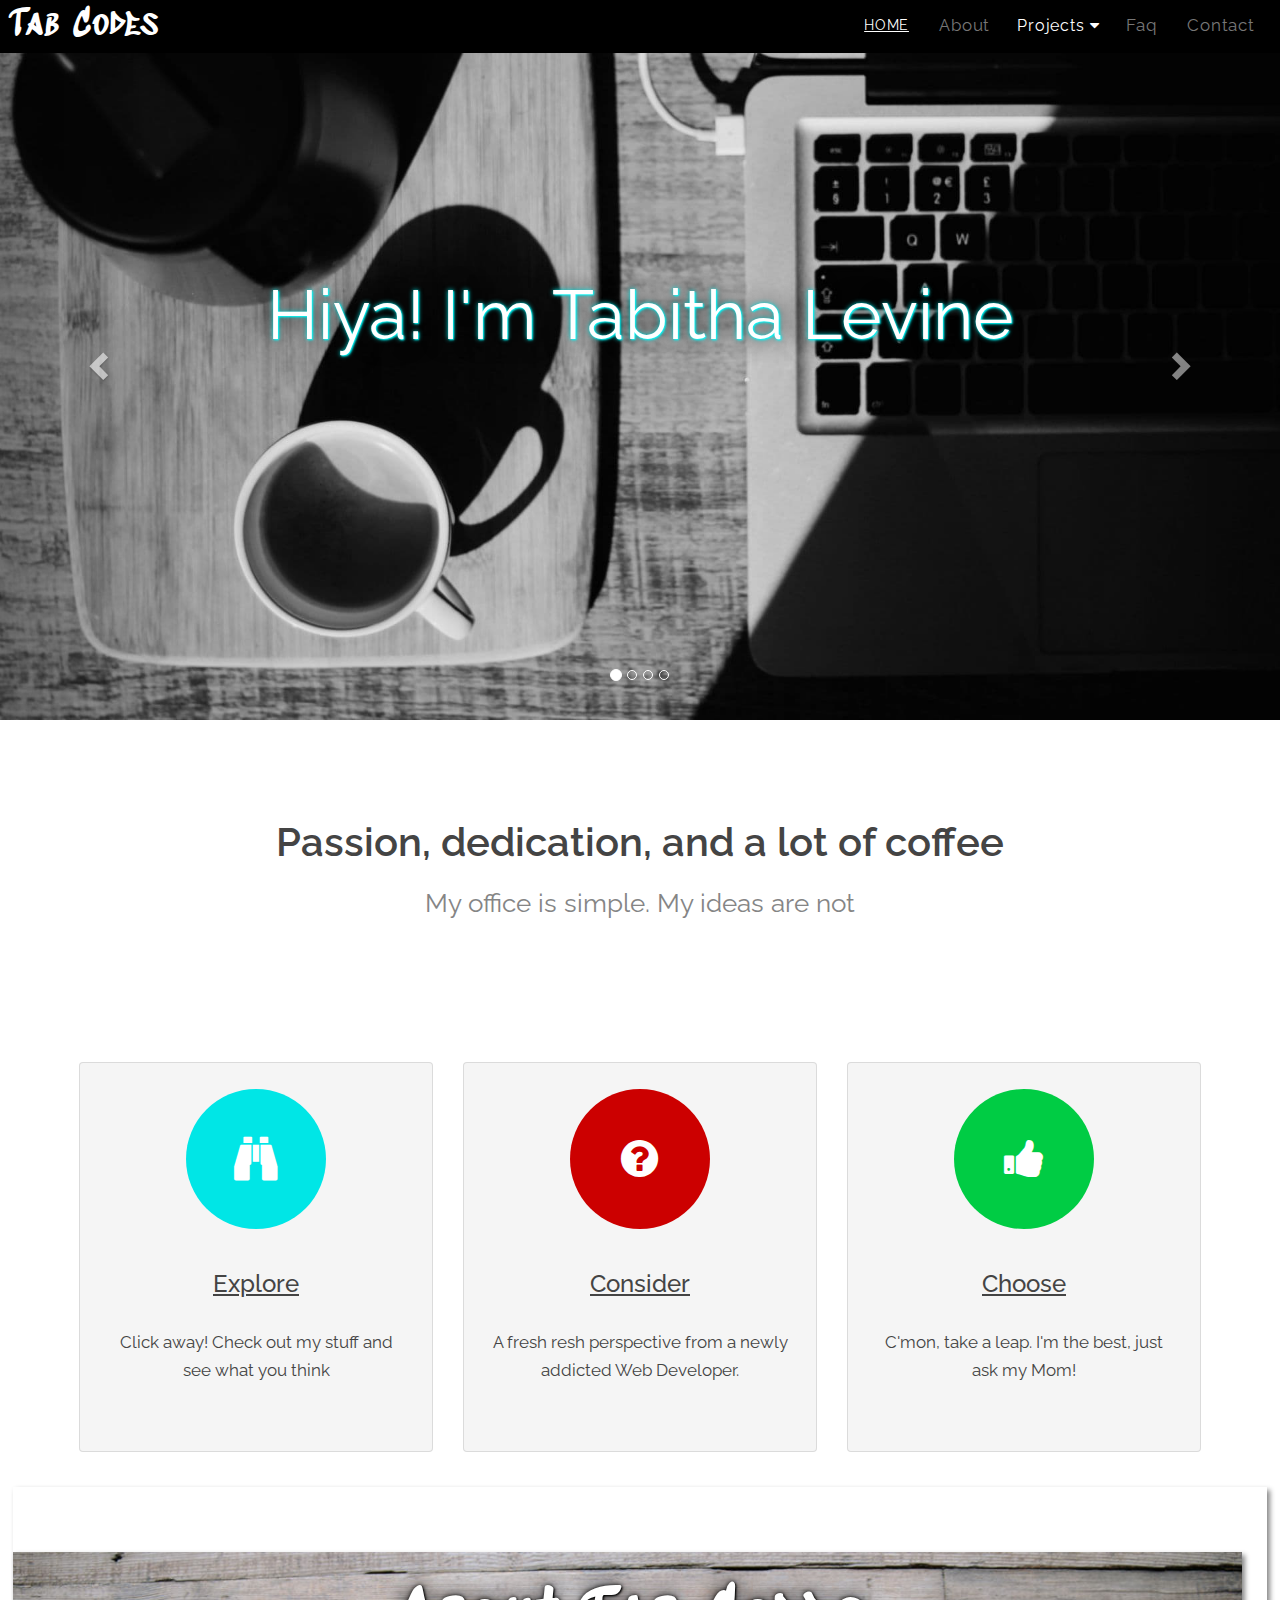
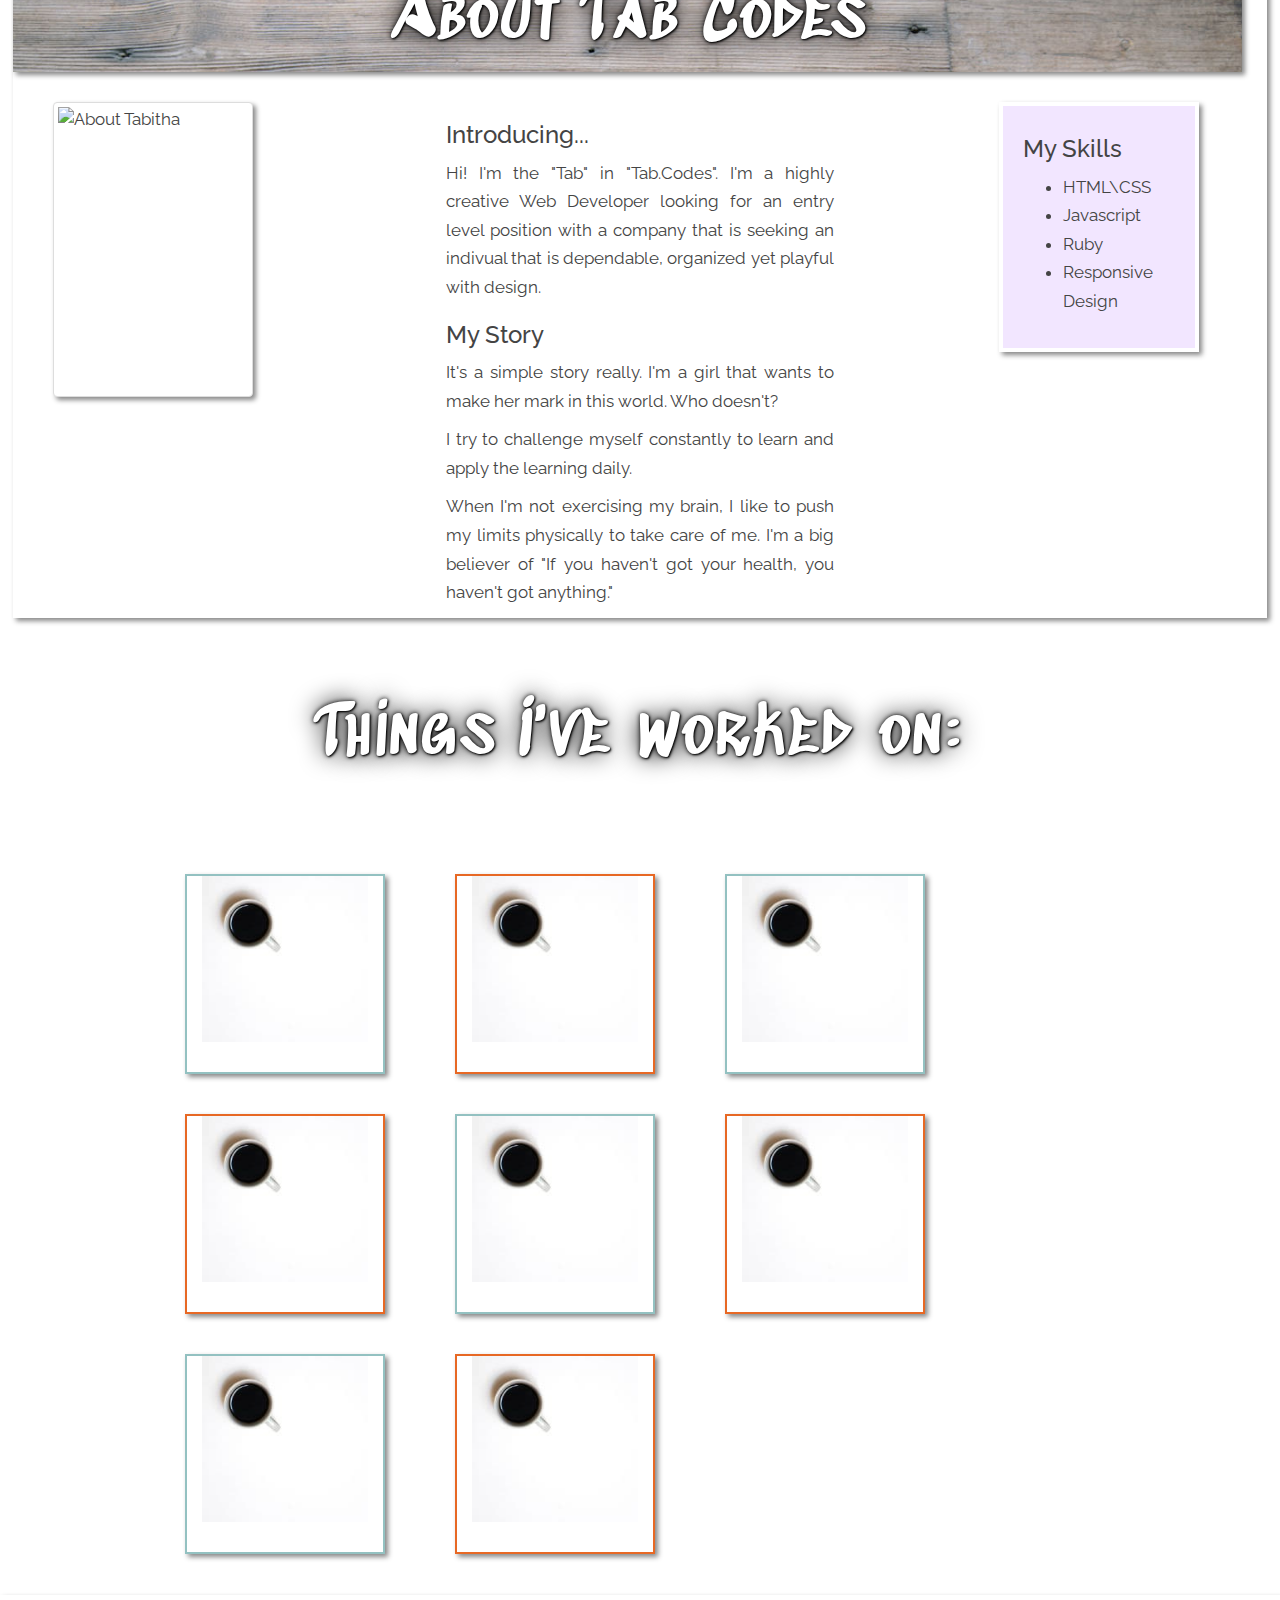
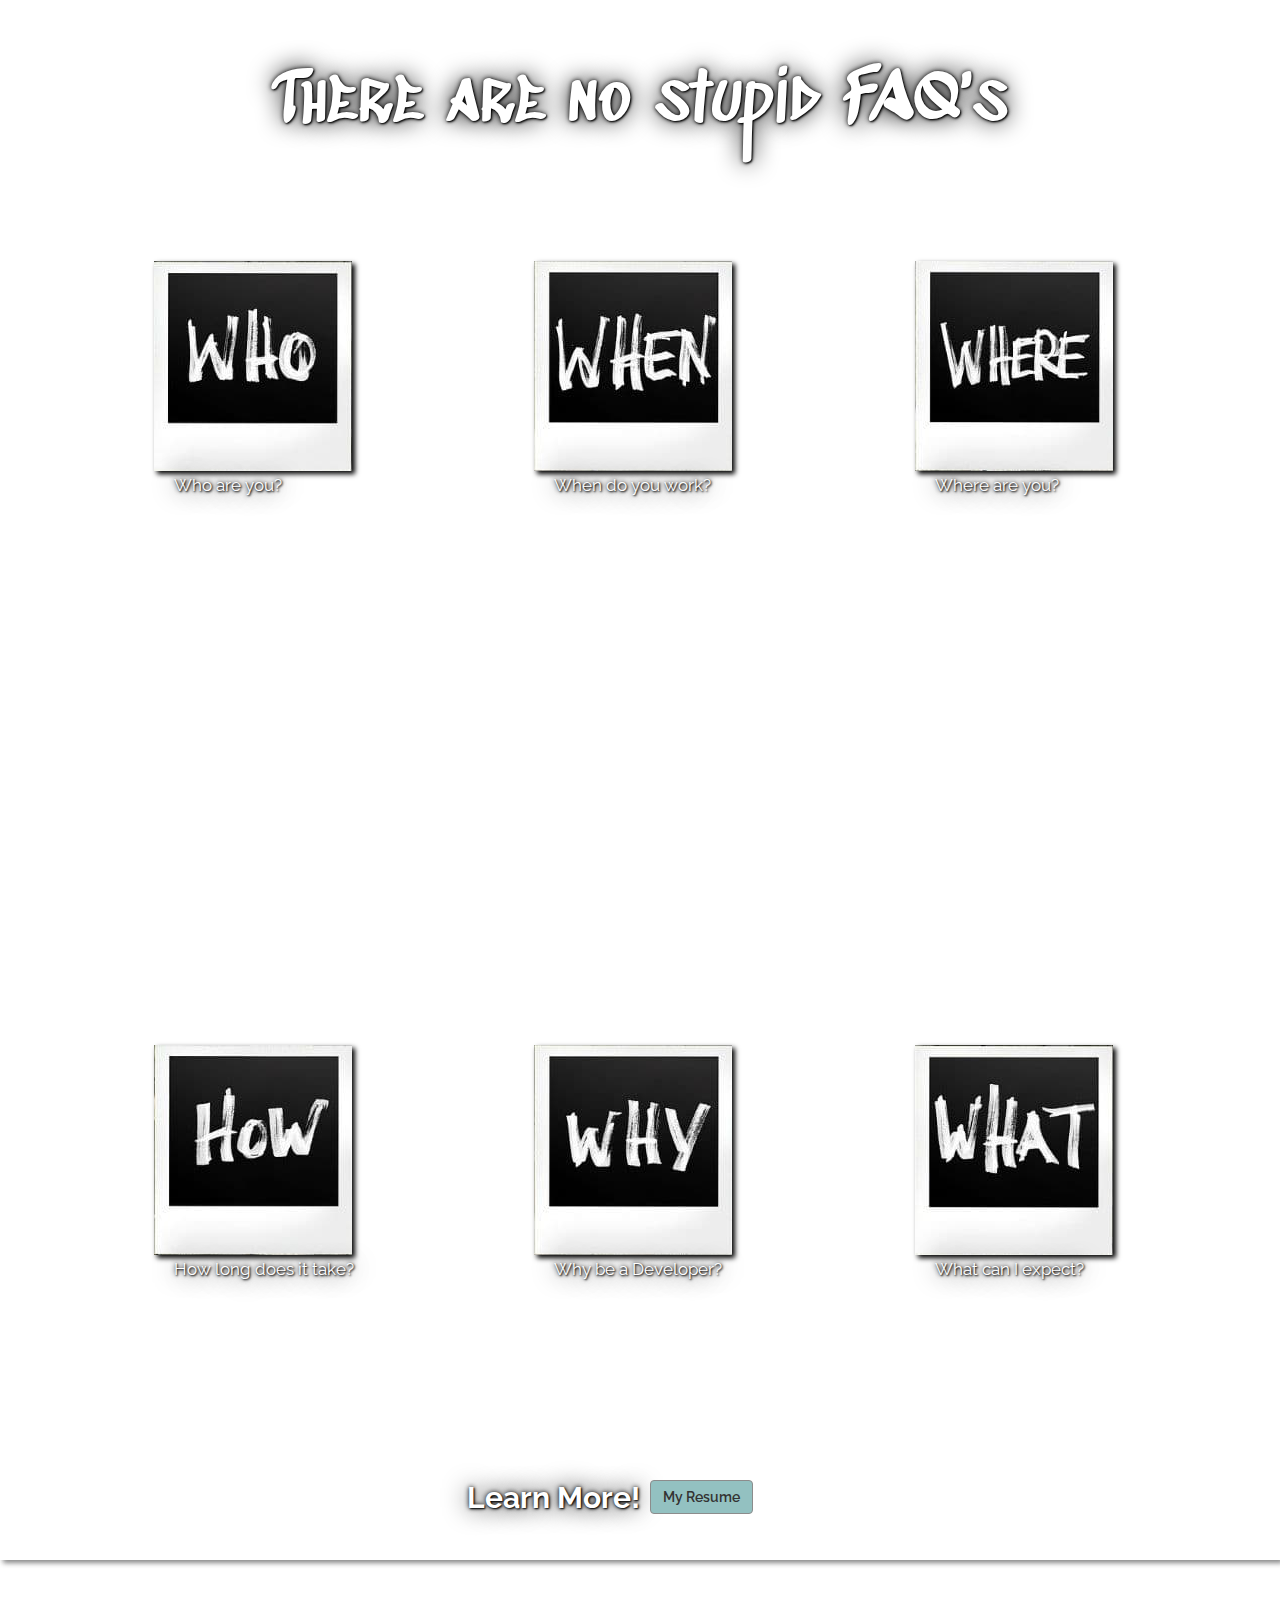
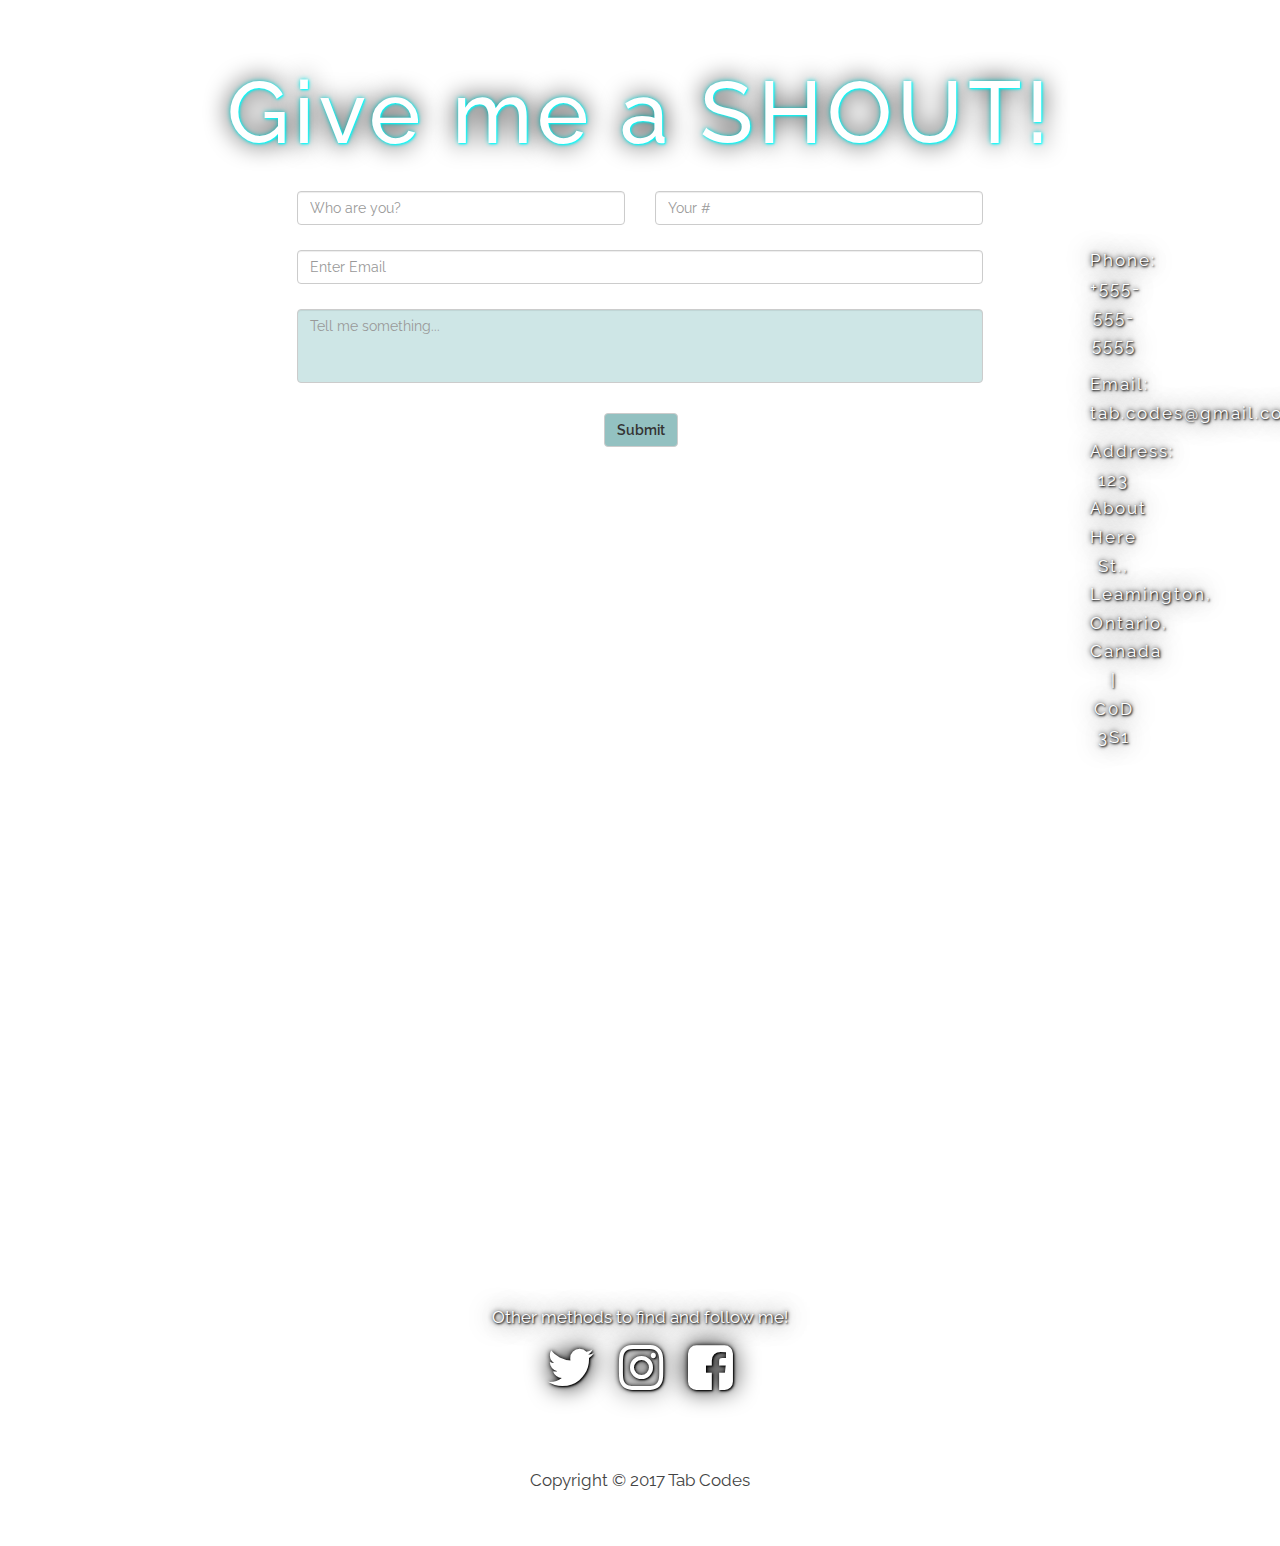
==== index.html @ 615dec33 "first commit" ====
<!DOCTYPE html>
<html lang="en">
    <head>
        <meta charset="utf-8">
        <meta http-equiv="X-UA-Compatible" content="IE=edge">
        <meta name="viewport" content="width=device-width, initial-scale=1">
            <link rel="stylesheet" href="https://maxcdn.bootstrapcdn.com/font-awesome/4.7.0/css/font-awesome.min.css">
            <link rel="stylesheet" type="text/css" href="https://maxcdn.bootstrapcdn.com/font-awesome/4.7.0/css/font-awesome.min.css">
            <link href="https://fonts.googleapis.com/css?family=Raleway:400,700" rel="stylesheet">
            <link href="https://fonts.googleapis.com/css?family=Sedgwick+Ave+Display" rel="stylesheet">
            <link href="https://fonts.googleapis.com/css?family=Finger+Paint" rel="stylesheet">

        <title>Tab Codes Porfolio Site</title>

            <link rel="stylesheet" href="https://maxcdn.bootstrapcdn.com/bootstrap/3.3.5/css/bootstrap.min.css">
            <link rel="stylesheet" type="text/css" href="css/styles.css">
    </head>

    <body data-spy="scroll" data-target=".navbar" data-offset="60">
        <nav class="navbar navbar-default navbar-fixed-top" role="navigation"><!-- NAV DIV -->
            <div class="container-fluid">
                <div class="navbar-header">
                    <button type="button" class="navbar-toggle" data-toggle="collapse" data-target=".navbar-collapse">
                        <span class="icon-bar"></span>
                        <span class="icon-bar"></span>
                        <span class="icon-bar"></span>
                    </button>
                    <div class="portfolioSite navbar-brand">
                        <a href="#" class="brand">Tab Codes</a>
                    </div><!-- END BRAND DIV -->
                </div><!-- END NAVBAR HEADER -->
                <div class="navbar-collapse collapse" id="myNavbar"><!-- NAVBAR TEXT -->
                    <ul class="nav navbar-nav navbar-right">
                        <li><a class="listItem active" href="#Home">Home</a></li>
                        <li><a class="listItem" href="#About">About</a></li>
                        <li class="dropdown"><button class="dropbtn"><a class="listItem" href="#Projects">Projects <i class="fa fa-caret-down"></i></button></a>
                            <div class="dropdown-content">
                                <a href="/CropScoutSite/scout.html" target="_blank">Project #1</a>
                                <a href="/My Gallery/gallery.html" target="_blank">Project #2</a>
                                <a href="/Calculator/calculator.html" target="_blank">Project #3</a>
                            </div>
                        </li>
                        <li><a class="listItem" href="#Faq">Faq</a></li>
                        <li><a class="listItem" href="#Contact">Contact</a></li>
                    </ul>
                </div><!-- END NAVBAR TEXT -->
            </div><!-- END NAVBAR CONTAINER -->
        </nav><!-- END NAVBAR -->

        <section id="Home">
            <div class="container-fluid goalsContainer" id="banner">
                <div id="carousel-example-generic" class="carousel slide" data-ride="carousel"><!-- CAROUSEL -->
                    <ol class="carousel-indicators">
                        <li data-target="#carousel-example-generic" data-slide-to="0" class="active"></li>
                        <li data-target="#carousel-example-generic" data-slide-to="1"></li>
                        <li data-target="#carousel-example-generic" data-slide-to="2"></li>
                        <li data-target="#carousel-example-generic" data-slide-to="3"></li>
                    </ol>

                    <!-- WRAPPER FOR SLIDES -->
                        <div class="carousel-inner" role="listbox">
                            <div class="item active">
                            <img src="img/coffeePic1-felipe-p-lima-rizo-atUnsplash.jpg" alt="Coffee on a desk">
                            <div class="carousel-caption">
                                <p class="carouselParagraph"> Hiya! I'm Tabitha Levine</p>
                            </div>
                            </div>
                            <div class="item">
                            <img src="img/coffeePic2-lukas-blazek-atUnsplash.jpg" alt="Another coffee mug on a desk">
                            <div class="carousel-caption">
                                <p class="carouselParagraph">Front End Web Developer</p>
                            </div>
                            </div>
                            <div class="item">
                            <img src="img/coffeePic3-michael-mroczek-atUnsplash.jpg" alt="Yet another coffee mug on a desk">
                            <div class="carousel-caption">
                                <p class="carouselParagraph">Need a website but not sure where to start?</p>
                            </div>
                            </div>
                            <div class="item">
                            <img src="img/coffeePic4-annie-spratt-atUnsplash.jpg" alt="Last coffee mug on a desk">
                            <div class="carousel-caption">
                                <p class="carouselParagraph">No worries, I'll do the dirty work for you</p>
                            </div>
                            </div>
                        </div>

                    <!-- CONTROLS -->
                    <a class="left carousel-control" href="#carousel-example-generic" role="button" data-slide="prev">
                        <span class="glyphicon glyphicon-chevron-left" aria-hidden="true"></span>
                        <span class="sr-only">Previous</span>
                    </a>
                    <a class="right carousel-control" href="#carousel-example-generic" role="button" data-slide="next">
                        <span class="glyphicon glyphicon-chevron-right" aria-hidden="true"></span>
                        <span class="sr-only">Next</span>
                    </a>
                </div><!-- END CAROUSEL -->
            </div><!-- END HOME CONTAINER -->

            <div id="one" class="statement style1 special">
                <div class="container blurbs">
                    <header class="blurb">
                        <h2>Passion, dedication, and a lot of coffee</h2>
                        <p class="blurb2">My office is simple. My ideas are not</p>
                    </header>
                </div>
            </div>

            <div class="container-fluid eccContainer">
                <div class="row">
                    <div class="col-med-4 col-sm-4 col-xs-12 case">
                        <section class="box boxOne">
                            <i class="icon big rounded color1 fa-binoculars"></i>
                            <a class="tooltips" href="#" data-toggle="tooltip1" data-placement="top" title="Wander through, inspect, survey, investigate" id="tooltip"><h3>Explore</h3></a>
                            <p>Click away! Check out my stuff and see what you think</p>
                        </section>
                    </div>
                    <div class="col-med-4 col-sm-4 col-xs-12 case">
                        <section class="box boxTwo">
                            <i class="icon big rounded color2 fa-question-circle"></i>
                            <a class="tooltips" href="#" data-toggle="tooltip1" data-placement="top" title="Put thought into, review, ponder, contemplate" id="tooltip"><h3>Consider</h3></a>
                            <p>A fresh resh perspective from a newly addicted Web Developer.</p>
                        </section>
                    </div>
                    <div class="col-med-4 col-sm-4 col-xs-12 case">
                        <section class="box boxThree">
                            <i class="icon big rounded color3 fa-thumbs-up"></i>
                            <a class="tooltips" href="#" data-toggle="tooltip1" data-placement="top" title="Select course of action, decide on, nominate" id="tooltip"><h3>Choose</h3></a>
                            <p>C'mon, take a leap. I'm the best, just ask my Mom!</p>
                        </section>
                    </div>
                </div><!-- END ROW -->
            </div><!-- END CONTAINER -->
        </section><!-- END HOME SECTION -->

        <!-- ============================= -->
        <!-- ======= ABOUT SECTION ======= -->
        <!-- ============================= -->

        <section id="About">
            <div class="container-fluid aboutContainer" id="about" style="background: white; box-shadow: 3px 3px 5px #888888;">
                <div class="aboutTitle_Background" style="background-image: url(img/plank-freddy-castro-atUnsplash.jpg);">
                    <div>
                        <h1 class="aboutTab_Codes">About Tab Codes</h1>
                    </div><!-- END ABOUT HEADER -->
                </div><!-- END ABOUT BACKGROUND-->

                <div class="row text-centered">
                    <div class="myImage col-md-4 col-xs-12">
                        <img src="img/Movember.jpg" class= "img-responsive img-thumbnail gap-right pic" width="200" height="300" alt="About Tabitha">
                    </div><!-- END IMAGE -->

                    <div class="intro col-md-4 col-xs-12">
                        <h3 class="introducing">Introducing...</h3>
                        <p>Hi! I'm the "Tab" in "Tab.Codes". I'm a highly creative Web Developer looking for an entry level position with a company that is seeking an indivual that is dependable, organized yet playful with design.</p>
                        <h3>My Story</h3>
                        <p>It's a simple story really. I'm a girl that wants to make her mark in this world. Who doesn't?</p>
                        <p>I try to challenge myself constantly to learn and apply the learning daily.</p>
                        <p>When I'm not exercising my brain, I like to push my limits physically to take care of me. I'm a big believer of "If you haven't got your health, you haven't got anything."</p>
                    </div><!-- END INTRO AND STORY-->

                    <div class="skills col-md-4 col-xs-12" style="background: #f2e6ff;">
                        <h3>My Skills</h3>
                        <ul id="skillList">
                            <li>HTML\CSS</li>
                            <li>Javascript</li>
                            <li>Ruby</li>
                            <li>Responsive Design</li>
                        </ul>
                    </div><!-- END SKILLS -->
                </div><!-- END OF DIV ROW -->
            </div><!-- END OF ABOUT CONTAINER -->
        </section><!--END ABOUT TABZ SECTION -->


        <!-- ============================= -->
        <!-- ====== PROJECTS SECTION ====== -->
        <!-- ============================= -->


        <section id="Projects">
                <h1 class="projects">Things I've worked on:</h1>
                <div class="container-fluid projectsContainer">
                    <div class="row firstProject_row" id="works">
                    </div><!-- 2nd ROW -->
                </div><!-- END PROJECTS CONTAINER -->
        </section><!-- END PROJECTS SECTION -->

        <!-- ============================= -->
        <!-- ======== FAQ SECTION ======== -->
        <!-- ============================= -->

        <section id="Faq">
            <div id="FAQCont" class="container faqContainer">
                <div class="container-fluid dropdownContainer">
                    <h1 id="faqHeader">There are no stupid FAQ's</h1>
                    <div  id="Questions1" class="row firstQuestions">
                        <div class="col-xs-12 col-sm-4 col-md-4 questions">
                            <img src="img/who.jpg" class="whoPhoto img-responsive questionImgs" alt="Polaroid with Who? written on it">
                            <div class="dropdown whoDropdown">
                                <span class="ask"><a>Who are you?</a></span>
                                <div class="dropdown-content">
                                    <p>So glad you asked. I'm a girl on a mission to create.</p>
                                </div>
                            </div>
                        </div>
                        <div class="col-xs-12 col-sm-4 col-md-4 questions">
                            <img src="img/when.jpg" class="whenPhoto img-responsive questionImgs" alt="Polaroid with When? written on it">
                            <div class="dropdown whenDropdown">
                                <span class="ask"><a>When do you work?</a></span>
                                <div class="dropdown-content">
                                    <p>As a remote worker, my hours are determined by how long it takes to get it done.</p>
                                </div>
                            </div>
                        </div>
                        <div class="col-xs-12 col-sm-4 col-md-4 questions">
                            <img src="img/where.jpg" class="wherePhoto img-responsive questionImgs" alt="Polaroid with Where? written on it">
                            <div class="dropdown whereDropdown">
                                <span class="ask"><a>Where are you?</a></span>
                                <div class="dropdown-content">
                                    <p>I am Canadian! In the remote world, I am anywhere the work needs me.</p>
                                </div>
                            </div>
                        </div>
                    </div><!-- END FIRST ROW QUESTIONS -->
                    <div id="tabCodes_banner" class="middleBanner">
                    </div><!-- END OF BANNER -->
                    <div  id="Questions2" class="row secondQuestions">
                        <div class="col-xs-12 col-sm-4 col-md-4 questions howq">
                            <img src="img/how.jpg" class="howPhoto img-responsive questionImgs" alt="Polaroid with How? written on it">
                            <div class="dropdown howDropdown">
                                <span class="ask"><a>How long does it take?</a></span>
                                <div class="dropdown-content">
                                    <p>That all depends on the content and our collective ideas on how it should look.</p>
                                </div>
                            </div>
                        </div>
                        <div class="col-xs-12 col-sm-4 col-md-4 questions">
                            <img src="img/why.jpg" class="whyPhoto img-responsive questionImgs" alt="Polaroid with Why? written on it">
                            <div class="dropdown whyDropdown">
                                <span class="ask"><a>Why be a Developer?</a></span>
                                <div class="dropdown-content">
                                    <p>For the challenge of getting a website to look I want it to. Even when I feel like ripping out my hair.</p>
                                </div>
                            </div>
                        </div>
                        <div class="col-xs-12 col-sm-4 col-md-4 questions">
                            <img src="img/what.jpg" class="whatPhoto img-responsive questionImgs" alt="Polaroid with What? written on it">
                            <div class="dropdown whatDropdown">
                                <span class="ask"><a>What can I expect?</a></span>
                                <div class="dropdown-content">
                                    <p>A fresh enthusiasm and determination to reach goals set.</p>
                                </div>
                            </div>
                        </div>
                    </div><!-- END SECOND ROW QUESTIONS -->
                </div><!--  END OF DROPDOWN CONTAINER -->
                <div class="row learnMore_row">
                        <h2 class=" modal-title learnMore"><strong>Learn More!</strong></h2>
                        <div class="modalButton">
                        <button class="btn btn-primary" data-toggle="modal" data-target=".bs-example-modal-lg">My Resume</button>
                        </div><!-- END LG MODAL BUTTON -->


                    <div class="modal fade bs-example-modal-lg" tabindex="-1" role="dialog" aria-labelledby="myLargeModalLabel" aria-hidden="true">
                        <div class="modal-dialog modal-lg">
                            <div class="modal-content">
                                <div class="modal_header">
                                    <h3>My CV and Resume</h3>
                                </div><!--  END MODAL HEADER -->
                                <div class="modal-body">
                                    <button type="button" class="btn btn-default closeButton" data-dismiss="modal">Close</button>
                                    <embed id="modalEmbed1" src="Tab Codes CV & Resume.pdf">
                                </div><!-- END OF MODAL BODY -->
                                <div class="modal-footer">
                                </div><!-- END MODAL FOOTER -->
                            </div><!-- END LG MODAL CONTENT -->
                        </div><!-- END LG MODAL DIALOG -->
                    </div><!--  END LG MODAL -->
                </div><!--  END LEARN MORE ROW -->
            </div><!-- END FAQ CONTAINER -->
        </section><!-- END FAQ SECTION -->

        <!-- ============================= -->
        <!-- ====== CONTACT SECTION ====== -->
        <!-- ============================= -->

        <section id="Contact">
            <div class="container-fluid contactContainer">
                <h1 class="contactHeader">Give me a SHOUT!</h1>

                <form class="form" id="contactForm">
                    <div class="form-row">
                        <div class="form-group col-lg-4 col-md-4 namePhone_row">
                            <label for="Name" id="nameLabel" class="label sr-only">Name*:</label>
                            <input id="name" class="form-control namePhone_input" type="text" placeholder="Who are you?" title="Name" required="required">
                            <p id="visible-name"></p>
                        </div>
                        <div class="form-group col-lg-4 col-md-4 namePhone_row">
                            <label for="Number" id="phoneLabel" class="label sr-only">Phone:</label>
                            <input id="number" class="form-control namePhone_input" type="tel" placeholder="Your #" title="Number">
                            <p id="visible-number"></p>
                        </div>
                    </div><!-- END 1st ROW -->
                    <div class="form-row">
                        <div class="form-group col-lg-12 col-md-12">
                            <label for="Email" id="emailLabel" class="label sr-only">Email*:</label>
                            <input id="email" class="form-control emailInput" type="email" placeholder="Enter Email" required="required" title="Email">
                            <p id="visible-email"></p>
                        </div>
                        <div class="form-group col-lg-12 col-md-12">
                            <label for="Message" id="messageLabel" class="label sr-only">Message:</label>
                            <div class="textarea">
                                <textarea id="message" class="form-control message-box" style="resize:none" cols="170" rows="3" placeholder="Tell me something..." title="Message"></textarea>
                                <h4 id="char-count"></h4>
                                <p class="visibleComment" id="visible-comment"></p>
                            </div>
                            <div class="buttonSubmit">
                                <button type="submit" id="button" class="btn btn-default">Submit</button>
                                <p id="visible-submit"></p>
                            </div>
                        </div>
                    </div><!-- END 2nd ROW -->
                </form><!-- END FORM -->
                <div class="myInfo">
                    <div class="addressRow row">
                        <div class="col-sm-6 col-xs-12 map">
                            <!-- <iframe width="100%" height="200" frameborder="0" style="border:0" src="https://www.google.com/maps/embed/v1/place?q=place_id:ChIJkZGhJyLrOogR_NMAuXURTYg&key=AIzaSyBYnpIh0VNapb9iam1iBvlGrJRdlDgniSE" allowfullscreen></iframe> -->
                            <div id="map">

                            </div>
                        </div>
                        <div class="col-sm-6 col-xs-12 location">
                            <p class="address">Phone: +555-555-5555</p>
                            <p class="address">Email: tab.codes@gmail.com</p>
                            <p class="address">Address: 123 About Here St.,<br> Leamington, Ontario,<br>Canada | C0D 3S1</p>
                        </div>
                    </div><!-- END ADDRESS ROW -->
                </div><!-- END MY INFO DIV -->
            </div><!-- END CONTACT CONTAINER -->
        </section><!-- END CONTACT SECTION -->

        <!-- ============================= -->
        <!-- ====== FOOTER SECTION ======= -->
        <!-- ============================= -->

        <footer id="footerArea">
            <div class="container-fluid">
                <div class="youtubeWrapper">
                    <div class="videoContainer">
                        <iframe width="560" height="315" src="https://www.youtube.com/embed/YgRGXxtsJo0" frameborder="0" allowfullscreen class="video"></iframe>
                    </div>
                </div><!-- END YOUTUBE WRAPPER -->
                <div class="row otherMethods">
                    <div class="col-md-12">
                        <p class="words">Other methods to find and follow me!</p>
                        <div>
                            <a href="https://twitter.com/4Tabby4?lang=en" target="_blank"><i class="twitter-follow-button fa fa-twitter fa-3x twitter" aria-hidden="true" data-show-count="false"></i></a>

                            <a href="https://www.instagram.com/44tabby44/?hl=en" target="_blank"><i class="fa fa-instagram fa-3x instagram" aria-hidden="true"></i></a>

                            <a href="https://www.facebook.com/44tabitha.levine?ref=bookmarks" target="_blank"><i class="fb-like fa fa-facebook-square fa-3x facebook" aria-hidden="true"></i></a>
                        </div>
                    </div>
                </div><!-- END OF OTHER METHODS DIV -->
                <div class="row copyrightRow">
                    <div class="col-sm-12 text-center">
                        <p class="copyright">Copyright © 2017 Tab Codes</p>
                    </div><!-- END COPYRIGHT -->
                </div><!-- END COPYRIGHT ROW -->
            </div><!-- END FOOTER SECTION -->
        </footer><!-- END FOOTER CONTAINER -->

        <!-- Bootstrap core JS -->
        <script type="text/javascript" src="https://ajax.googleapis.com/ajax/libs/jquery/2.2.4/jquery.min.js"></script>
        <script src="https://maxcdn.bootstrapcdn.com/bootstrap/3.3.7/js/bootstrap.min.js"></script>

        <!-- Can place script tags with JavaScript files here -->
        <script src="js/jquery.stellar.min.js"></script>
        <script type="text/javascript" src="js/work.js"></script>
        <script type="text/javascript" src="js/scripts.js"></script>
        <script src="https://maps.googleapis.com/maps/api/js?key=AIzaSyCe4XWaUyF1Md-isZ4daJV4twmokjau0n4&callback=initMap"
    async defer></script>

    </body>
</html>
---- css/styles.css ----
/**** BODY ****/

body {
	color: #444;
	font-family: "Raleway", Helvetica, sans-serif;
	font-size: 13pt;
	font-weight: 400;
	line-height: 1.65em;
	text-align: justify;
	position: relative;
}

a {
	color: #fff;
}


/**** FIXED NAVBAR ****/

.navbar {
	margin-bottom: 0;
	position: fixed;
}

.navbar-brand {
	padding-left: 25px;
}

.navbar-default {
	background-color: black;
	border: none;
}

.navbar .navbar-nav {
    display: inline-block;
    float: none;
    color: white;
    padding-right: 25px;
}

.navbar .navbar-collapse {
    text-align: center;
}

.navbar-nav li a {
	color: white;
	letter-spacing: 0.05em;
}

.navbar-default .navbar-nav .active a,
.navbar-default .navbar-nav .active a:focus,
.navbar-default .navbar-nav .active a:hover {
    color: #fff;
    background: none;
    text-transform: uppercase;
    text-decoration: underline;
    font-size: 14px;
}

.navbar-default .navbar-nav a:hover {
    color: #fff !important;
    background: none;
    text-transform: uppercase;
    font-size: 16px;
}

.listItem {
	-webkit-transition: 600ms ease-in-out;
	-moz-transition: 600ms ease-in-out;
	-o-transition: 600ms ease-in-out;
	-ms-transition: 600ms ease-in-out;
	transition: 600ms ease-in-out;
	color: #fff;
}

.brand {
	font-family: 'Sedgwick Ave Display', cursive;
	letter-spacing: 1px;
	font-size: 2em;
	color: #fff;
}


/**** DROPDOWN BUTTON ****/

.dropbtn {
    background-color: #000;
    color: white;
    padding: 12px;
    font-size: 16px;
    border: none;
    cursor: pointer;
}

.dropdown {
    position: relative;
    display: inline-block;
}

.dropdown-content {
    display: none;
    position: absolute;
    background-color: #000;
    min-width: 160px;
    box-shadow: 0px 8px 16px 0px rgba(0,0,0,0.2);
    z-index: 1;
}

.dropdown-content a {
    color: black;
    padding: 12px 14px;
    text-decoration: none;
    display: block;
}

.dropdown-content a:hover {
	background-color: #000;
	text-transform: uppercase;
}

.dropdown:hover .dropdown-content {
    display: block;
}

.dropdown:hover .dropbtn {
    background-color: #000;
}


/**** LINKS ****/

a:link,
a:visited,
a:active,
a:hover {
    text-decoration: none;
}

a:hover {
	color: #93c1c1;
}

a:active {
	color: #5f9ea0;
}


/**** HOME PAGE ****/

#banner {
	background-position: center center;
	background-size: cover;
	color: #fff;
	text-align: center;
}

.container-fluid {
	padding: 0;
}

.carousel-caption {
    top: 35%;
    bottom: auto;
    font-size: 4em;
    line-height: 1.25em;
    text-shadow: 1px 1px 2px aqua, 0 0 25px black, 0 0 5px aqua;
}


	/**** WRAPPER ****/

	.statement {
			padding: 0em 0em 4em;
	}

	.statement .style1 .eccContainer{
		border-bottom: 1px solid rgba(144, 144, 144, 0.25);
		border-top: 1px solid rgba(144, 144, 144, 0.25);
	}

	.statement .style1 .box {
		background-color: #fff;
		padding: 3em 2.5em;
	}

	.statement .style1 .box h2,
	.statement .style1 .box h3,
	.statement .style1 .box h4,
	.statement .style1 .box h5,
	.statement .style1 .box h6 {
		color: #858585;
	}


	header p {
		color: #fff;
		position: relative;
		margin: 0 0 1.5em 0;
	}

	header h2 + p {
		font-size: 1.25em;
		margin-top: -1em;
		line-height: 1.5em;
	}

	.blurb {
		text-align: center;
		margin-bottom: 4em;
	}

	.blurb h2 {
		font-size: 40px;
		margin-bottom: 0.5em;
		font-weight: 600;
		margin-top: 100px;
	}

	.blurb p {
		font-size: 1.5em;
	}

	.blurb2 {
		color: #858585;
		margin-top: 10px;
	}

	@media (max-width: 768px) {
		.carouselParagraph {
			font-size: 50%;
			line-height: 30px;
		}
	}


/**** EXPLORE CONSIDER CHOOSE ****/

.eccContainer {
	max-width: 90%;
	margin-left: auto;
    margin-right: auto;
}

.row {
	display: block;
	max-width: 100%;
	margin:0 auto;
	align-content: center;
	border-bottom: solid 1px transparent;
}

.case {
    clear: none;
    float: left;
    display: inline-block;
    text-align: center;
}

#tooltip {
	color: #444;
	text-decoration: underline;
}

.tooltips + .tooltip .tooltip-inner {
	font-size: 25px;
	padding: 10px;
	background-color: #444;
	font-family: "Raleway", Helvetica, sans-serif;
}



@media (min-width: 768px){
	.case {
	max-width: 90%;
 }
}


    /*** BOXES ***/

	.box {
		height: 390px;
		width: 100%;
		border-radius: 4px;
		border: solid 1px rgba(144, 144, 144, 0.25);
		margin-bottom: 2em;
		padding: 1.5em;
		background-color: #f5f5f5;
	}

	.box :last-child,
	.box :last-child :last-child,
	.box :last-child :last-child :last-child {
		margin-bottom: 30;
	}

	.box .alt {
		border: 0;
		border-radius: 0;
		padding: 0;
	}

	.box h3 {
		margin-bottom: 30px;
	}


    /*** ICONS ***/

	.icon {
		text-decoration: none;
		border-bottom: none;
		position: relative;
	}

	.icon:before {
		-moz-osx-font-smoothing: grayscale;
		-webkit-font-smoothing: antialiased;
		font-family: FontAwesome;
		font-style: normal;
		font-weight: normal;
		text-transform: none !important;
	}

	.icon:active,
	.icon:hover {
		text-decoration: none;
	}

	.icon .label {
		display: none;
	}

	.icon.rounded {
		background-color: #383b43;
		border-radius: 100%;
		color: #ffffff;
		display: inline-block;
		height: 3.25em;
		line-height: 3.25em;
		text-align: center;
		width: 3.25em;
	}

	.icon.rounded {
		font-size: 2.5em;
		margin-bottom: 0.5em;
	}

	.icon.rounded.color1 {
		background-color: #00e6e6;
	}

	.icon.rounded.color2 {
		background-color: #cc0000;
	}

	.icon.rounded.color3 {
		background-color: #00cc44;
	}


/**** ABOUT PAGE ****/

.aboutContainer {
	padding-right: -15px;
    padding-left: -15px;
    max-width: 98%;
}

.aboutTitle_Background {
	align-self: center;
	max-width: 98%;
	height: 120px;
	background-size: cover;
	margin-bottom: 30px;
	margin-top: 65px;
	box-shadow: 3px 3px 5px #888888;
}

.aboutTab_Codes {
	font-family: 'Sedgwick Ave Display', cursive;
	letter-spacing: 1px;
	font-size: 4em;
	color: white;
    text-align: center;
    margin-top: 20px;
    padding-top: 30px;
    text-shadow: 1px 1px 2px black, 0 0 25px black, 0 0 5px black;
}

@media (max-width: 738px) {
	.aboutTab_Codes {
		font-size: 3em;
		padding-top: -20px;
	}
}

.myImage {
	padding-left: 40px;
}

@media (max-width: 738px) {
	.pic {
		display: block;
		margin: 0 auto;
	}
}

.myImage .pic {
	box-shadow: 3px 3px 5px #888888;
}

.skills {
	width: 200px;
	height: 250px;
	padding-top: 10px;
	padding-left: 20px;
	margin-left: 150px;
	border: solid white 4px;
	background-color: #f5f5f5;
	box-shadow: 3px 3px 5px #888888;
}

@media (max-width: 738px) {
	.skills {
		display: block;
		margin: auto;
	}
}

.viewDetails {
	margin: 0 auto;
}


/**** PROJECTS PAGE ****/

.projectsContainer {
	background: white;
	text-align: center;
	max-width: 82%;
	margin-top: 10px;
}

.firstProject_row {
	margin-left: 30px;
}

@media (max-width: 1200px) {
	.firstProject_row {
		margin-left: 90px;
	}
}

@media (max-width: 1050px) {
	.firstProject_row {
		margin-left: 120px;
	}
}

@media (max-width: 738px) {
	.firstProject_row {
		margin-left: 60px;
	}
}

.projects {
	text-align: center;
	font-family: 'Sedgwick Ave Display', cursive;
	text-shadow: 1px 1px 2px #000, 0 0 25px #000, 0 0 5px #000;
	letter-spacing: 2px;
	color: #fff;
	font-size: 4em;
	padding-top: 40px;
	margin-top: 40px;
	margin-bottom: 100px;
}

.imgCoffee {

	margin-right: 30px;
	margin-bottom: 40px;
	margin-left: 40px;
	box-shadow: 3px 3px 5px #888888;
	height: 200px;
	width: 200px;
}

.work-img {
  display: block;
  margin: 0 auto;
  max-width: 200px;
  position: relative;
}
.info {
  position: absolute;
  top: 55%;
  left: 5%;
  color:#000;
  font-family:Futura;
  text-transform:uppercase;
  font-weight:600;
  letter-spacing:0.2em;
  line-height:1.6;
  display: none;
}
.proj-title {
	font-weight:100;
}


/**** FAQ SECTION ****/

#faqHeader {
	font-family: 'Sedgwick Ave Display', cursive;
}

#FAQCont {
	padding-left: 0;
	padding-right: 0;
}

.faqContainer {
	height: auto;
	width: 100%;
	font-size: 1em;
	box-shadow: 3px 3px 5px #888888;
	padding-top: 50px;
	padding-bottom: 40px;
}

.questionImgs {
	z-index: -1;
	box-shadow: 3px 3px 5px #000;
}


.dropdownContainer {
	height: auto;
	width: auto;
}

.dropdownContainer h1 {
	color: white;
	text-align: center;
	font-size: 4em;
	padding-bottom: 90px;
	text-shadow: 1px 1px 2px black, 0 0 25px black, 0 0 5px black;
}

.ask {
	text-align: justify;
	margin-top: 90px;
	color: #fff;
	cursor: pointer;
	max-width: 90%;
	margin-left: 20px;
}

.firstQuestions {
	background-image: url("../img/fence-david-angel-atUnsplash.jpg");
	background-size: cover;
	background-position: center;
	background-attachment: fixed;
	background-repeat: no-repeat;
	max-width: 100%;
	margin-bottom: 105px;
	padding-left: 8em;
	padding-top: 20px;
}

@media (max-width: 775px) {
	.firstQuestions {
		max-width: 100%;
		background-repeat: no-repeat;
		margin: auto auto 200px;
	}
}

@media (max-width: 450px) {
	.firstQuestions {
		padding-left: 4em;
	}
}

.middleBanner {
	background-image: url("../img/fence2-david-angel-atUnsplash.jpg");
	background-size: cover;
	background-position: center;
	background-attachment: fixed;
	background-repeat: no-repeat;
	height: 319px;
	max-width: 100%;
}

@media (max-width: 675px) {
	.middleBanner {
		max-width: 100%;
		background-repeat: no-repeat;
		background-size: 850px;
	}
}

.secondQuestions {
	background-image: url("../img/fence-david-angel-atUnsplash.jpg");
	background-size: cover;
	background-position: center;
	background-attachment: fixed;
    background-repeat: no-repeat;
	max-width: 100%;
	margin-top: 100px;
	margin-bottom: 80px;
	padding-left: 8em;
	padding-top: 20px;
}

.btn.btn-primary {
	background-color: #93c1c1;
	border-color: #8c8c8c;
	color: #333;
}

@media (max-width: 675px) {
	.secondQuestions {
		height: auto;
		max-width: 100%;
		background-repeat: no-repeat;
	}
}

@media (max-width: 450px) {
	.secondQuestions {
		padding-left: 4em;
	}
}


	/**** MODAL ****/


	#modalEmbed1, #modalEmbed2  {
    	height: 500px;
    	width: 100%;
    	padding: 10px;
	}

	.modalButton {
		display:block;
		padding-top: 15px;
  		padding-left: 30px;
	}

	@media (max-width: 630px) {
		.modalButton {
			margin-left: -40px;
		}
	}

	.modal-content {
		padding: auto;
	}

	.modal_header h3 {
		padding-left: 20px;
	}

	.learnMore_row {
		padding-top: 60px;
		max-width: 27%;
		margin-top: 40px;
	}

	.learnMore {
		padding-top: 12px;
		padding-right: 10px;
		text-align: left;
  		float: left;
  		color: #fff;
  		text-shadow: 1px 1px 2px black, 0 0 25px black, 0 0 5px black;
	}


	/**** FAQ DROPDOWNS ****/

	.whoDropdown,
	.whenDropdown,
	.whereDropdown,
	.howDropdown,
	.whyDropdown,
	.whatDropdown {
    	color: #fff;
    	text-shadow: 1px 1px 2px black, 0 0 25px black, 0 0 5px black;
	}

	.dropdown p {
		padding-top: 5px;
		padding-right: 5px;
		padding-bottom: 0;
		padding-left: 5px;
	}

	.whoDropdown .dropdown-content,
	.whenDropdown .dropdown-content,
	.whereDropdown .dropdown-content,
	.howDropdown .dropdown-content,
	.whyDropdown .dropdown-content,
	.whatDropdown .dropdown-content {
		margin-left: 20px;
		margin-top: 10px;
		text-align: center;
	}


/**** CONTACT PAGE ****/

#Contact {
	background-image: url("../img/contactDesk1-freddy-castro-atUnsplash.jpg");
	background-attachment: fixed;
	background-size: cover;
	color: white;
    padding-top: 80px;
    padding-bottom: 80px;
    height: auto;
    margin-top: 15px;
    margin-bottom: 100px;
}

.contactContainer {
	max-width: 80%;
}

.contactHeader {
	color: #fff;
	text-align: center;
	font-size: 5em;
	letter-spacing: 5px;
	margin-top: 10px;
	margin-bottom: 30px;
	text-shadow: 1px 1px 2px aqua, 0 0 25px black, 0 0 5px aqua !important;
}

@media (max-width: 478px) {
	.contactHeader {
		font-size: 4em;
	}
}

.form {
	max-width: 70%;
	margin: 0 auto;
}

.addressRow {
	margin-top: 40px;
}

.contactRow {
	max-width: 80%;
	margin-top: 60px;
}

#map {
	height: 250px;
	width:100%;
}

#infoWindowContent {
	color: #000;
	text-align: left;
}

#bodyContent a {
	color: #000;
	text-decoration: underline;
}

.location {
	padding-top: 45px;
}

.myInfo {
	text-align: center;
	letter-spacing: 2px;
	margin: 20px 0;
}

@media (max-width: 478px) {
	.myInfo {
		font-size: 10pt;
	}
}

.address {
	text-shadow: 1px 1px 2px black, 0 0 25px black, 0 0 5px black;
}

.namePhone_row {
	width: 50%;
}

#char-count {

}

.buttonSubmit {
	margin: 0 auto;
	max-width: 72px;
}

.btn {
	display: inline-block;
	font-weight: 600;
}

.btn-default {
	background-color: #93c1c1;
}

.button {
	margin-top: 40px;
}

#char-count {
	font-size: 30px;
	text-align: center;
	color:#93c1c1;
	padding-bottom: 10px;
	text-shadow: 1px 1px 2px black, 0 0 25px black, 0 0 5px black;
}

#visible-comment {
	color: #fff;
	font-size: 20px;
	text-align: center;
	text-shadow: 1px 1px 2px black, 0 0 25px black, 0 0 5px black;
	letter-spacing: 2px;
	font-weight: 600;
}

.label {
	letter-spacing: 2px;
	text-shadow: 1px 1px 2px black, 0 0 25px black, 0 0 5px black;
}

.namePhone_Input {
	max-width: 100%;
}

@media (max-width: 1000px) {
	.namePhone_row {
		min-width: 100%;
	}
}

.emailInput {
	max-width: 100%;
}

.message-box {
	max-width: 100%;
}

.textarea {
	width: 100%;
}


/**** FOOTER ****/

.glyphicon-envelope {
	font-size: 50px;
	word-spacing: -.75em;
}

.glyphicon-map-marker {
	font-size: 50px;
	word-spacing: -.75em;
}

.glyphicon-earphone {
	font-size: 50px;
	word-spacing: -.75em;
}

.otherMethods {
	color: #fff;
	text-align: center;
	margin-top: 25px;
	text-shadow: 1px 1px 2px black, 0 0 25px black, 0 0 5px black;
}

.twitter, .instagram {
	margin-right: 20px;
}

.copyright {
	margin-top: 70px;
	margin-bottom: 50px;
}

.video-container {
    position: relative;
    padding-bottom: 56.25%;
    padding-top: 30px;
    height: 0;
    overflow: hidden;
}

.video-container iframe {
    position: absolute;
    top: 0;
    left: 0;
    width: 100%;
    height: 100%;
}

iframe {
	display: block;
	margin: 0 auto;
}

.video {
	max-width: 100%;
}
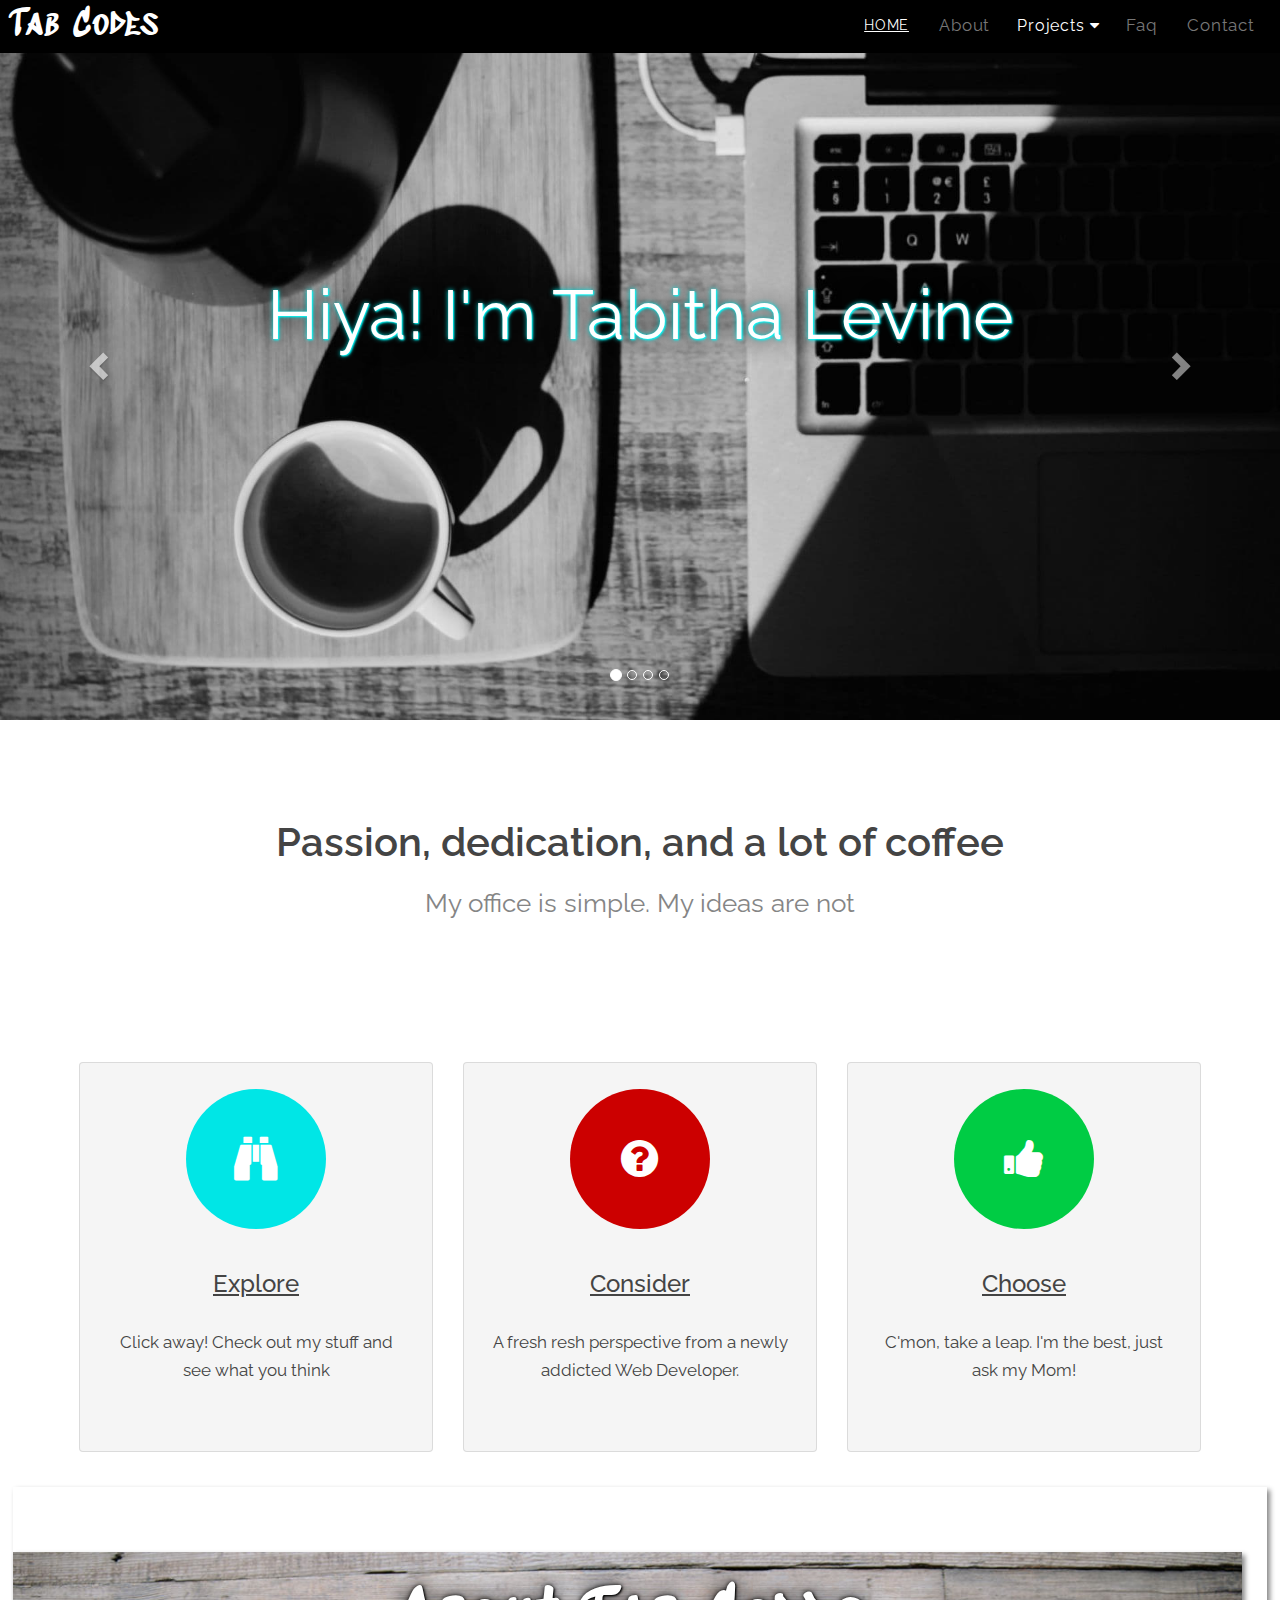
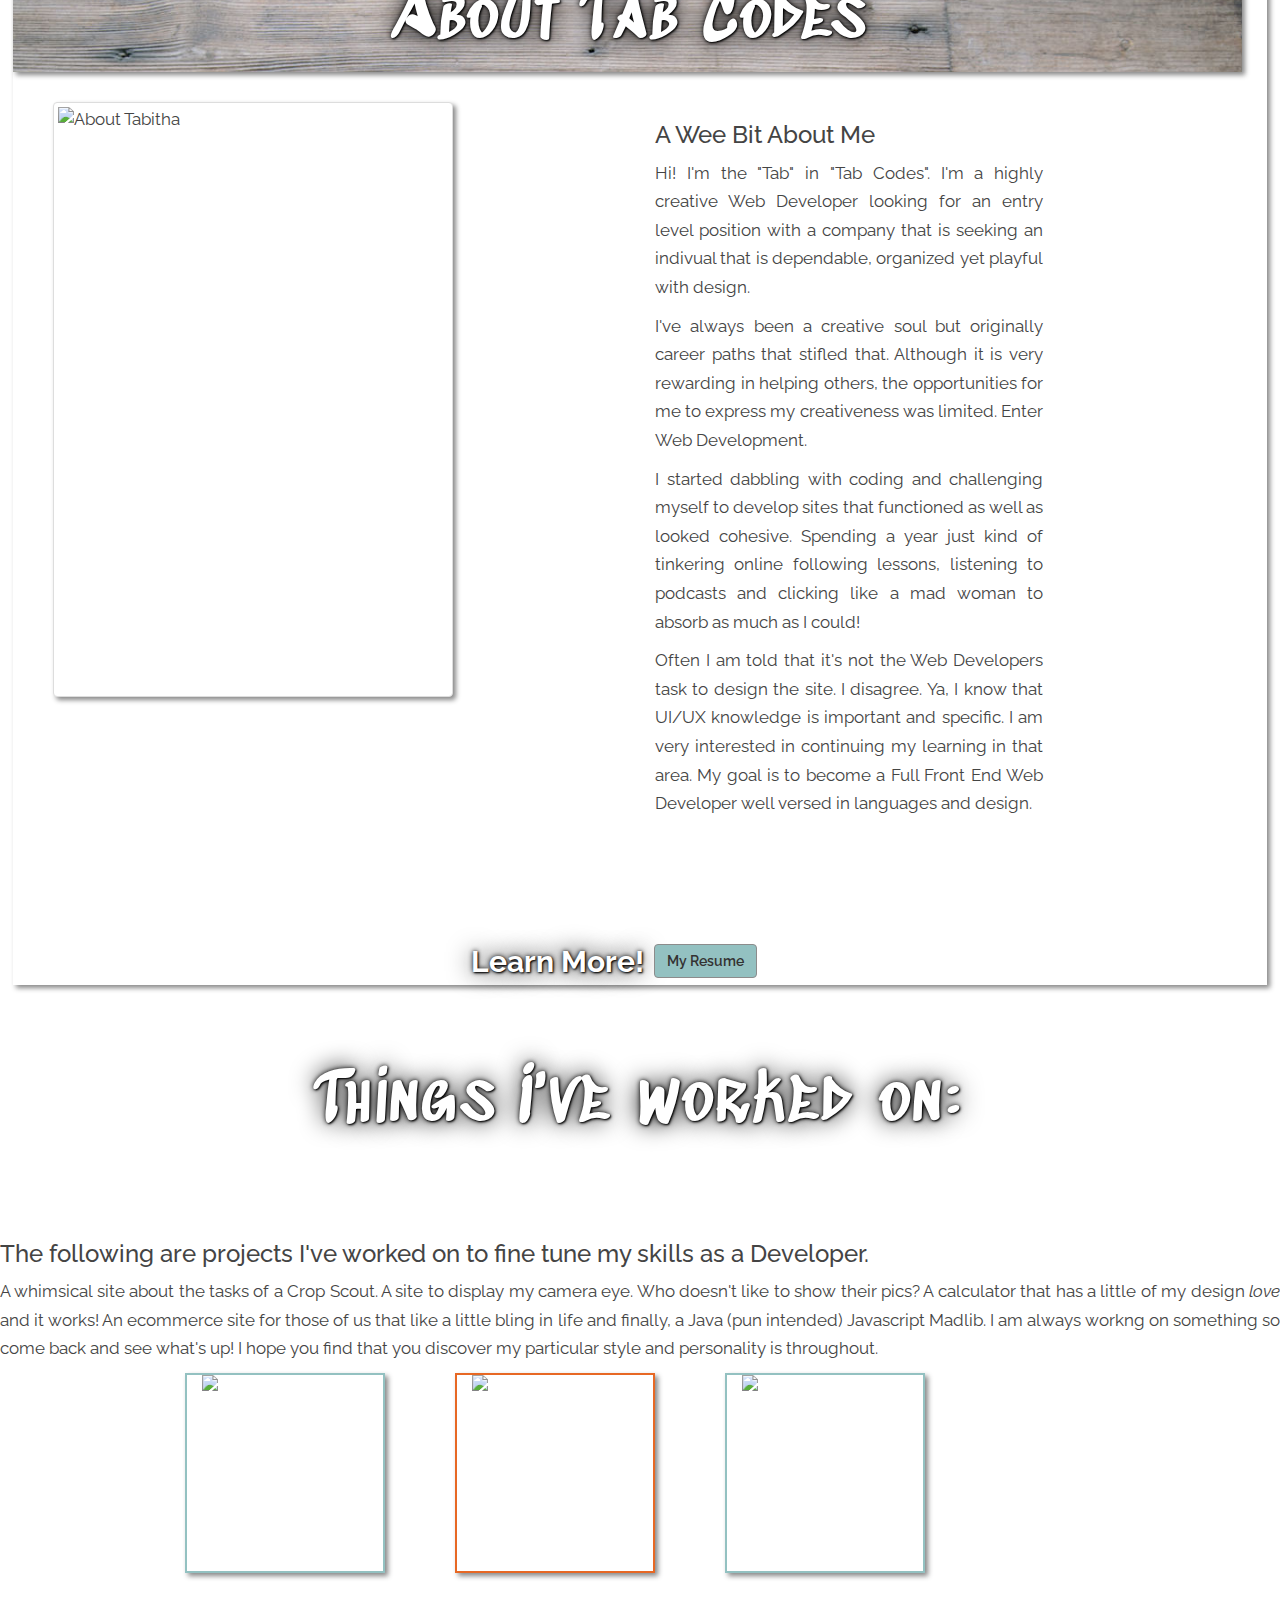
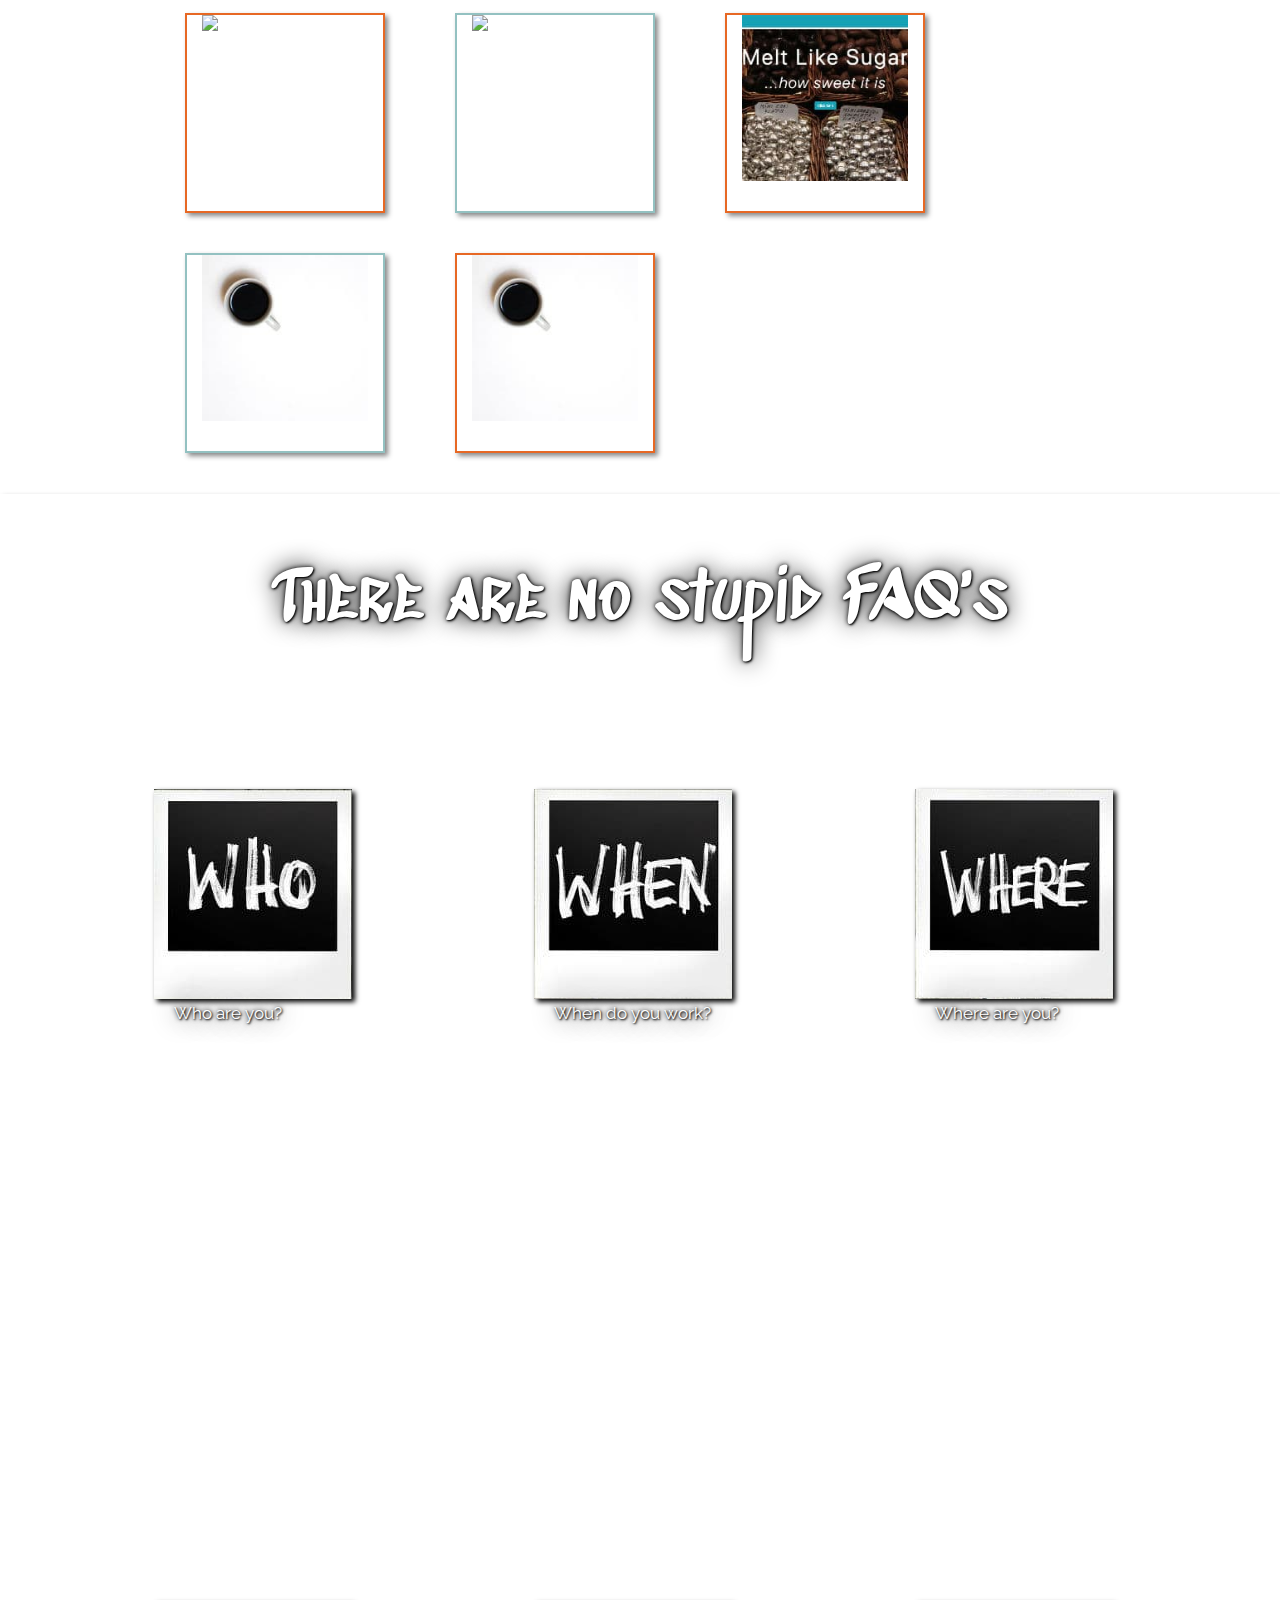
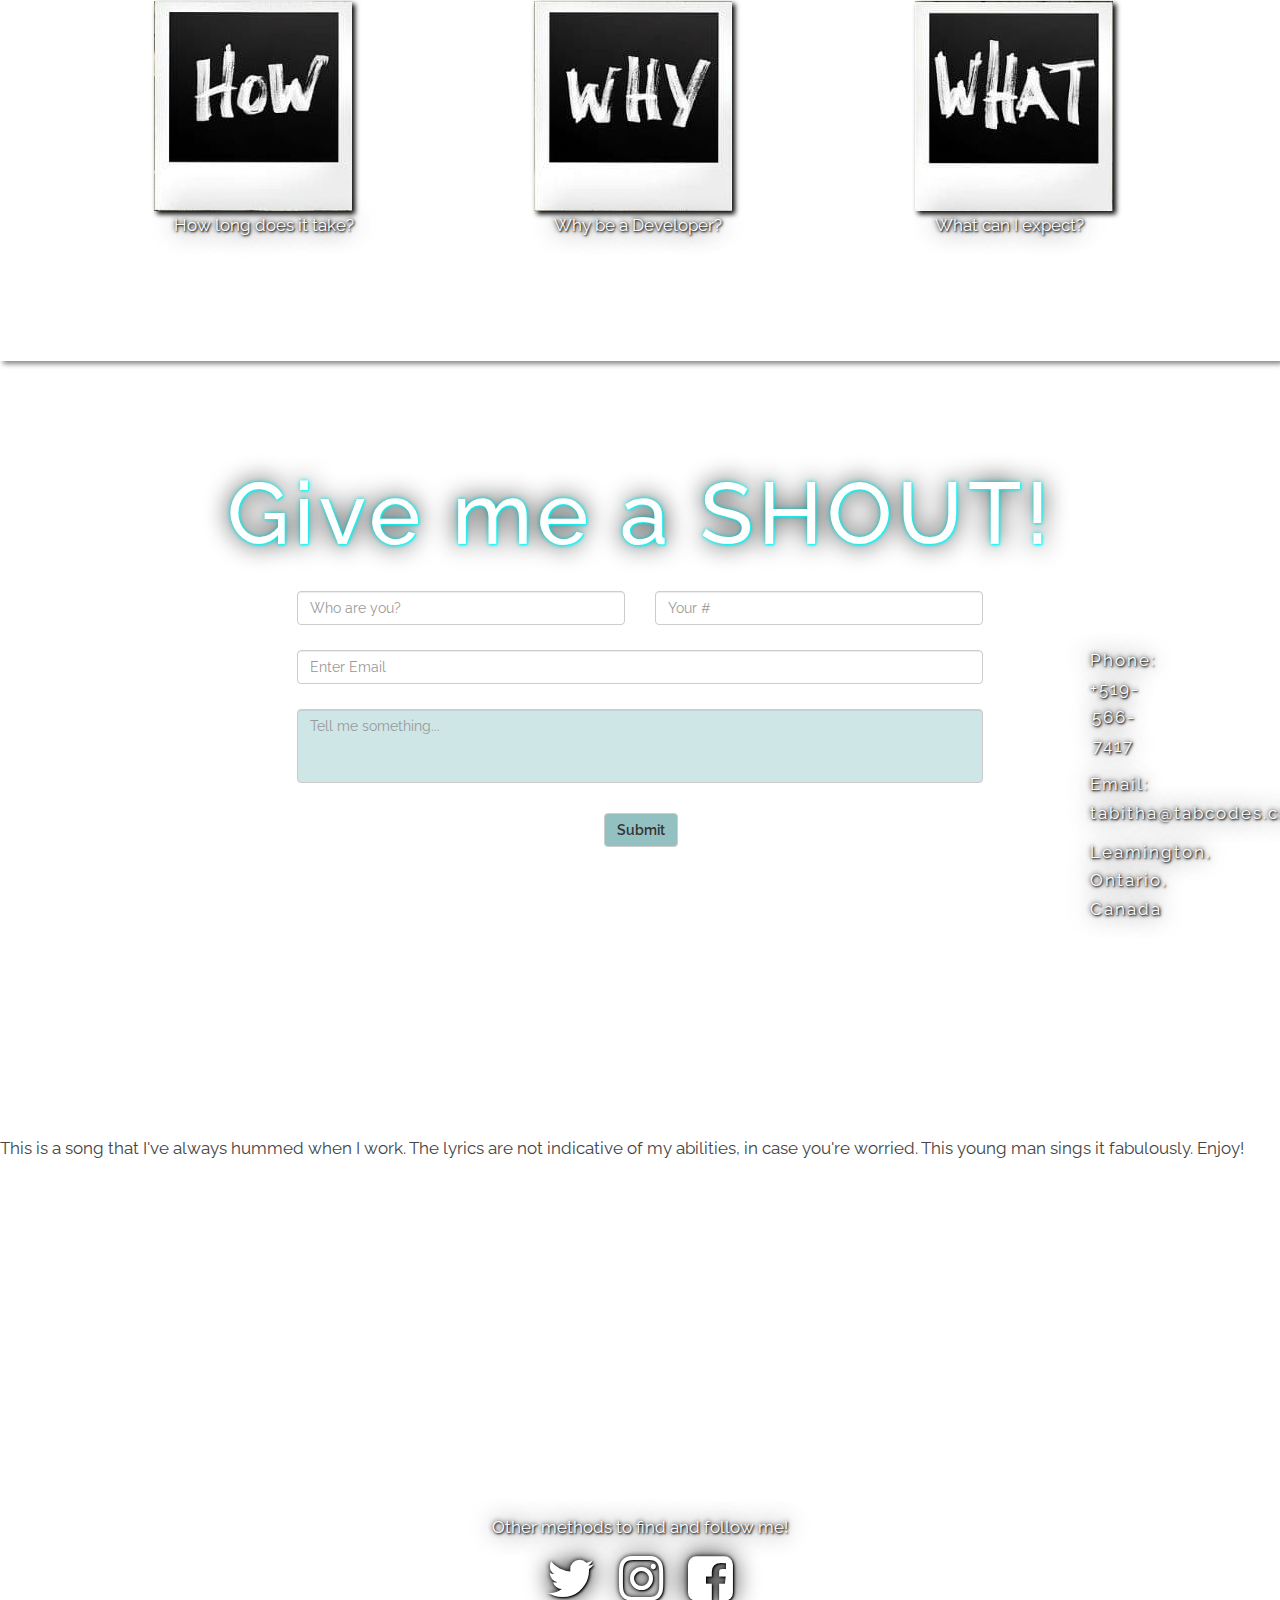
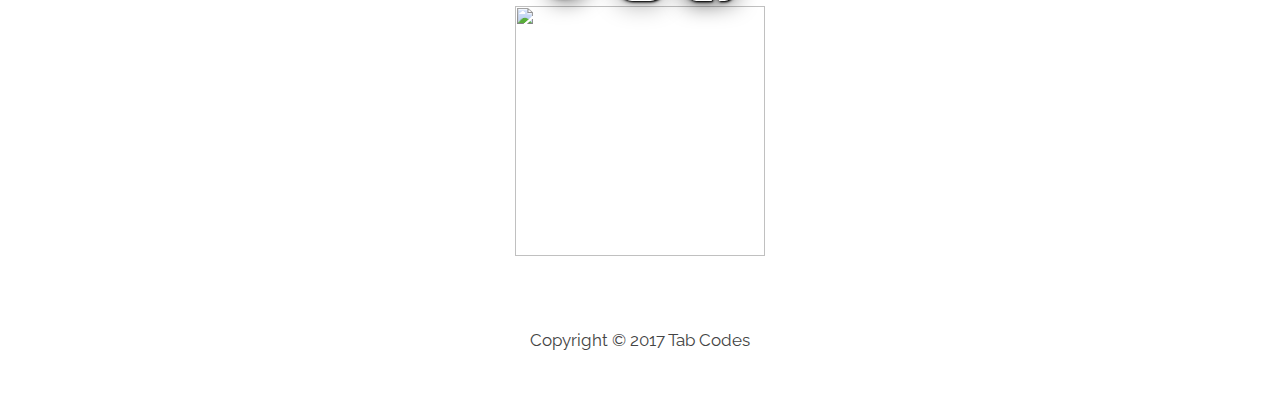
==== commit 88e7a2da: "add bootstrap4 site to project list page" ====
--- a/index.html
+++ b/index.html
@@ -33,11 +33,14 @@
                     <ul class="nav navbar-nav navbar-right">
                         <li><a class="listItem active" href="#Home">Home</a></li>
                         <li><a class="listItem" href="#About">About</a></li>
-                        <li class="dropdown"><button class="dropbtn"><a class="listItem" href="#Projects">Projects <i class="fa fa-caret-down"></i></button></a>
+                        <li class="dropdown"><button class="dropbtn"><a class="listItem project-list" href="#Projects">Projects <i class="fa fa-caret-down"></i></button></a>
                             <div class="dropdown-content">
-                                <a href="/CropScoutSite/scout.html" target="_blank">Project #1</a>
-                                <a href="/My Gallery/gallery.html" target="_blank">Project #2</a>
-                                <a href="/Calculator/calculator.html" target="_blank">Project #3</a>
+                                <a href="/CropScoutSite/scout.html" target="_blank">Crop Scout Site</a>
+                                <a href="/My Gallery/gallery.html" target="_blank">Personal Gallery</a>
+                                <a href="/Calculator/calculator.html" target="_blank">Javascript Calculator</a>
+                                <a href="https://shiny-objects-source.herokuapp.com/" target="_blank">Shiny Site!</a>
+                                <a href="/Madlibs/index.html" target="_blank">Java Madlib</a>
+                                <a href="/Bootstrap4Site/index.html" target="_blank"> Bootstrap4 Site</a>
                             </div>
                         </li>
                         <li><a class="listItem" href="#Faq">Faq</a></li>
@@ -111,21 +114,21 @@
                     <div class="col-med-4 col-sm-4 col-xs-12 case">
                         <section class="box boxOne">
                             <i class="icon big rounded color1 fa-binoculars"></i>
-                            <a class="tooltips" href="#" data-toggle="tooltip1" data-placement="top" title="Wander through, inspect, survey, investigate" id="tooltip"><h3>Explore</h3></a>
+                            <a class="tooltips" href="#" data-toggle="tooltip1" data-placement="top" title="Wander through, inspect, survey, investigate" id="tooltip"><h3 class="options">Explore</h3></a>
                             <p>Click away! Check out my stuff and see what you think</p>
                         </section>
                     </div>
                     <div class="col-med-4 col-sm-4 col-xs-12 case">
                         <section class="box boxTwo">
                             <i class="icon big rounded color2 fa-question-circle"></i>
-                            <a class="tooltips" href="#" data-toggle="tooltip1" data-placement="top" title="Put thought into, review, ponder, contemplate" id="tooltip"><h3>Consider</h3></a>
+                            <a class="tooltips" href="#" data-toggle="tooltip1" data-placement="top" title="Put thought into, review, ponder, contemplate" id="tooltip"><h3 class="options">Consider</h3></a>
                             <p>A fresh resh perspective from a newly addicted Web Developer.</p>
                         </section>
                     </div>
                     <div class="col-med-4 col-sm-4 col-xs-12 case">
                         <section class="box boxThree">
                             <i class="icon big rounded color3 fa-thumbs-up"></i>
-                            <a class="tooltips" href="#" data-toggle="tooltip1" data-placement="top" title="Select course of action, decide on, nominate" id="tooltip"><h3>Choose</h3></a>
+                            <a class="tooltips" href="#" data-toggle="tooltip1" data-placement="top" title="Select course of action, decide on, nominate" id="tooltip"><h3 class="options">Choose</h3></a>
                             <p>C'mon, take a leap. I'm the best, just ask my Mom!</p>
                         </section>
                     </div>
@@ -145,116 +148,19 @@
                     </div><!-- END ABOUT HEADER -->
                 </div><!-- END ABOUT BACKGROUND-->
 
-                <div class="row text-centered">
-                    <div class="myImage col-md-4 col-xs-12">
-                        <img src="img/Movember.jpg" class= "img-responsive img-thumbnail gap-right pic" width="200" height="300" alt="About Tabitha">
+                <div class="row text-centered about-tabitha">
+                    <div class="myImage col-md-6 col-xs-12">
+                        <img src="img/MovemberMe1.jpg" class= "img-responsive img-thumbnail gap-right pic" width="400" height="600" alt="About Tabitha">
                     </div><!-- END IMAGE -->
 
                     <div class="intro col-md-4 col-xs-12">
-                        <h3 class="introducing">Introducing...</h3>
-                        <p>Hi! I'm the "Tab" in "Tab.Codes". I'm a highly creative Web Developer looking for an entry level position with a company that is seeking an indivual that is dependable, organized yet playful with design.</p>
-                        <h3>My Story</h3>
-                        <p>It's a simple story really. I'm a girl that wants to make her mark in this world. Who doesn't?</p>
-                        <p>I try to challenge myself constantly to learn and apply the learning daily.</p>
-                        <p>When I'm not exercising my brain, I like to push my limits physically to take care of me. I'm a big believer of "If you haven't got your health, you haven't got anything."</p>
+                        <h3 class="introducing">A Wee Bit About Me</h3>
+                        <p>Hi! I'm the "Tab" in "Tab Codes". I'm a highly creative Web Developer looking for an entry level position with a company that is seeking an indivual that is dependable, organized yet playful with design.</p>
+                        <p>I've always been a creative soul but originally career paths that stifled that. Although it is very rewarding in helping others, the opportunities for me to express my creativeness was limited. Enter Web Development.</p>
+                        <p>I started dabbling with coding and challenging myself to develop sites that functioned as well as looked cohesive. Spending a year just kind of tinkering online following lessons, listening to podcasts and clicking like a mad woman to absorb as much as I could!</p>
+                        <p>Often I am told that it's not the Web Developers task to design the site. I disagree. Ya, I know that UI/UX knowledge is important and specific. I am very interested in continuing my learning in that area. My goal is to become a Full Front End Web Developer well versed in languages and design.  </p>
                     </div><!-- END INTRO AND STORY-->
-
-                    <div class="skills col-md-4 col-xs-12" style="background: #f2e6ff;">
-                        <h3>My Skills</h3>
-                        <ul id="skillList">
-                            <li>HTML\CSS</li>
-                            <li>Javascript</li>
-                            <li>Ruby</li>
-                            <li>Responsive Design</li>
-                        </ul>
-                    </div><!-- END SKILLS -->
                 </div><!-- END OF DIV ROW -->
-            </div><!-- END OF ABOUT CONTAINER -->
-        </section><!--END ABOUT TABZ SECTION -->
-
-
-        <!-- ============================= -->
-        <!-- ====== PROJECTS SECTION ====== -->
-        <!-- ============================= -->
-
-
-        <section id="Projects">
-                <h1 class="projects">Things I've worked on:</h1>
-                <div class="container-fluid projectsContainer">
-                    <div class="row firstProject_row" id="works">
-                    </div><!-- 2nd ROW -->
-                </div><!-- END PROJECTS CONTAINER -->
-        </section><!-- END PROJECTS SECTION -->
-
-        <!-- ============================= -->
-        <!-- ======== FAQ SECTION ======== -->
-        <!-- ============================= -->
-
-        <section id="Faq">
-            <div id="FAQCont" class="container faqContainer">
-                <div class="container-fluid dropdownContainer">
-                    <h1 id="faqHeader">There are no stupid FAQ's</h1>
-                    <div  id="Questions1" class="row firstQuestions">
-                        <div class="col-xs-12 col-sm-4 col-md-4 questions">
-                            <img src="img/who.jpg" class="whoPhoto img-responsive questionImgs" alt="Polaroid with Who? written on it">
-                            <div class="dropdown whoDropdown">
-                                <span class="ask"><a>Who are you?</a></span>
-                                <div class="dropdown-content">
-                                    <p>So glad you asked. I'm a girl on a mission to create.</p>
-                                </div>
-                            </div>
-                        </div>
-                        <div class="col-xs-12 col-sm-4 col-md-4 questions">
-                            <img src="img/when.jpg" class="whenPhoto img-responsive questionImgs" alt="Polaroid with When? written on it">
-                            <div class="dropdown whenDropdown">
-                                <span class="ask"><a>When do you work?</a></span>
-                                <div class="dropdown-content">
-                                    <p>As a remote worker, my hours are determined by how long it takes to get it done.</p>
-                                </div>
-                            </div>
-                        </div>
-                        <div class="col-xs-12 col-sm-4 col-md-4 questions">
-                            <img src="img/where.jpg" class="wherePhoto img-responsive questionImgs" alt="Polaroid with Where? written on it">
-                            <div class="dropdown whereDropdown">
-                                <span class="ask"><a>Where are you?</a></span>
-                                <div class="dropdown-content">
-                                    <p>I am Canadian! In the remote world, I am anywhere the work needs me.</p>
-                                </div>
-                            </div>
-                        </div>
-                    </div><!-- END FIRST ROW QUESTIONS -->
-                    <div id="tabCodes_banner" class="middleBanner">
-                    </div><!-- END OF BANNER -->
-                    <div  id="Questions2" class="row secondQuestions">
-                        <div class="col-xs-12 col-sm-4 col-md-4 questions howq">
-                            <img src="img/how.jpg" class="howPhoto img-responsive questionImgs" alt="Polaroid with How? written on it">
-                            <div class="dropdown howDropdown">
-                                <span class="ask"><a>How long does it take?</a></span>
-                                <div class="dropdown-content">
-                                    <p>That all depends on the content and our collective ideas on how it should look.</p>
-                                </div>
-                            </div>
-                        </div>
-                        <div class="col-xs-12 col-sm-4 col-md-4 questions">
-                            <img src="img/why.jpg" class="whyPhoto img-responsive questionImgs" alt="Polaroid with Why? written on it">
-                            <div class="dropdown whyDropdown">
-                                <span class="ask"><a>Why be a Developer?</a></span>
-                                <div class="dropdown-content">
-                                    <p>For the challenge of getting a website to look I want it to. Even when I feel like ripping out my hair.</p>
-                                </div>
-                            </div>
-                        </div>
-                        <div class="col-xs-12 col-sm-4 col-md-4 questions">
-                            <img src="img/what.jpg" class="whatPhoto img-responsive questionImgs" alt="Polaroid with What? written on it">
-                            <div class="dropdown whatDropdown">
-                                <span class="ask"><a>What can I expect?</a></span>
-                                <div class="dropdown-content">
-                                    <p>A fresh enthusiasm and determination to reach goals set.</p>
-                                </div>
-                            </div>
-                        </div>
-                    </div><!-- END SECOND ROW QUESTIONS -->
-                </div><!--  END OF DROPDOWN CONTAINER -->
                 <div class="row learnMore_row">
                         <h2 class=" modal-title learnMore"><strong>Learn More!</strong></h2>
                         <div class="modalButton">
@@ -270,7 +176,7 @@
                                 </div><!--  END MODAL HEADER -->
                                 <div class="modal-body">
                                     <button type="button" class="btn btn-default closeButton" data-dismiss="modal">Close</button>
-                                    <embed id="modalEmbed1" src="Tab Codes CV & Resume.pdf">
+                                    <embed id="modalEmbed1" src="Tabitha Levine Resume Web Dev.pdf">
                                 </div><!-- END OF MODAL BODY -->
                                 <div class="modal-footer">
                                 </div><!-- END MODAL FOOTER -->
@@ -278,6 +184,96 @@
                         </div><!-- END LG MODAL DIALOG -->
                     </div><!--  END LG MODAL -->
                 </div><!--  END LEARN MORE ROW -->
+            </div><!-- END OF ABOUT CONTAINER -->
+        </section><!--END ABOUT TABZ SECTION -->
+
+
+        <!-- ============================= -->
+        <!-- ====== PROJECTS SECTION ====== -->
+        <!-- ============================= -->
+
+
+        <section id="Projects">
+                <h1 class="projects">Things I've worked on:</h1>
+                <div class="description">
+                  <h3>The following are projects I've worked on to fine tune my skills as a Developer.</h3>
+                    <p>A whimsical site about the tasks of a Crop Scout. A site to display my camera eye. Who doesn't like to show their pics? A calculator that has a little of my design <i>love</i> and it works! An ecommerce site for those of us that like a little bling in life and finally, a Java (pun intended) Javascript Madlib. I am always workng on something so come back and see what's up! I hope you find that you discover my particular style and personality is throughout.</p>
+                </div>
+                <div class="container-fluid projectsContainer">
+                    <div class="row firstProject_row" id="works">
+                    </div><!-- END ROW -->
+                </div><!-- END PROJECTS CONTAINER -->
+        </section><!-- END PROJECTS SECTION -->
+
+        <!-- ============================= -->
+        <!-- ======== FAQ SECTION ======== -->
+        <!-- ============================= -->
+
+        <section id="Faq">
+            <div id="FAQCont" class="container faqContainer">
+                <div class="container-fluid dropdownContainer">
+                    <h1 id="faqHeader">There are no stupid FAQ's</h1>
+                    <div  id="Questions1" class="row firstQuestions">
+                        <div class="col-xs-12 col-sm-4 col-md-4 questions">
+                            <div class="dropdown whoDropdown">
+                              <a class="ask"><img src="img/who.jpg" class="whoPhoto img-responsive questionImgs" alt="Polaroid with Who? written on it"></a>
+                              <span class="ask"><a>Who are you?</a></span>
+                                <div class="dropdown-content">
+                                  <p>So glad you asked. I'm a girl on a mission to create.</p>
+                                </div>
+                            </div>
+                        </div>
+                        <div class="col-xs-12 col-sm-4 col-md-4 questions">
+                          <div class="dropdown whenDropdown">
+                            <a class="ask"><img src="img/when.jpg" class="whenPhoto img-responsive questionImgs" alt="Polaroid with When? written on it"></a>
+                              <span class="ask"><a>When do you work?</a></span>
+                                <div class="dropdown-content">
+                                  <p>As a remote worker, my hours are determined by how long it takes to get it done.</p>
+                                </div>
+                          </div>
+                        </div>
+                        <div class="col-xs-12 col-sm-4 col-md-4 questions">
+                          <div class="dropdown whereDropdown">
+                            <a class="ask"><img src="img/where.jpg" class="wherePhoto img-responsive questionImgs" alt="Polaroid with Where? written on it"></a>
+                                <span class="ask"><a>Where are you?</a></span>
+                                  <div class="dropdown-content">
+                                    <p>I am Canadian! In the remote world, I am anywhere the work needs me.</p>
+                                  </div>
+                            </div>
+                        </div>
+                    </div><!-- END FIRST ROW QUESTIONS -->
+                    <div id="tabCodes_banner" class="middleBanner">
+                    </div><!-- END OF BANNER -->
+                    <div  id="Questions2" class="row secondQuestions">
+                        <div class="col-xs-12 col-sm-4 col-md-4 questions howq">
+                          <div class="dropdown howDropdown">
+                            <a class="ask"><img src="img/how.jpg" class="howPhoto img-responsive questionImgs" alt="Polaroid with How? written on it"></a>
+                                <span class="ask"><a>How long does it take?</a></span>
+                                  <div class="dropdown-content">
+                                    <p>Depends on the content and our joint ideas on the outcome.</p>
+                                  </div>
+                            </div>
+                        </div>
+                        <div class="col-xs-12 col-sm-4 col-md-4 questions">
+                          <div class="dropdown whyDropdown">
+                            <a class="ask"><img src="img/why.jpg" class="whyPhoto img-responsive questionImgs" alt="Polaroid with Why? written on it"></a>
+                                <span class="ask"><a>Why be a Developer?</a></span>
+                                  <div class="dropdown-content">
+                                    <p>For the challenge of it. Even when I feel like ripping out my hair.</p>
+                                  </div>
+                            </div>
+                        </div>
+                        <div class="col-xs-12 col-sm-4 col-md-4 questions">
+                          <div class="dropdown whatDropdown">
+                            <a class="ask"><img src="img/what.jpg" class="whatPhoto img-responsive questionImgs" alt="Polaroid with What? written on it"></a>
+                                <span class="ask"><a>What can I expect?</a></span>
+                                  <div class="dropdown-content">
+                                    <p>A fresh enthusiasm and determination to reach goals set.</p>
+                                  </div>
+                            </div>
+                        </div>
+                    </div><!-- END SECOND ROW QUESTIONS -->
+                </div><!--  END OF DROPDOWN CONTAINER -->
             </div><!-- END FAQ CONTAINER -->
         </section><!-- END FAQ SECTION -->
 
@@ -325,15 +321,13 @@
                 <div class="myInfo">
                     <div class="addressRow row">
                         <div class="col-sm-6 col-xs-12 map">
-                            <!-- <iframe width="100%" height="200" frameborder="0" style="border:0" src="https://www.google.com/maps/embed/v1/place?q=place_id:ChIJkZGhJyLrOogR_NMAuXURTYg&key=AIzaSyBYnpIh0VNapb9iam1iBvlGrJRdlDgniSE" allowfullscreen></iframe> -->
                             <div id="map">
-
                             </div>
                         </div>
                         <div class="col-sm-6 col-xs-12 location">
-                            <p class="address">Phone: +555-555-5555</p>
-                            <p class="address">Email: tab.codes@gmail.com</p>
-                            <p class="address">Address: 123 About Here St.,<br> Leamington, Ontario,<br>Canada | C0D 3S1</p>
+                            <p class="address">Phone: +519-566-7417</p>
+                            <p class="address">Email: tabitha@tabcodes.ca</p>
+                            <p class="address"> Leamington, Ontario, Canada</p>
                         </div>
                     </div><!-- END ADDRESS ROW -->
                 </div><!-- END MY INFO DIV -->
@@ -346,6 +340,7 @@
 
         <footer id="footerArea">
             <div class="container-fluid">
+              <p class="song-words">This is a song that I've always hummed when I work. The lyrics are not indicative of my abilities, in case you're worried. This young man sings it fabulously. Enjoy!</p>
                 <div class="youtubeWrapper">
                     <div class="videoContainer">
                         <iframe width="560" height="315" src="https://www.youtube.com/embed/YgRGXxtsJo0" frameborder="0" allowfullscreen class="video"></iframe>
@@ -363,6 +358,9 @@
                         </div>
                     </div>
                 </div><!-- END OF OTHER METHODS DIV -->
+                <div class="logo">
+                  <img src="img/TabCodesBlueGrey.png" style="display: block; margin: 0 auto;" width="250" height="250">
+                </div>
                 <div class="row copyrightRow">
                     <div class="col-sm-12 text-center">
                         <p class="copyright">Copyright © 2017 Tab Codes</p>
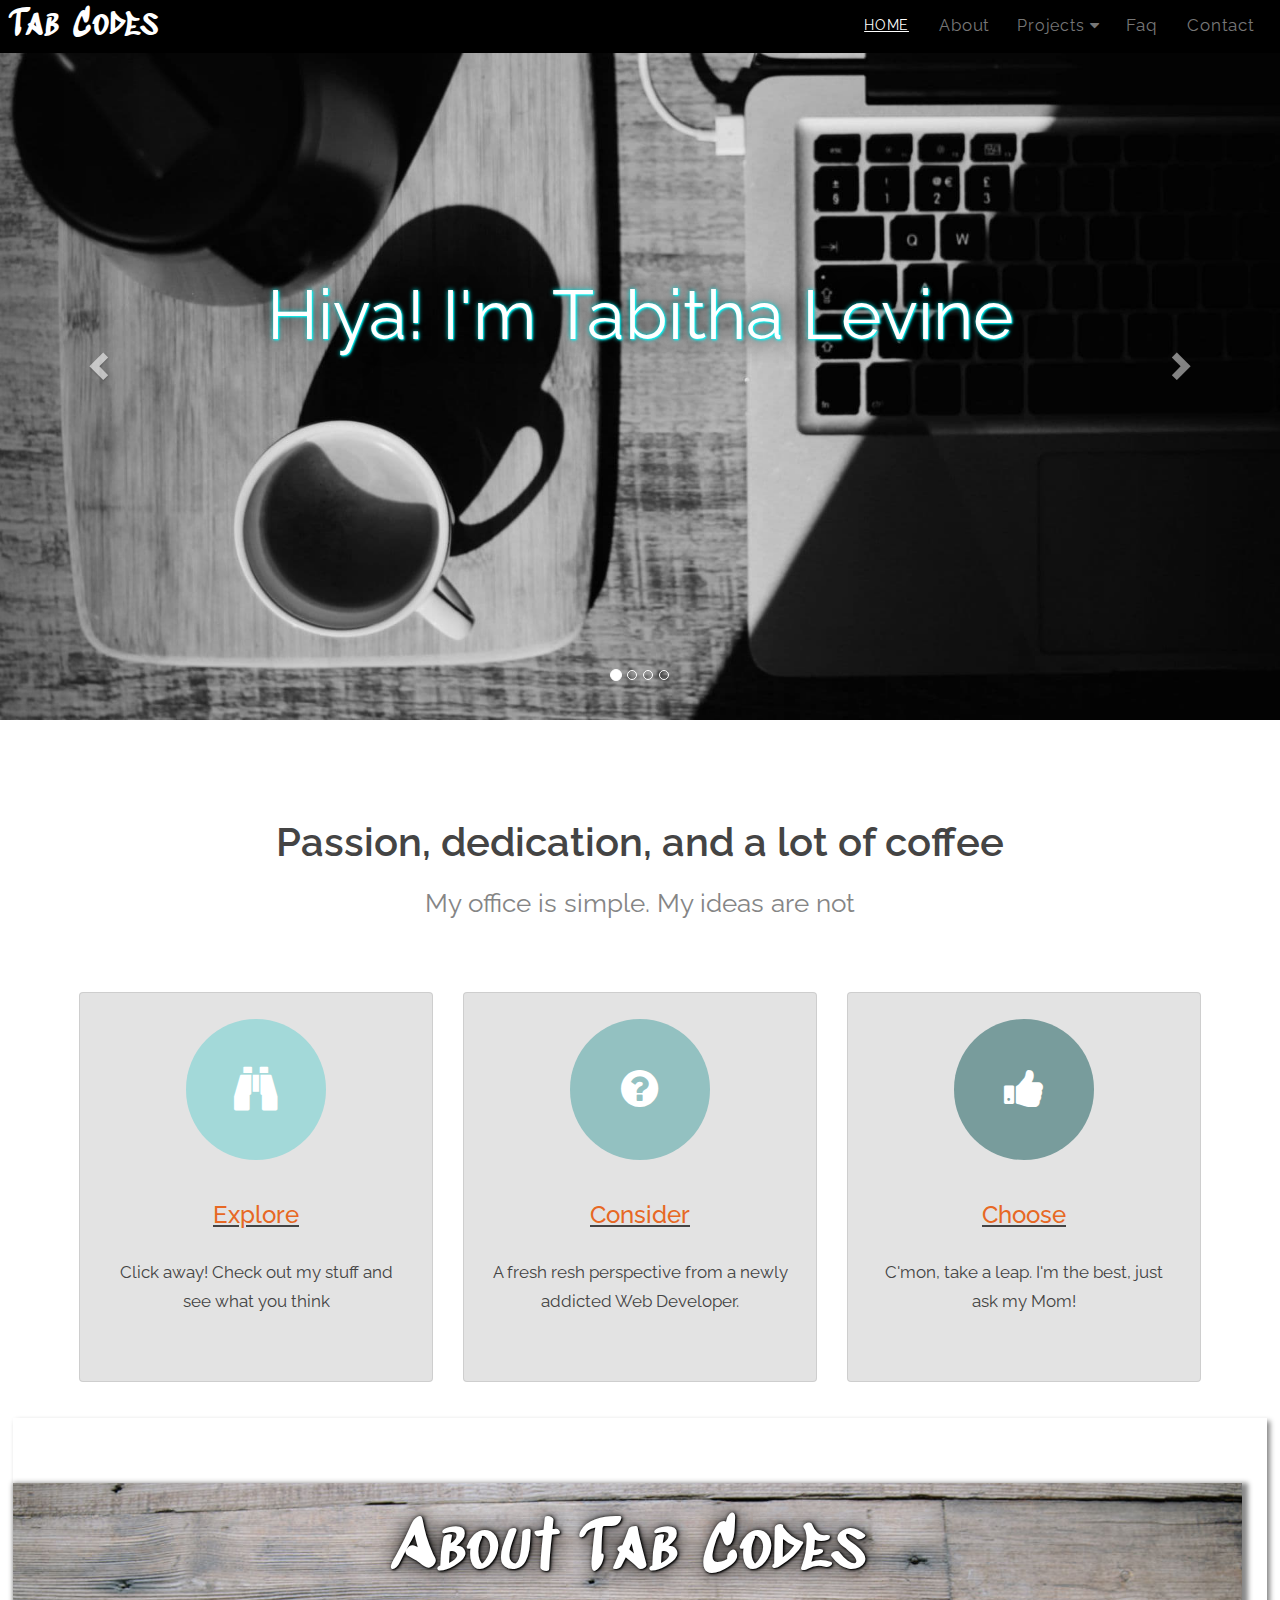
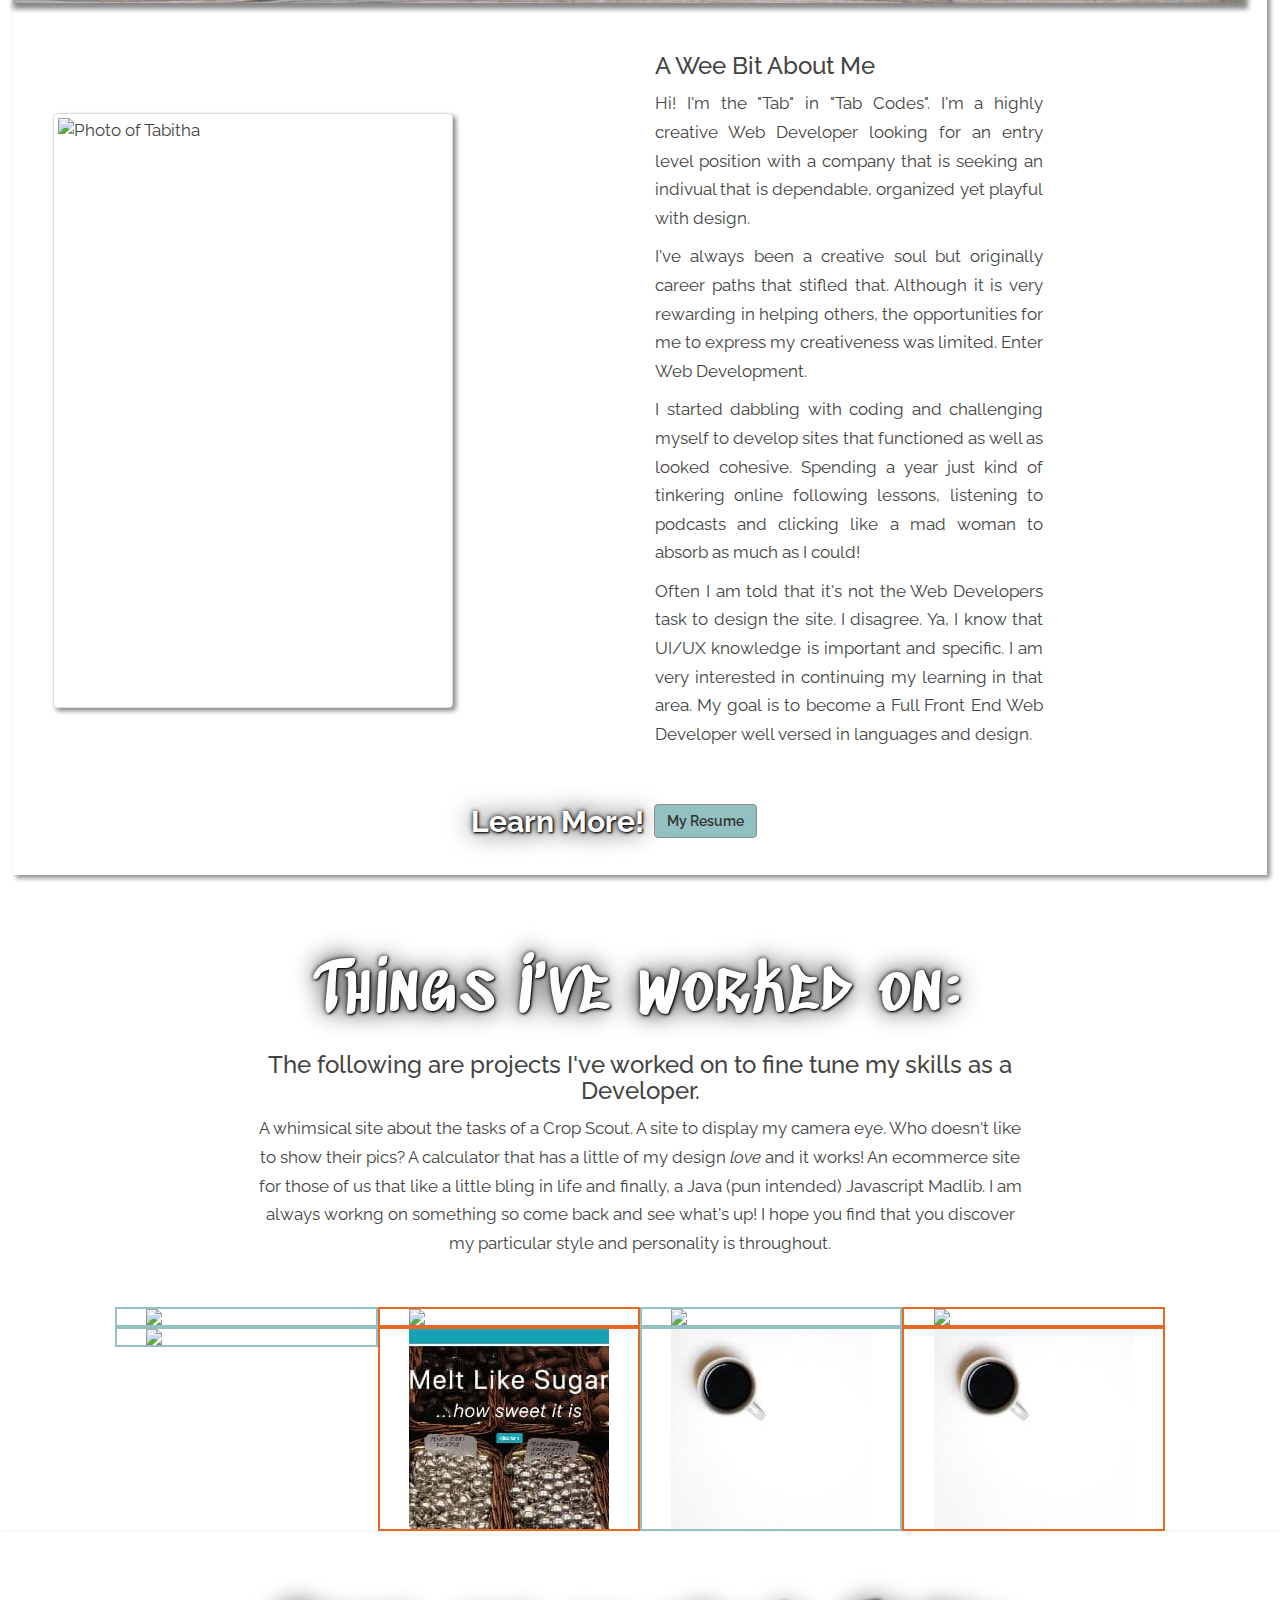
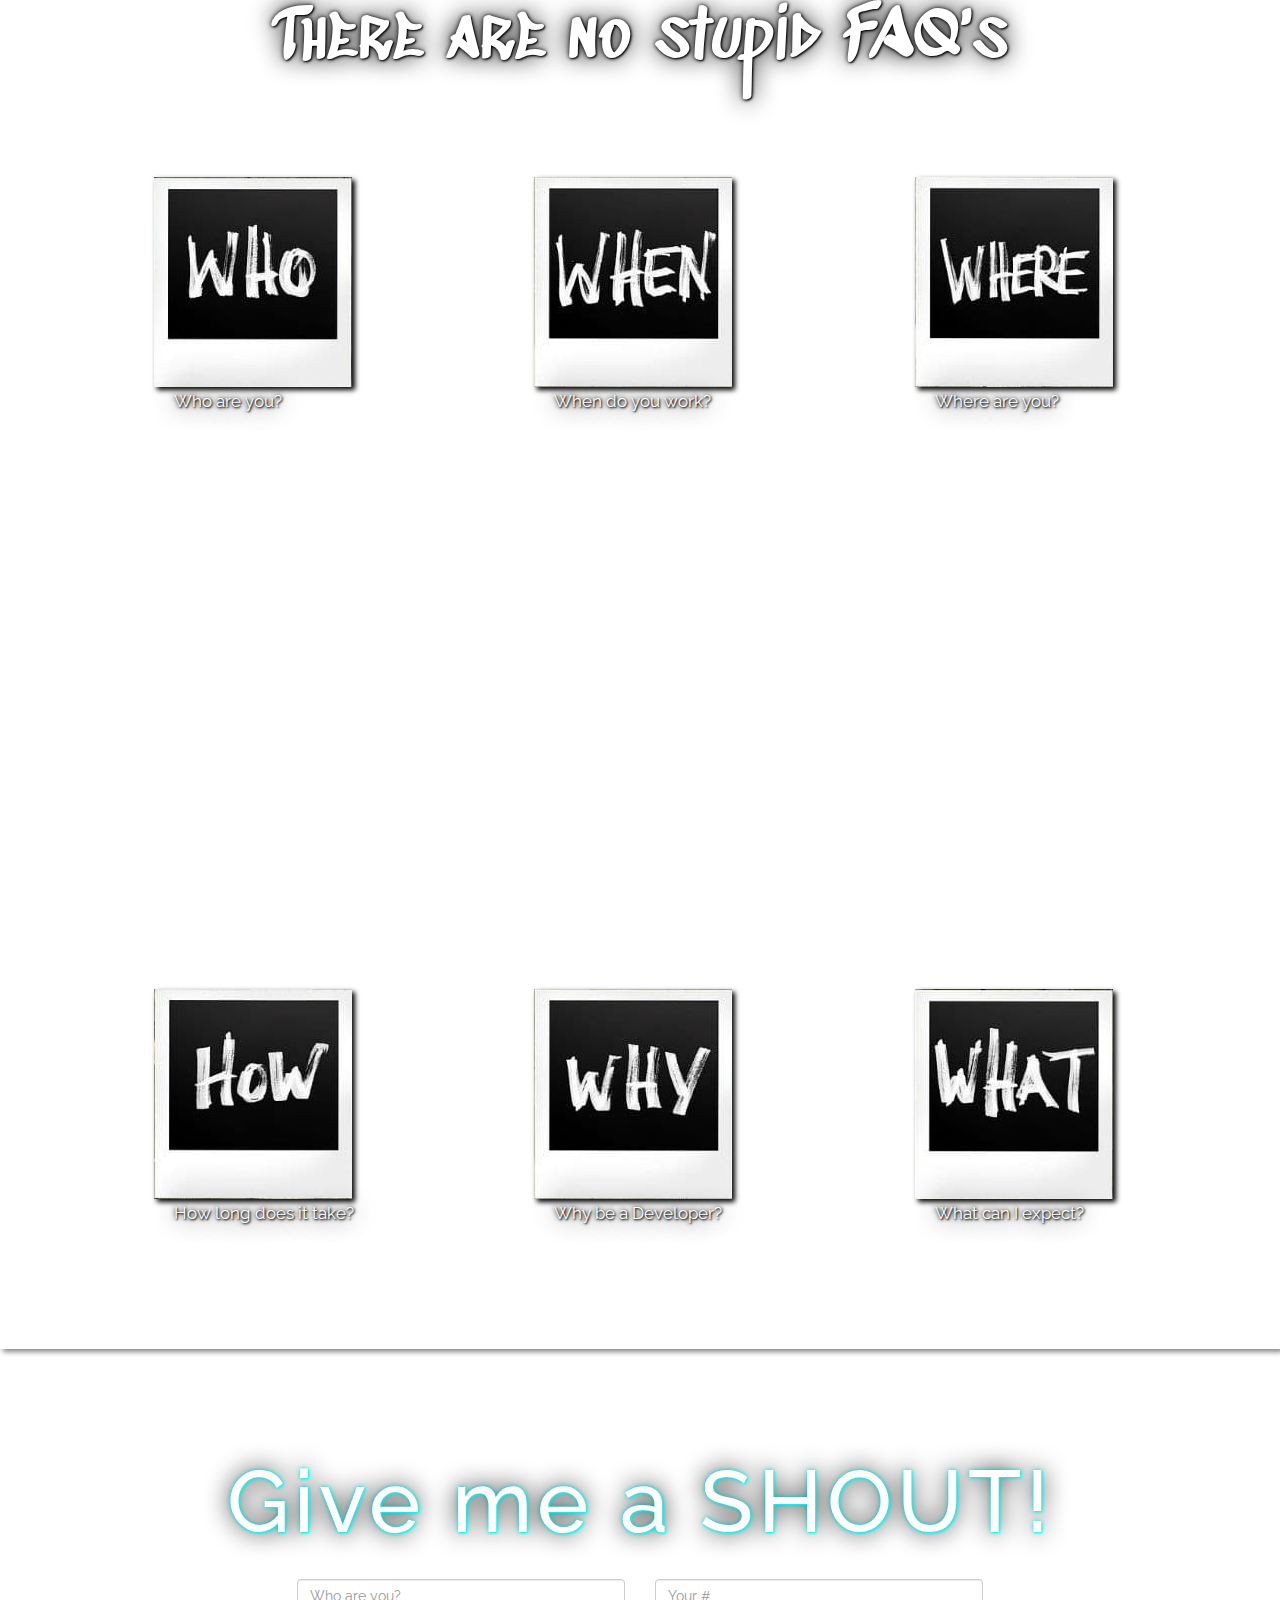
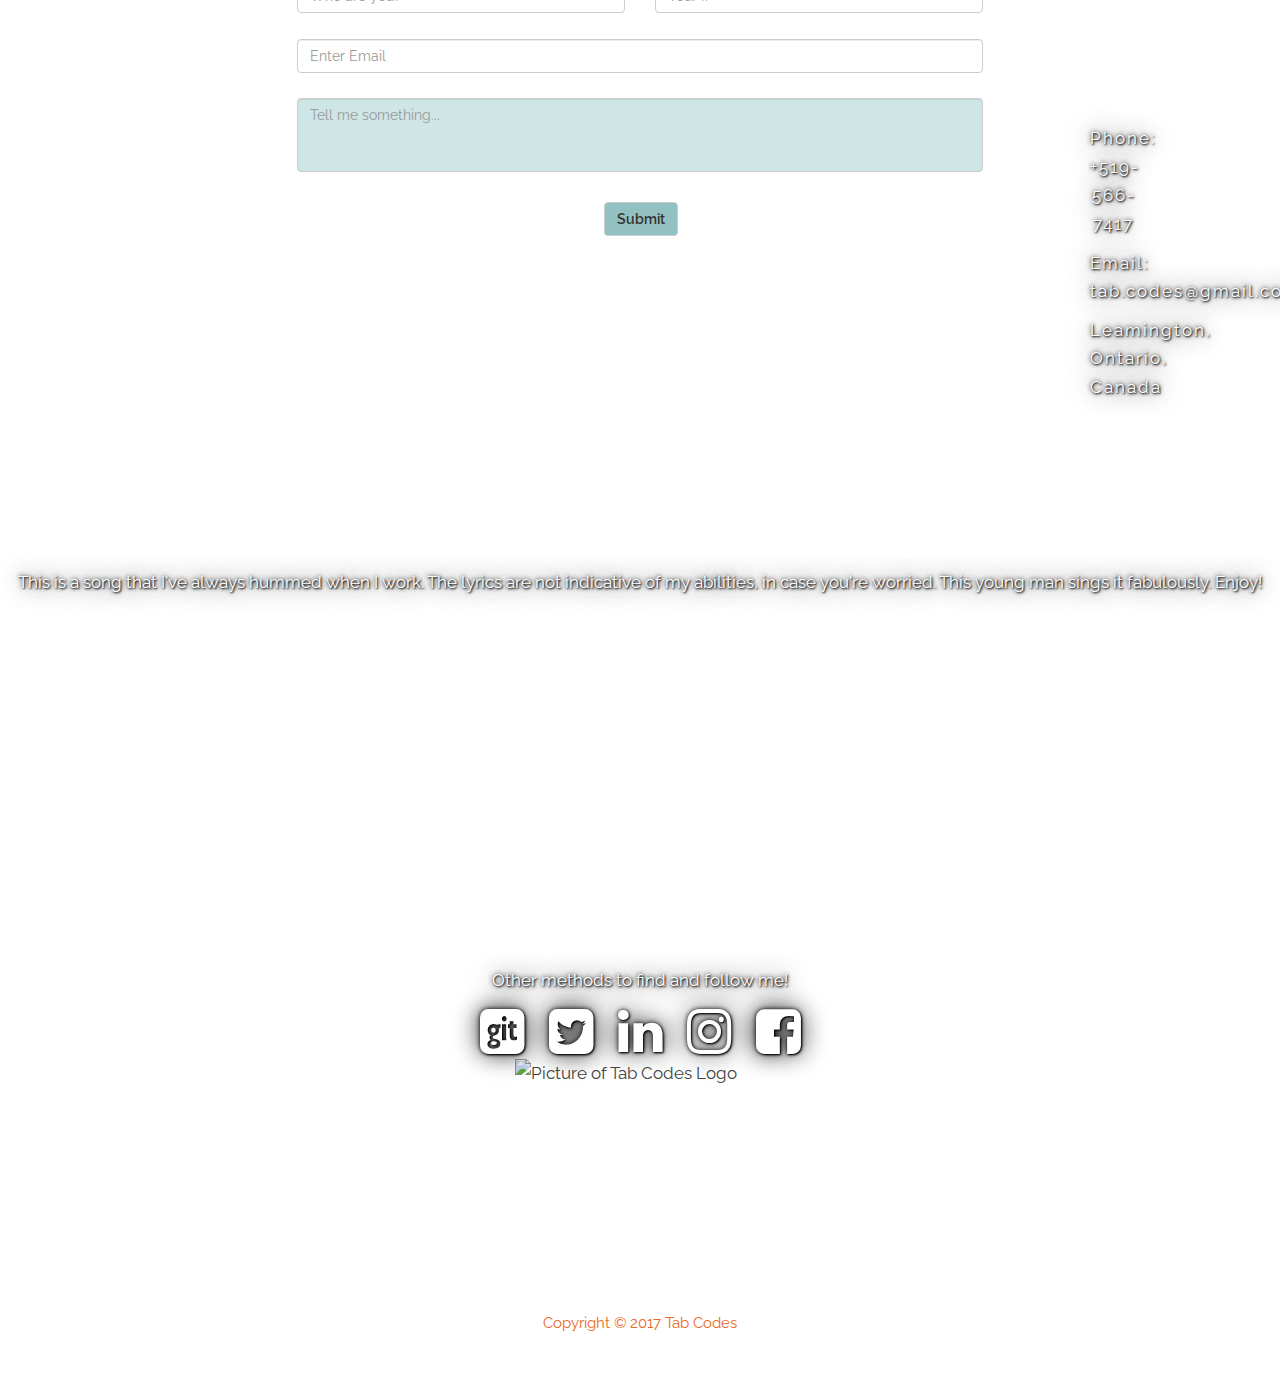
==== commit 922a7623: "modify some css3 and add html5 tags" ====
--- a/index.html
+++ b/index.html
@@ -1,19 +1,18 @@
 <!DOCTYPE html>
 <html lang="en">
     <head>
-        <meta charset="utf-8">
-        <meta http-equiv="X-UA-Compatible" content="IE=edge">
-        <meta name="viewport" content="width=device-width, initial-scale=1">
-            <link rel="stylesheet" href="https://maxcdn.bootstrapcdn.com/font-awesome/4.7.0/css/font-awesome.min.css">
-            <link rel="stylesheet" type="text/css" href="https://maxcdn.bootstrapcdn.com/font-awesome/4.7.0/css/font-awesome.min.css">
-            <link href="https://fonts.googleapis.com/css?family=Raleway:400,700" rel="stylesheet">
-            <link href="https://fonts.googleapis.com/css?family=Sedgwick+Ave+Display" rel="stylesheet">
-            <link href="https://fonts.googleapis.com/css?family=Finger+Paint" rel="stylesheet">
+        <meta charset="utf-8"/>
+        <meta http-equiv="X-UA-Compatible" content="IE=edge"/>
+        <meta name="viewport" content="width=device-width, initial-scale=1"/>
+            <link rel="stylesheet" href="https://maxcdn.bootstrapcdn.com/font-awesome/4.7.0/css/font-awesome.min.css"/>
+            <link rel="stylesheet" type="text/css" href="https://maxcdn.bootstrapcdn.com/font-awesome/4.7.0/css/font-awesome.min.css"/>
+            <link href="https://fonts.googleapis.com/css?family=Raleway:400,700" rel="stylesheet"/>
+            <link href="https://fonts.googleapis.com/css?family=Sedgwick+Ave+Display" rel="stylesheet"/>
+            <link href="https://fonts.googleapis.com/css?family=Finger+Paint" rel="stylesheet"/>
+            <link rel="stylesheet" href="https://maxcdn.bootstrapcdn.com/bootstrap/3.3.5/css/bootstrap.min.css"/>
+            <link rel="stylesheet" type="text/css" href="css/styles.css"/>
 
         <title>Tab Codes Porfolio Site</title>
-
-            <link rel="stylesheet" href="https://maxcdn.bootstrapcdn.com/bootstrap/3.3.5/css/bootstrap.min.css">
-            <link rel="stylesheet" type="text/css" href="css/styles.css">
     </head>
 
     <body data-spy="scroll" data-target=".navbar" data-offset="60">
@@ -26,7 +25,7 @@
                         <span class="icon-bar"></span>
                     </button>
                     <div class="portfolioSite navbar-brand">
-                        <a href="#" class="brand">Tab Codes</a>
+                        <a href="#Home" class="brand" alt="Tab Codes logo to home button" accesskey="h">Tab Codes</a>
                     </div><!-- END BRAND DIV -->
                 </div><!-- END NAVBAR HEADER -->
                 <div class="navbar-collapse collapse" id="myNavbar"><!-- NAVBAR TEXT -->
@@ -35,22 +34,23 @@
                         <li><a class="listItem" href="#About">About</a></li>
                         <li class="dropdown"><button class="dropbtn"><a class="listItem project-list" href="#Projects">Projects <i class="fa fa-caret-down"></i></button></a>
                             <div class="dropdown-content">
-                                <a href="/CropScoutSite/scout.html" target="_blank">Crop Scout Site</a>
-                                <a href="/My Gallery/gallery.html" target="_blank">Personal Gallery</a>
-                                <a href="/Calculator/calculator.html" target="_blank">Javascript Calculator</a>
-                                <a href="https://shiny-objects-source.herokuapp.com/" target="_blank">Shiny Site!</a>
-                                <a href="/Madlibs/index.html" target="_blank">Java Madlib</a>
-                                <a href="/Bootstrap4Site/index.html" target="_blank"> Bootstrap4 Site</a>
+                                <a href="/CropScoutSite/scout.html" target="_blank" alt="Link to Cro>Crop Scout Site</a>
+                                <a href="/My Gallery/gallery.html" target="_blank" alt="Link to Pers>Personal Gallery</a>
+                                <a href="/Calculator/calculator.html" target="_blank" alt="Link to JavaScript Calculator">JavaScript Calculator</a>
+                                <a href="https://shiny-objects-source.herokuapp.com/" target="_blank" alt="Link to Ecommerce Site">Shiny Site!</a>
+                                <a href="/Madlibs/index.html" target="_blank" alt="Link to JavaScript Madlibs Site">Java Madlib</a>
+                                <a href="/Bootstrap4Site/index.html" target="_blank" alt="Link to Bootstrap 4 Site"> Bootstrap 4 Site</a>
                             </div>
                         </li>
-                        <li><a class="listItem" href="#Faq">Faq</a></li>
+                        <li><a class="listItem" href="#Faq"alt="Link to Frequestly asked questions">Faq</a></li>
                         <li><a class="listItem" href="#Contact">Contact</a></li>
                     </ul>
                 </div><!-- END NAVBAR TEXT -->
             </div><!-- END NAVBAR CONTAINER -->
         </nav><!-- END NAVBAR -->
 
-        <section id="Home">
+
+        <main id="Home">
             <div class="container-fluid goalsContainer" id="banner">
                 <div id="carousel-example-generic" class="carousel slide" data-ride="carousel"><!-- CAROUSEL -->
                     <ol class="carousel-indicators">
@@ -63,25 +63,25 @@
                     <!-- WRAPPER FOR SLIDES -->
                         <div class="carousel-inner" role="listbox">
                             <div class="item active">
-                            <img src="img/coffeePic1-felipe-p-lima-rizo-atUnsplash.jpg" alt="Coffee on a desk">
+                                <img src="img/coffeePic1-felipe-p-lima-rizo-atUnsplash.jpg" alt="Coffee on a desk"/>
                             <div class="carousel-caption">
                                 <p class="carouselParagraph"> Hiya! I'm Tabitha Levine</p>
                             </div>
                             </div>
                             <div class="item">
-                            <img src="img/coffeePic2-lukas-blazek-atUnsplash.jpg" alt="Another coffee mug on a desk">
+                                <img src="img/coffeePic2-lukas-blazek-atUnsplash.jpg" alt="Another coffee mug on a desk"/>
                             <div class="carousel-caption">
                                 <p class="carouselParagraph">Front End Web Developer</p>
                             </div>
                             </div>
                             <div class="item">
-                            <img src="img/coffeePic3-michael-mroczek-atUnsplash.jpg" alt="Yet another coffee mug on a desk">
+                                <img src="img/coffeePic3-michael-mroczek-atUnsplash.jpg" alt="Yet another coffee mug on a desk"/>
                             <div class="carousel-caption">
                                 <p class="carouselParagraph">Need a website but not sure where to start?</p>
                             </div>
                             </div>
                             <div class="item">
-                            <img src="img/coffeePic4-annie-spratt-atUnsplash.jpg" alt="Last coffee mug on a desk">
+                                <img src="img/coffeePic4-annie-spratt-atUnsplash.jpg" alt="Last coffee mug on a desk"/>
                             <div class="carousel-caption">
                                 <p class="carouselParagraph">No worries, I'll do the dirty work for you</p>
                             </div>
@@ -89,11 +89,11 @@
                         </div>
 
                     <!-- CONTROLS -->
-                    <a class="left carousel-control" href="#carousel-example-generic" role="button" data-slide="prev">
+                    <a class="left carousel-control" href="#carousel-example-generic" role="button" data-slide="prev" alt="Left scroll button"/>
                         <span class="glyphicon glyphicon-chevron-left" aria-hidden="true"></span>
                         <span class="sr-only">Previous</span>
                     </a>
-                    <a class="right carousel-control" href="#carousel-example-generic" role="button" data-slide="next">
+                    <a class="right carousel-control" href="#carousel-example-generic" role="button" data-slide="next" alt="Right scroll button"/>
                         <span class="glyphicon glyphicon-chevron-right" aria-hidden="true"></span>
                         <span class="sr-only">Next</span>
                     </a>
@@ -113,28 +113,31 @@
                 <div class="row">
                     <div class="col-med-4 col-sm-4 col-xs-12 case">
                         <section class="box boxOne">
+                            <a class="tooltips" href="#" data-toggle="tooltip1" data-placement="top" title="Wander through, inspect, survey, investigate" id="tooltip"/ alt="Picture of binoculars saying 'Wander through, inspect, survey, investigate'to check out my stuff and see what you think">
                             <i class="icon big rounded color1 fa-binoculars"></i>
-                            <a class="tooltips" href="#" data-toggle="tooltip1" data-placement="top" title="Wander through, inspect, survey, investigate" id="tooltip"><h3 class="options">Explore</h3></a>
+                            <h3 class="options">Explore</h3></a>
                             <p>Click away! Check out my stuff and see what you think</p>
                         </section>
                     </div>
                     <div class="col-med-4 col-sm-4 col-xs-12 case">
                         <section class="box boxTwo">
+                            <a class="tooltips" href="#" data-toggle="tooltip1" data-placement="top" title="Put thought into, review, ponder, contemplate" id="tooltip"/ alt="Picture of a question mark saying 'Put thought into, review, ponder, contemplate' to consider me as your Developer ">
                             <i class="icon big rounded color2 fa-question-circle"></i>
-                            <a class="tooltips" href="#" data-toggle="tooltip1" data-placement="top" title="Put thought into, review, ponder, contemplate" id="tooltip"><h3 class="options">Consider</h3></a>
+                            <h3 class="options">Consider</h3></a>
                             <p>A fresh resh perspective from a newly addicted Web Developer.</p>
                         </section>
                     </div>
                     <div class="col-med-4 col-sm-4 col-xs-12 case">
                         <section class="box boxThree">
+                            <a class="tooltips" href="#" data-toggle="tooltip1" data-placement="top" title="Select course of action, decide on, nominate" id="tooltip"/ alt="Picture of a thumbs up saying 'Select course of action, decide on, nominate' take a leap of faith and commit to choosing me!">
                             <i class="icon big rounded color3 fa-thumbs-up"></i>
-                            <a class="tooltips" href="#" data-toggle="tooltip1" data-placement="top" title="Select course of action, decide on, nominate" id="tooltip"><h3 class="options">Choose</h3></a>
+                            <h3 class="options">Choose</h3></a>
                             <p>C'mon, take a leap. I'm the best, just ask my Mom!</p>
                         </section>
                     </div>
                 </div><!-- END ROW -->
             </div><!-- END CONTAINER -->
-        </section><!-- END HOME SECTION -->
+        </main><!-- END HOME SECTION -->
 
         <!-- ============================= -->
         <!-- ======= ABOUT SECTION ======= -->
@@ -150,7 +153,7 @@
 
                 <div class="row text-centered about-tabitha">
                     <div class="myImage col-md-6 col-xs-12">
-                        <img src="img/MovemberMe1.jpg" class= "img-responsive img-thumbnail gap-right pic" width="400" height="600" alt="About Tabitha">
+                        <img src="img/MovemberMe1.jpg" class= "img-responsive img-thumbnail gap-right pic" width="400" height="600" alt="Photo of Tabitha"/>
                     </div><!-- END IMAGE -->
 
                     <div class="intro col-md-4 col-xs-12">
@@ -161,48 +164,49 @@
                         <p>Often I am told that it's not the Web Developers task to design the site. I disagree. Ya, I know that UI/UX knowledge is important and specific. I am very interested in continuing my learning in that area. My goal is to become a Full Front End Web Developer well versed in languages and design.  </p>
                     </div><!-- END INTRO AND STORY-->
                 </div><!-- END OF DIV ROW -->
+
                 <div class="row learnMore_row">
-                        <h2 class=" modal-title learnMore"><strong>Learn More!</strong></h2>
-                        <div class="modalButton">
+                    <h2 class=" modal-title learnMore"><strong>Learn More!</strong></h2>
+                    <div class="modalButton">
                         <button class="btn btn-primary" data-toggle="modal" data-target=".bs-example-modal-lg">My Resume</button>
-                        </div><!-- END LG MODAL BUTTON -->
-
-
-                    <div class="modal fade bs-example-modal-lg" tabindex="-1" role="dialog" aria-labelledby="myLargeModalLabel" aria-hidden="true">
-                        <div class="modal-dialog modal-lg">
-                            <div class="modal-content">
-                                <div class="modal_header">
-                                    <h3>My CV and Resume</h3>
-                                </div><!--  END MODAL HEADER -->
-                                <div class="modal-body">
-                                    <button type="button" class="btn btn-default closeButton" data-dismiss="modal">Close</button>
-                                    <embed id="modalEmbed1" src="Tabitha Levine Resume Web Dev.pdf">
-                                </div><!-- END OF MODAL BODY -->
-                                <div class="modal-footer">
-                                </div><!-- END MODAL FOOTER -->
-                            </div><!-- END LG MODAL CONTENT -->
-                        </div><!-- END LG MODAL DIALOG -->
-                    </div><!--  END LG MODAL -->
-                </div><!--  END LEARN MORE ROW -->
+                    </div>
+                </div><!-- END LG MODAL BUTTON -->
+
+
+                <div class="modal fade bs-example-modal-lg" tabindex="-1" role="dialog" aria-labelledby="myLargeModalLabel" aria-hidden="true">
+                    <div class="modal-dialog modal-lg">
+                        <div class="modal-content">
+                            <div class="modal_header">
+                                <h3>My CV and Resume</h3>
+                            </div><!--  END MODAL HEADER -->
+                            <div class="modal-body">
+                                <button type="button" class="btn btn-default closeButton" data-dismiss="modal">Close</button>
+                                <embed id="modalEmbed1" src="Tabitha Levine Resume Web Dev.pdf">
+                            </div><!-- END OF MODAL BODY -->
+                            <div class="modal-footer"></div><!-- END MODAL FOOTER -->
+                        </div><!-- END LG MODAL CONTENT -->
+                    </div><!-- END LG MODAL DIALOG -->
+                </div><!--  END LG MODAL -->
+
             </div><!-- END OF ABOUT CONTAINER -->
         </section><!--END ABOUT TABZ SECTION -->
 
 
         <!-- ============================= -->
-        <!-- ====== PROJECTS SECTION ====== -->
+        <!-- ===== PROJECTS SECTION ====== -->
         <!-- ============================= -->
 
 
         <section id="Projects">
-                <h1 class="projects">Things I've worked on:</h1>
-                <div class="description">
-                  <h3>The following are projects I've worked on to fine tune my skills as a Developer.</h3>
-                    <p>A whimsical site about the tasks of a Crop Scout. A site to display my camera eye. Who doesn't like to show their pics? A calculator that has a little of my design <i>love</i> and it works! An ecommerce site for those of us that like a little bling in life and finally, a Java (pun intended) Javascript Madlib. I am always workng on something so come back and see what's up! I hope you find that you discover my particular style and personality is throughout.</p>
-                </div>
-                <div class="container-fluid projectsContainer">
-                    <div class="row firstProject_row" id="works">
-                    </div><!-- END ROW -->
-                </div><!-- END PROJECTS CONTAINER -->
+            <h1 class="projects">Things I've worked on:</h1>
+            <div class="description">
+                <h3>The following are projects I've worked on to fine tune my skills as a Developer.</h3>
+                <p>A whimsical site about the tasks of a Crop Scout. A site to display my camera eye. Who doesn't like to show their pics? A calculator that has a little of my design <i>love</i> and it works! An ecommerce site for those of us that like a little bling in life and finally, a Java (pun intended) Javascript Madlib. I am always workng on something so come back and see what's up! I hope you find that you discover my particular style and personality is throughout.</p>
+            </div>
+            <div class="container-fluid projectsContainer">
+                <div class="row firstProject_row" id="works">
+                </div><!-- END ROW -->
+            </div><!-- END PROJECTS CONTAINER -->
         </section><!-- END PROJECTS SECTION -->
 
         <!-- ============================= -->
@@ -213,59 +217,67 @@
             <div id="FAQCont" class="container faqContainer">
                 <div class="container-fluid dropdownContainer">
                     <h1 id="faqHeader">There are no stupid FAQ's</h1>
+
+                    <!-- FIRST ROW QUESTIONS -->
                     <div  id="Questions1" class="row firstQuestions">
                         <div class="col-xs-12 col-sm-4 col-md-4 questions">
                             <div class="dropdown whoDropdown">
-                              <a class="ask"><img src="img/who.jpg" class="whoPhoto img-responsive questionImgs" alt="Polaroid with Who? written on it"></a>
-                              <span class="ask"><a>Who are you?</a></span>
+                                <a class="ask"><img src="img/who.jpg" class="whoPhoto img-responsive questionImgs" alt="Polaroid with Who? written on it"/></a>
+                                <span class="ask"><a>Who are you?</a></span>
                                 <div class="dropdown-content">
-                                  <p>So glad you asked. I'm a girl on a mission to create.</p>
+                                    <p>So glad you asked. I'm a girl on a mission to create.</p>
                                 </div>
                             </div>
                         </div>
+
                         <div class="col-xs-12 col-sm-4 col-md-4 questions">
                           <div class="dropdown whenDropdown">
-                            <a class="ask"><img src="img/when.jpg" class="whenPhoto img-responsive questionImgs" alt="Polaroid with When? written on it"></a>
+                            <a class="ask"><img src="img/when.jpg" class="whenPhoto img-responsive questionImgs" alt="Polaroid with When? written on it"/></a>
                               <span class="ask"><a>When do you work?</a></span>
                                 <div class="dropdown-content">
                                   <p>As a remote worker, my hours are determined by how long it takes to get it done.</p>
                                 </div>
                           </div>
                         </div>
+
                         <div class="col-xs-12 col-sm-4 col-md-4 questions">
                           <div class="dropdown whereDropdown">
-                            <a class="ask"><img src="img/where.jpg" class="wherePhoto img-responsive questionImgs" alt="Polaroid with Where? written on it"></a>
-                                <span class="ask"><a>Where are you?</a></span>
+                            <a class="ask"><img src="img/where.jpg" class="wherePhoto img-responsive questionImgs" alt="Polaroid with Where? written on it"/></a>
+                                <span class="ask"><a alt="">Where are you?</a></span>
                                   <div class="dropdown-content">
                                     <p>I am Canadian! In the remote world, I am anywhere the work needs me.</p>
                                   </div>
                             </div>
                         </div>
                     </div><!-- END FIRST ROW QUESTIONS -->
-                    <div id="tabCodes_banner" class="middleBanner">
-                    </div><!-- END OF BANNER -->
+
+                    <div id="tabCodes_banner" class="middleBanner"></div><!-- END BANNER -->
+
+                    <!-- SECOND ROW QUESTIONS -->
                     <div  id="Questions2" class="row secondQuestions">
                         <div class="col-xs-12 col-sm-4 col-md-4 questions howq">
                           <div class="dropdown howDropdown">
-                            <a class="ask"><img src="img/how.jpg" class="howPhoto img-responsive questionImgs" alt="Polaroid with How? written on it"></a>
+                            <a class="ask"><img src="img/how.jpg" class="howPhoto img-responsive questionImgs" alt="Polaroid with How? written on it"/></a>
                                 <span class="ask"><a>How long does it take?</a></span>
                                   <div class="dropdown-content">
                                     <p>Depends on the content and our joint ideas on the outcome.</p>
                                   </div>
                             </div>
                         </div>
+
                         <div class="col-xs-12 col-sm-4 col-md-4 questions">
                           <div class="dropdown whyDropdown">
-                            <a class="ask"><img src="img/why.jpg" class="whyPhoto img-responsive questionImgs" alt="Polaroid with Why? written on it"></a>
+                            <a class="ask"><img src="img/why.jpg" class="whyPhoto img-responsive questionImgs" alt="Polaroid with Why? written on it"/></a>
                                 <span class="ask"><a>Why be a Developer?</a></span>
                                   <div class="dropdown-content">
                                     <p>For the challenge of it. Even when I feel like ripping out my hair.</p>
                                   </div>
                             </div>
                         </div>
+
                         <div class="col-xs-12 col-sm-4 col-md-4 questions">
                           <div class="dropdown whatDropdown">
-                            <a class="ask"><img src="img/what.jpg" class="whatPhoto img-responsive questionImgs" alt="Polaroid with What? written on it"></a>
+                            <a class="ask"><img src="img/what.jpg" class="whatPhoto img-responsive questionImgs" alt="Polaroid with What? written on it"/></a>
                                 <span class="ask"><a>What can I expect?</a></span>
                                   <div class="dropdown-content">
                                     <p>A fresh enthusiasm and determination to reach goals set.</p>
@@ -273,7 +285,7 @@
                             </div>
                         </div>
                     </div><!-- END SECOND ROW QUESTIONS -->
-                </div><!--  END OF DROPDOWN CONTAINER -->
+                </div><!--  END DROPDOWN CONTAINER -->
             </div><!-- END FAQ CONTAINER -->
         </section><!-- END FAQ SECTION -->
 
@@ -286,7 +298,7 @@
                 <h1 class="contactHeader">Give me a SHOUT!</h1>
 
                 <form class="form" id="contactForm">
-                    <div class="form-row">
+                    <div class="form-row first row">
                         <div class="form-group col-lg-4 col-md-4 namePhone_row">
                             <label for="Name" id="nameLabel" class="label sr-only">Name*:</label>
                             <input id="name" class="form-control namePhone_input" type="text" placeholder="Who are you?" title="Name" required="required">
@@ -298,7 +310,8 @@
                             <p id="visible-number"></p>
                         </div>
                     </div><!-- END 1st ROW -->
-                    <div class="form-row">
+
+                    <div class="form-row second-row">
                         <div class="form-group col-lg-12 col-md-12">
                             <label for="Email" id="emailLabel" class="label sr-only">Email*:</label>
                             <input id="email" class="form-control emailInput" type="email" placeholder="Enter Email" required="required" title="Email">
@@ -318,6 +331,7 @@
                         </div>
                     </div><!-- END 2nd ROW -->
                 </form><!-- END FORM -->
+
                 <div class="myInfo">
                     <div class="addressRow row">
                         <div class="col-sm-6 col-xs-12 map">
@@ -326,11 +340,12 @@
                         </div>
                         <div class="col-sm-6 col-xs-12 location">
                             <p class="address">Phone: +519-566-7417</p>
-                            <p class="address">Email: tabitha@tabcodes.ca</p>
+                            <p class="address">Email: tab.codes@gmail.com</p>
                             <p class="address"> Leamington, Ontario, Canada</p>
                         </div>
                     </div><!-- END ADDRESS ROW -->
                 </div><!-- END MY INFO DIV -->
+
             </div><!-- END CONTACT CONTAINER -->
         </section><!-- END CONTACT SECTION -->
 
@@ -340,26 +355,30 @@
 
         <footer id="footerArea">
             <div class="container-fluid">
-              <p class="song-words">This is a song that I've always hummed when I work. The lyrics are not indicative of my abilities, in case you're worried. This young man sings it fabulously. Enjoy!</p>
+                <p class="song-words">This is a song that I've always hummed when I work. The lyrics are not indicative of my abilities, in case you're worried. This young man sings it fabulously. Enjoy!</p>
                 <div class="youtubeWrapper">
                     <div class="videoContainer">
-                        <iframe width="560" height="315" src="https://www.youtube.com/embed/YgRGXxtsJo0" frameborder="0" allowfullscreen class="video"></iframe>
+                        <iframe width="560" height="315" src="https://www.youtube.com/embed/YgRGXxtsJo0" frameborder="0" allowfullscreen class="video" alt="Video from youtube of young man singing a cover song of "If I only had a brain" from the Wizard of Oz"></iframe>
                     </div>
                 </div><!-- END YOUTUBE WRAPPER -->
                 <div class="row otherMethods">
                     <div class="col-md-12">
                         <p class="words">Other methods to find and follow me!</p>
                         <div>
-                            <a href="https://twitter.com/4Tabby4?lang=en" target="_blank"><i class="twitter-follow-button fa fa-twitter fa-3x twitter" aria-hidden="true" data-show-count="false"></i></a>
-
-                            <a href="https://www.instagram.com/44tabby44/?hl=en" target="_blank"><i class="fa fa-instagram fa-3x instagram" aria-hidden="true"></i></a>
-
-                            <a href="https://www.facebook.com/44tabitha.levine?ref=bookmarks" target="_blank"><i class="fb-like fa fa-facebook-square fa-3x facebook" aria-hidden="true"></i></a>
+                            <a href="https://github.com/Tabitha4" target="_blank"><i class="github-follow-button fa fa-git-square fa-3x" aria-hidden="true" data-show-count="false" alt="Link to Tabitha's Github"></i></a>
+
+                            <a href="https://twitter.com/4Tabby4?lang=en" target="_blank"><i class="twitter-follow-button fa fa-twitter-square fa-3x" aria-hidden="true" data-show-count="false" alt="Link to Tabitha's Twitter"></i></a>
+
+                            <a href="https://www.linkedin.com/in/tab-codes/" target="_blank"><i class="linkedin-follow-button fa fa-linkedin fa-3x" aria-hidden="true" data-show-count="false" alt="Link to Tabitha's Linkedin"></i></a>
+
+                            <a href="https://www.instagram.com/44tabby44/?hl=en" target="_blank"><i class="instagram-follow-button fa fa-instagram fa-3x" aria-hidden="true" alt="Link to Tabitha's Instagram"></i></a>
+
+                            <a href="https://www.facebook.com/44tabitha.levine?ref=bookmarks" target="_blank"><i class="-follow-button fa fa-facebook-square fa-3x" aria-hidden="true" alt="Link to Tabitha's Facebook"></i></a>
                         </div>
                     </div>
                 </div><!-- END OF OTHER METHODS DIV -->
                 <div class="logo">
-                  <img src="img/TabCodesBlueGrey.png" style="display: block; margin: 0 auto;" width="250" height="250">
+                    <img src="img/TabCodesBlueGrey.png" style="display: block; margin: 0 auto;" width="250" height="250"/ alt="Picture of Tab Codes Logo">
                 </div>
                 <div class="row copyrightRow">
                     <div class="col-sm-12 text-center">
@@ -373,12 +392,13 @@
         <script type="text/javascript" src="https://ajax.googleapis.com/ajax/libs/jquery/2.2.4/jquery.min.js"></script>
         <script src="https://maxcdn.bootstrapcdn.com/bootstrap/3.3.7/js/bootstrap.min.js"></script>
 
-        <!-- Can place script tags with JavaScript files here -->
+        <!-- JavaScript links -->
         <script src="js/jquery.stellar.min.js"></script>
-        <script type="text/javascript" src="js/work.js"></script>
-        <script type="text/javascript" src="js/scripts.js"></script>
+        <script src="js/work.js" type="text/javascript"></script>
+        <script src="js/scripts.js" type="text/javascript"></script>
         <script src="https://maps.googleapis.com/maps/api/js?key=AIzaSyCe4XWaUyF1Md-isZ4daJV4twmokjau0n4&callback=initMap"
-    async defer></script>
+    async defer>
+        </script>
 
     </body>
 </html>
--- a/css/styles.css
+++ b/css/styles.css
@@ -47,6 +47,11 @@
 	letter-spacing: 0.05em;
 }
 
+.navbar-nav li .project-list {
+	color: #777;
+}
+
+
 .navbar-default .navbar-nav .active a,
 .navbar-default .navbar-nav .active a:focus,
 .navbar-default .navbar-nav .active a:hover {
@@ -169,10 +174,6 @@
 
 	/**** WRAPPER ****/
 
-	.statement {
-			padding: 0em 0em 4em;
-	}
-
 	.statement .style1 .eccContainer{
 		border-bottom: 1px solid rgba(144, 144, 144, 0.25);
 		border-top: 1px solid rgba(144, 144, 144, 0.25);
@@ -286,7 +287,7 @@
 		border: solid 1px rgba(144, 144, 144, 0.25);
 		margin-bottom: 2em;
 		padding: 1.5em;
-		background-color: #f5f5f5;
+		background-color: #e3e3e3;
 	}
 
 	.box :last-child,
@@ -303,6 +304,7 @@
 
 	.box h3 {
 		margin-bottom: 30px;
+		color: #E76824;
 	}
 
 
@@ -349,15 +351,15 @@
 	}
 
 	.icon.rounded.color1 {
-		background-color: #00e6e6;
+		background-color: #a3d9d9;
 	}
 
 	.icon.rounded.color2 {
-		background-color: #cc0000;
+		background-color: #93c1c1;
 	}
 
 	.icon.rounded.color3 {
-		background-color: #00cc44;
+		background-color: #789c9c;
 	}
 
 
@@ -365,8 +367,8 @@
 
 .aboutContainer {
 	padding-right: -15px;
-    padding-left: -15px;
-    max-width: 98%;
+  padding-left: -15px;
+  max-width: 98%;
 }
 
 .aboutTitle_Background {
@@ -376,7 +378,7 @@
 	background-size: cover;
 	margin-bottom: 30px;
 	margin-top: 65px;
-	box-shadow: 3px 3px 5px #888888;
+	box-shadow: 3px 3px 5px 3px #888888;
 }
 
 .aboutTab_Codes {
@@ -384,10 +386,10 @@
 	letter-spacing: 1px;
 	font-size: 4em;
 	color: white;
-    text-align: center;
-    margin-top: 20px;
-    padding-top: 30px;
-    text-shadow: 1px 1px 2px black, 0 0 25px black, 0 0 5px black;
+  text-align: center;
+  margin-top: 20px;
+  padding-top: 30px;
+  text-shadow: 1px 1px 2px black, 1px 0 25px black, 1px 0 5px black;
 }
 
 @media (max-width: 738px) {
@@ -401,39 +403,72 @@
 	padding-left: 40px;
 }
 
-@media (max-width: 738px) {
+@media (max-width: 1000px) {
 	.pic {
+		vertical-align: middle;
 		display: block;
 		margin: 0 auto;
 	}
 }
 
 .myImage .pic {
+	margin-top: 80px;
 	box-shadow: 3px 3px 5px #888888;
-}
-
-.skills {
-	width: 200px;
-	height: 250px;
-	padding-top: 10px;
-	padding-left: 20px;
-	margin-left: 150px;
-	border: solid white 4px;
-	background-color: #f5f5f5;
-	box-shadow: 3px 3px 5px #888888;
-}
-
-@media (max-width: 738px) {
-	.skills {
-		display: block;
-		margin: auto;
-	}
 }
 
 .viewDetails {
 	margin: 0 auto;
 }
 
+/**** MODAL ****/
+
+
+#modalEmbed1, #modalEmbed2  {
+	height: 500px;
+	width: 100%;
+	padding: 10px;
+}
+
+.modalButton {
+	display:block;
+	padding-top: 15px;
+	padding-left: 30px;
+}
+
+@media (max-width: 630px) {
+	.modalButton {
+		margin-left: -40px;
+	}
+}
+
+.modal-content {
+	padding: auto;
+}
+
+.modal_header h3 {
+	padding-left: 20px;
+}
+
+.learnMore_row {
+	padding-top: 30px;
+	padding-bottom: 30px;
+	max-width: 27%;
+}
+
+.learnMore {
+	padding-top: 12px;
+	padding-right: 10px;
+	text-align: left;
+	float: left;
+	color: #fff;
+	text-shadow: 1px 1px 2px black, 0 0 25px black, 0 0 5px black;
+}
+
+.btn.btn-primary {
+	background-color: #93c1c1;
+	border-color: #8c8c8c;
+	color: #333;
+}
 
 /**** PROJECTS PAGE ****/
 
@@ -444,26 +479,18 @@
 	margin-top: 10px;
 }
 
-.firstProject_row {
-	margin-left: 30px;
-}
-
-@media (max-width: 1200px) {
+
+@media (max-width: 1400px) {
 	.firstProject_row {
-		margin-left: 90px;
-	}
-}
-
-@media (max-width: 1050px) {
-	.firstProject_row {
-		margin-left: 120px;
-	}
-}
-
-@media (max-width: 738px) {
-	.firstProject_row {
-		margin-left: 60px;
-	}
+		vertical-align: middle;
+	}
+}
+
+.description {
+	margin:0 auto;
+	text-align: center;
+	max-width: 60%;
+	padding-bottom: 30px;
 }
 
 .projects {
@@ -475,14 +502,13 @@
 	font-size: 4em;
 	padding-top: 40px;
 	margin-top: 40px;
-	margin-bottom: 100px;
-}
-
-.imgCoffee {
-
+}
+
+.projectImages {
 	margin-right: 30px;
 	margin-bottom: 40px;
 	margin-left: 40px;
+	padding-top: 15px;
 	box-shadow: 3px 3px 5px #888888;
 	height: 200px;
 	width: 200px;
@@ -499,11 +525,11 @@
   top: 55%;
   left: 5%;
   color:#000;
-  font-family:Futura;
-  text-transform:uppercase;
-  font-weight:600;
-  letter-spacing:0.2em;
-  line-height:1.6;
+  font-family: Futura;
+  text-transform: uppercase;
+  font-weight: 600;
+  letter-spacing: 0.2em;
+  line-height: 1.6;
   display: none;
 }
 .proj-title {
@@ -546,7 +572,7 @@
 	color: white;
 	text-align: center;
 	font-size: 4em;
-	padding-bottom: 90px;
+	padding-bottom: 40px;
 	text-shadow: 1px 1px 2px black, 0 0 25px black, 0 0 5px black;
 }
 
@@ -608,7 +634,7 @@
 	background-size: cover;
 	background-position: center;
 	background-attachment: fixed;
-    background-repeat: no-repeat;
+  background-repeat: no-repeat;
 	max-width: 100%;
 	margin-top: 100px;
 	margin-bottom: 80px;
@@ -616,11 +642,6 @@
 	padding-top: 20px;
 }
 
-.btn.btn-primary {
-	background-color: #93c1c1;
-	border-color: #8c8c8c;
-	color: #333;
-}
 
 @media (max-width: 675px) {
 	.secondQuestions {
@@ -635,51 +656,6 @@
 		padding-left: 4em;
 	}
 }
-
-
-	/**** MODAL ****/
-
-
-	#modalEmbed1, #modalEmbed2  {
-    	height: 500px;
-    	width: 100%;
-    	padding: 10px;
-	}
-
-	.modalButton {
-		display:block;
-		padding-top: 15px;
-  		padding-left: 30px;
-	}
-
-	@media (max-width: 630px) {
-		.modalButton {
-			margin-left: -40px;
-		}
-	}
-
-	.modal-content {
-		padding: auto;
-	}
-
-	.modal_header h3 {
-		padding-left: 20px;
-	}
-
-	.learnMore_row {
-		padding-top: 60px;
-		max-width: 27%;
-		margin-top: 40px;
-	}
-
-	.learnMore {
-		padding-top: 12px;
-		padding-right: 10px;
-		text-align: left;
-  		float: left;
-  		color: #fff;
-  		text-shadow: 1px 1px 2px black, 0 0 25px black, 0 0 5px black;
-	}
 
 
 	/**** FAQ DROPDOWNS ****/
@@ -724,7 +700,7 @@
     padding-bottom: 80px;
     height: auto;
     margin-top: 15px;
-    margin-bottom: 100px;
+    margin-bottom: 30px;
 }
 
 .contactContainer {
@@ -800,9 +776,6 @@
 	width: 50%;
 }
 
-#char-count {
-
-}
 
 .buttonSubmit {
 	margin: 0 auto;
@@ -869,35 +842,36 @@
 
 /**** FOOTER ****/
 
-.glyphicon-envelope {
-	font-size: 50px;
-	word-spacing: -.75em;
-}
-
+.glyphicon-envelope,
+.glyphicon-map-marker,
 .glyphicon-map-marker {
 	font-size: 50px;
 	word-spacing: -.75em;
 }
 
-.glyphicon-earphone {
-	font-size: 50px;
-	word-spacing: -.75em;
-}
-
-.otherMethods {
+.song-words {
+	padding-bottom: 20px;
+}
+
+.otherMethods, .song-words {
 	color: #fff;
 	text-align: center;
 	margin-top: 25px;
 	text-shadow: 1px 1px 2px black, 0 0 25px black, 0 0 5px black;
 }
 
-.twitter, .instagram {
-	margin-right: 20px;
+.github-follow-button,
+.twitter-follow-button,
+.linkedin-follow-button,
+.instagram-follow-button ,
+.facebook-follow-button {
+	padding-right: 20px;
 }
 
 .copyright {
-	margin-top: 70px;
+	font-size: 15px;
 	margin-bottom: 50px;
+	color: #E76824;
 }
 
 .video-container {
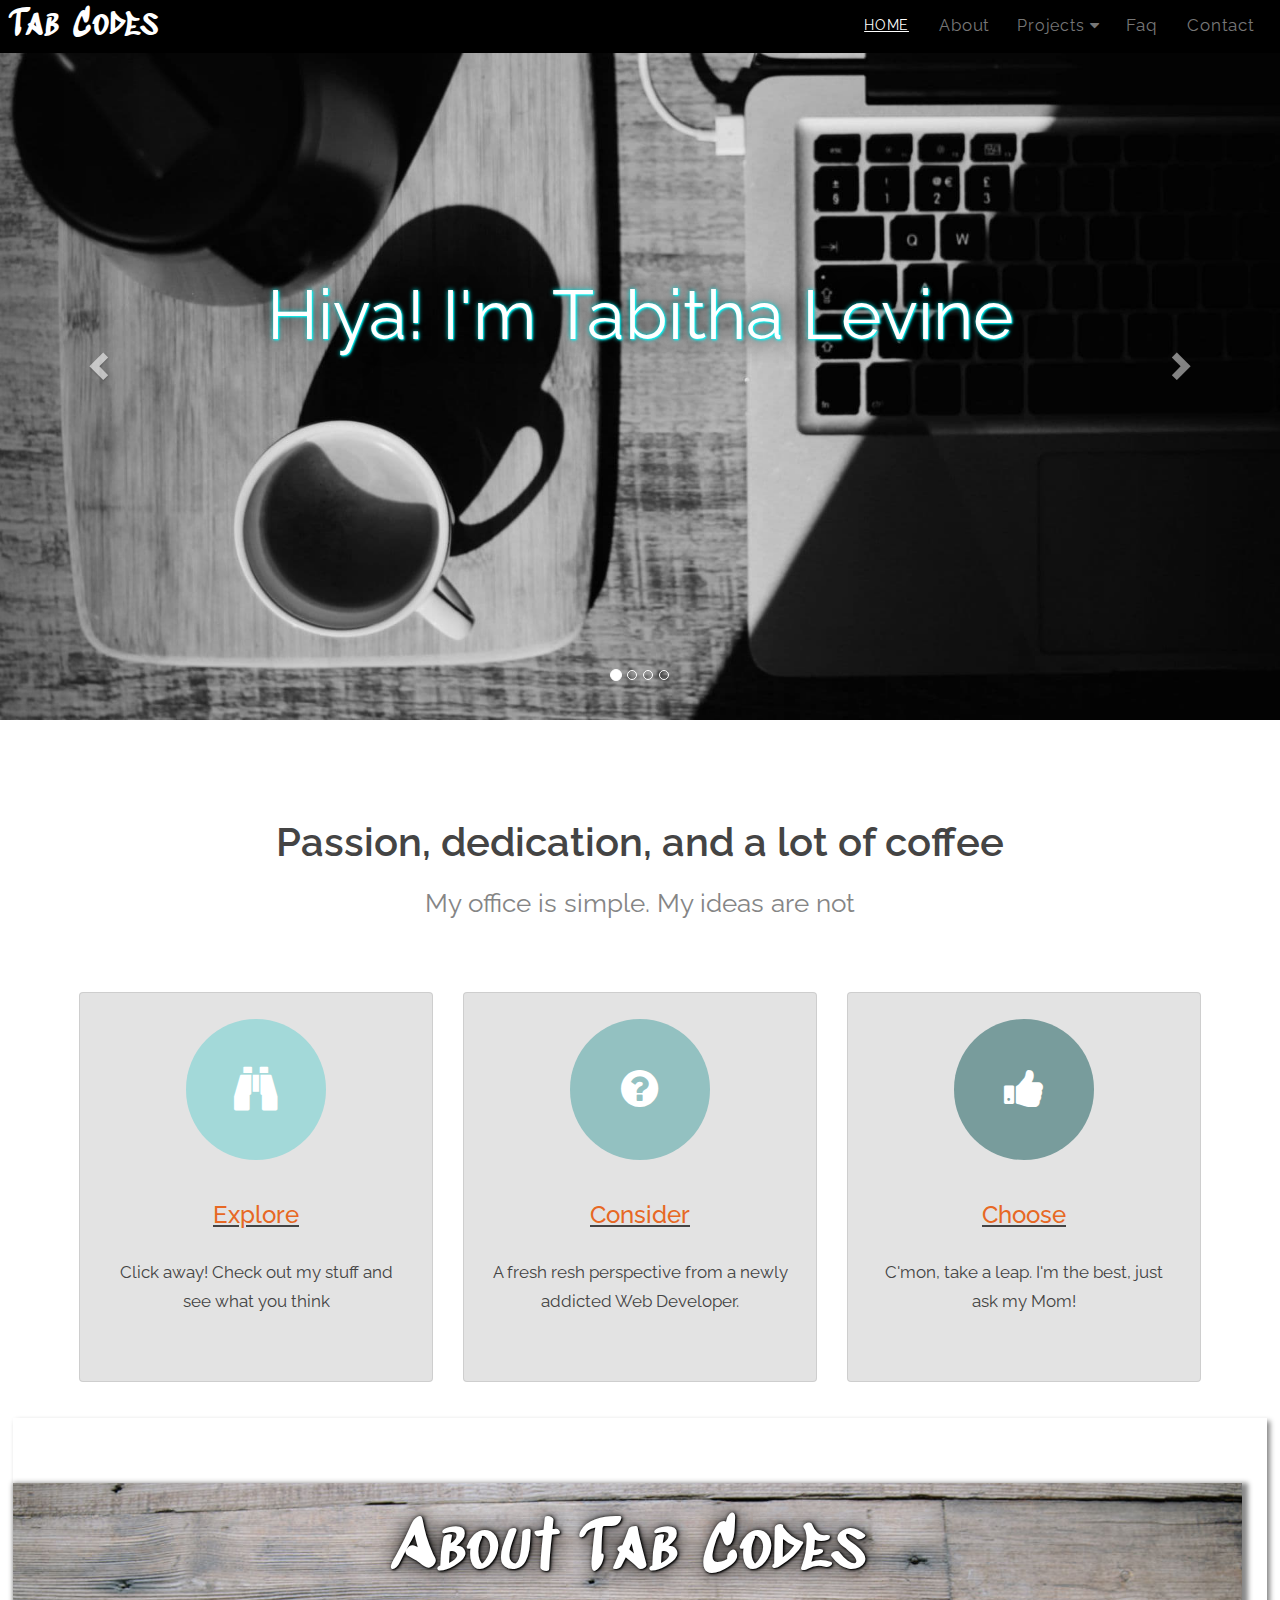
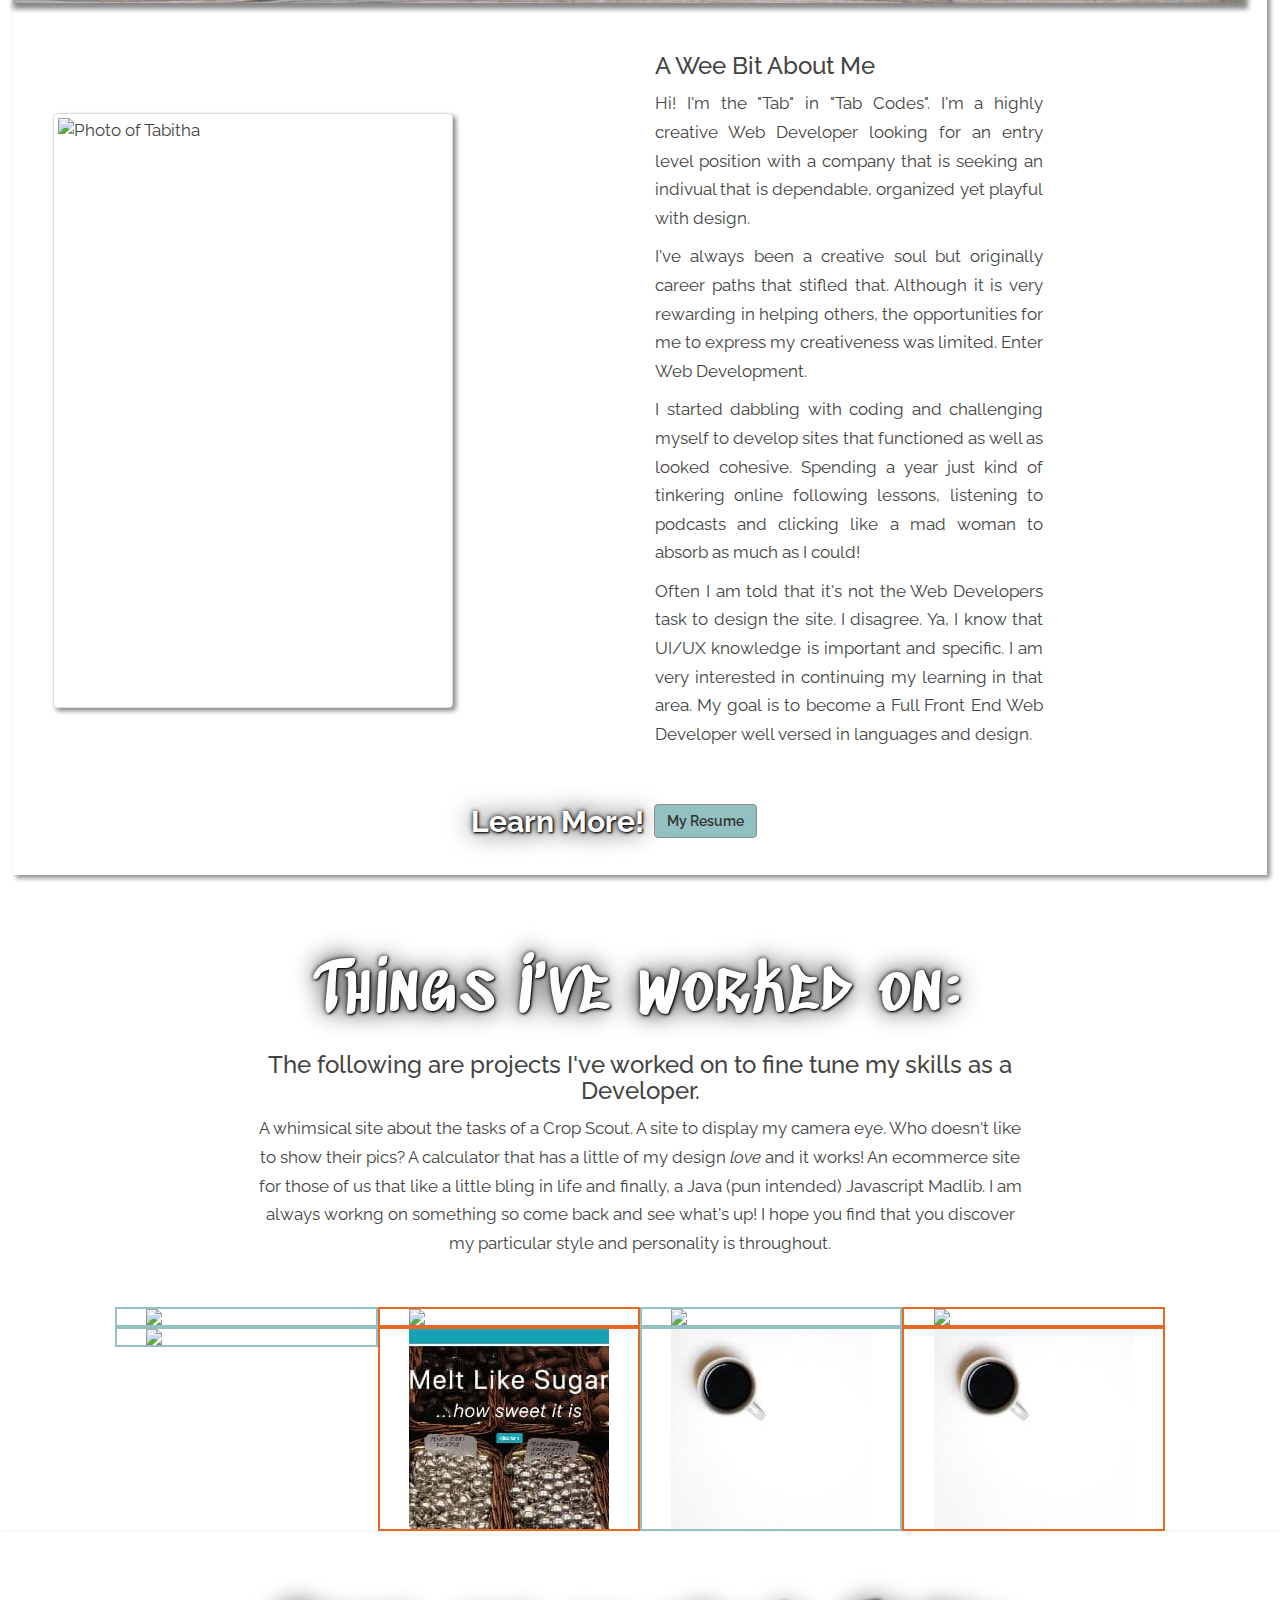
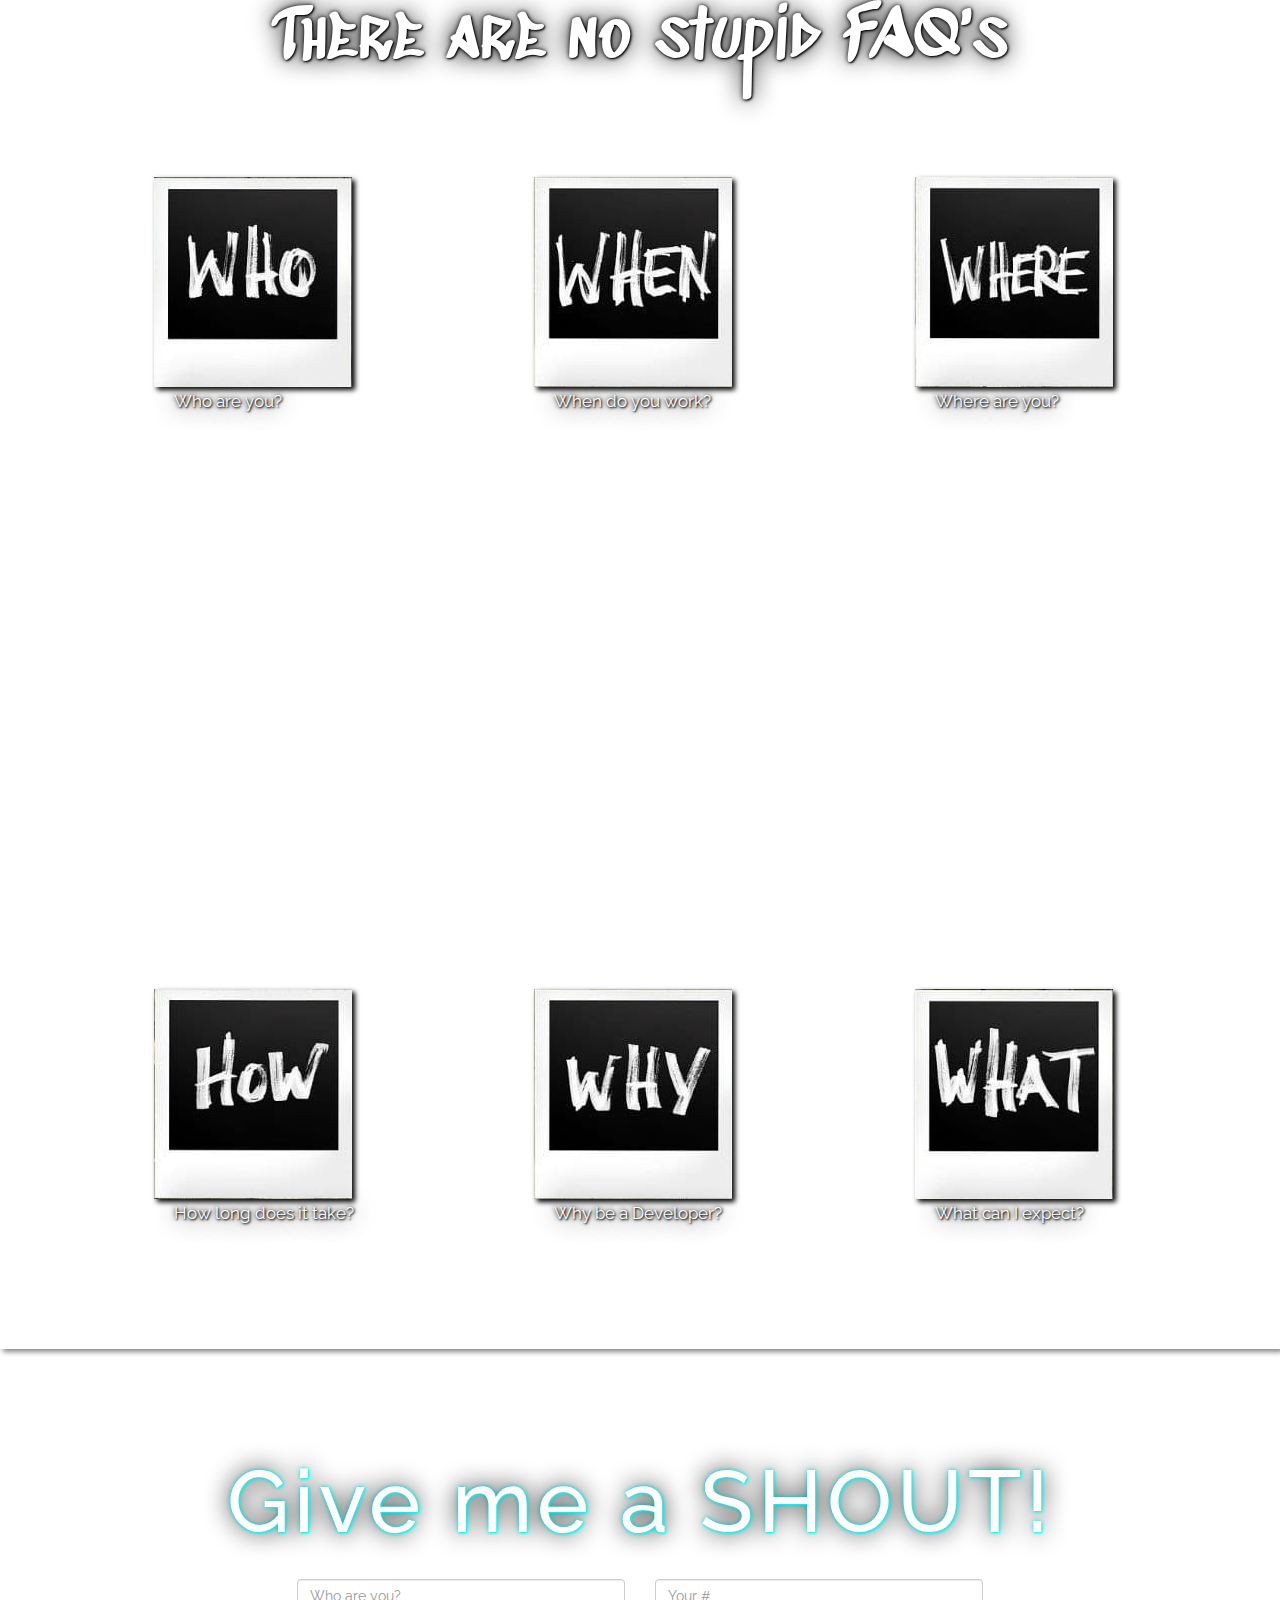
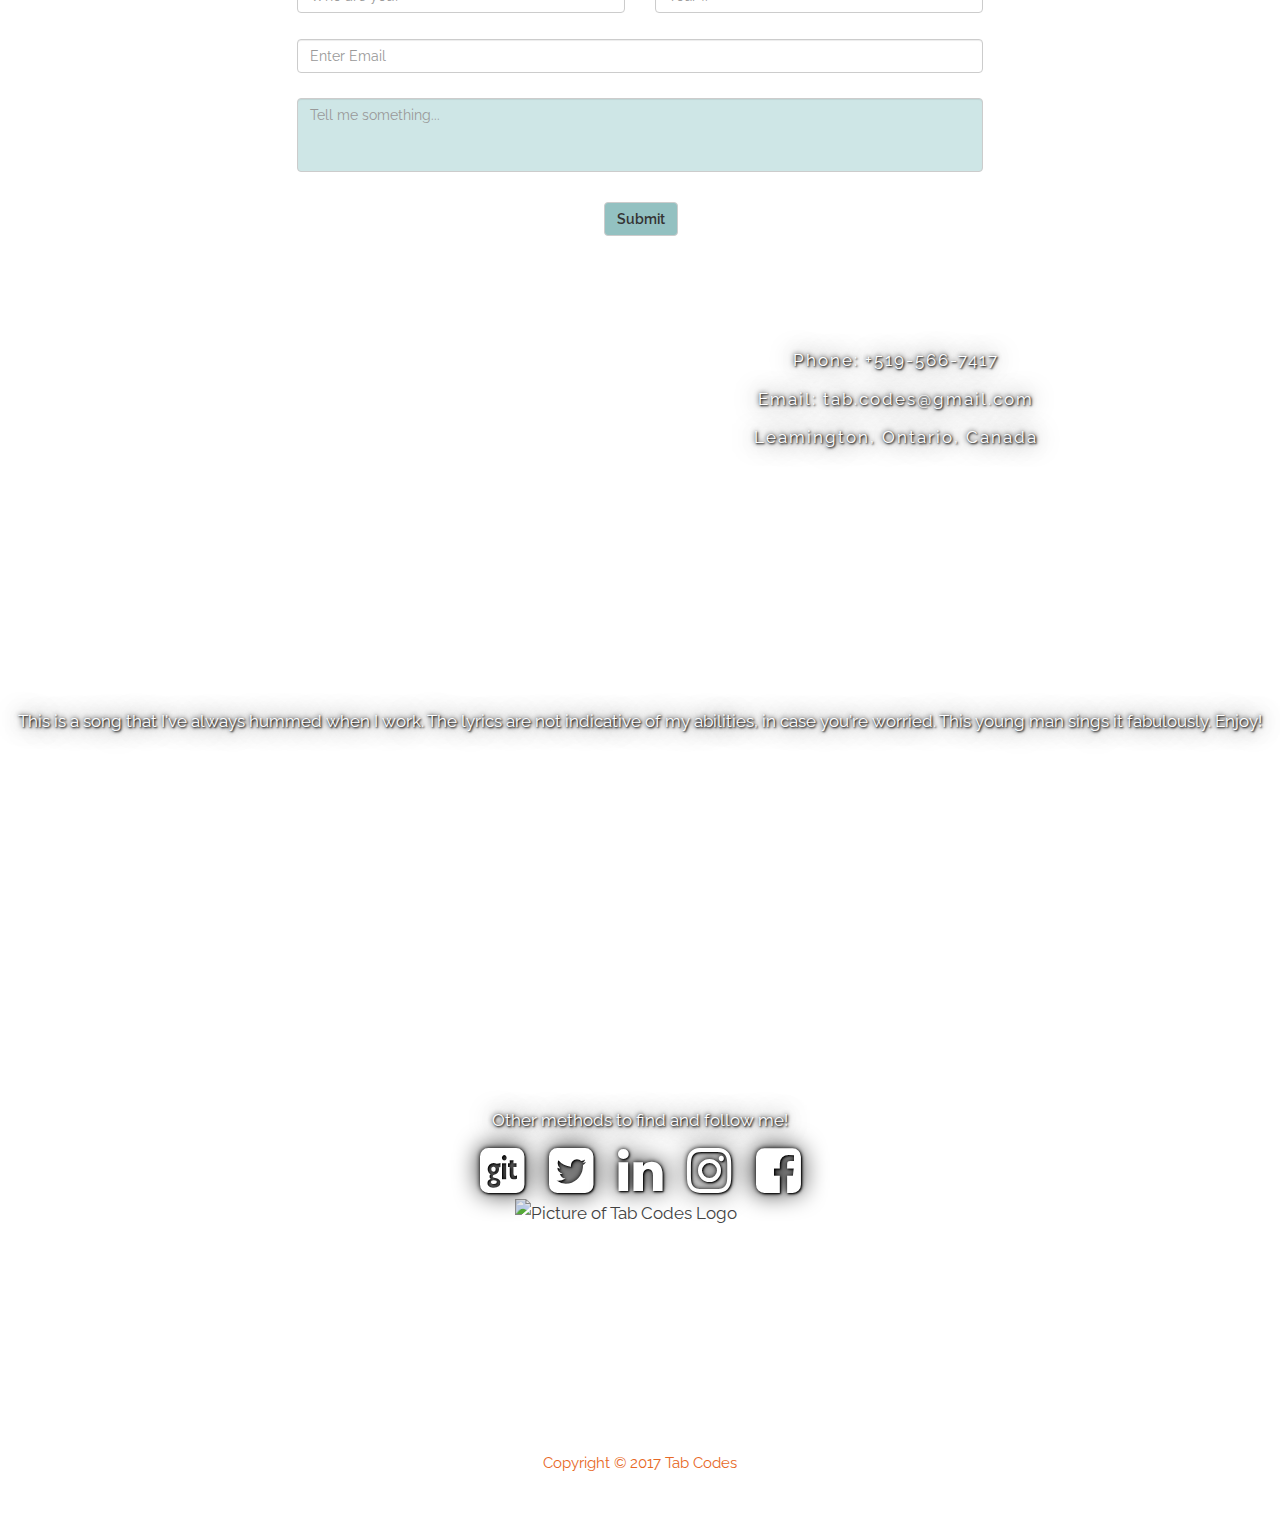
==== commit 9386d0ab: "add a few more html5 and css3 adjustments in sugar and gallery sites" ====
--- a/index.html
+++ b/index.html
@@ -153,7 +153,9 @@
 
                 <div class="row text-centered about-tabitha">
                     <div class="myImage col-md-6 col-xs-12">
-                        <img src="img/MovemberMe1.jpg" class= "img-responsive img-thumbnail gap-right pic" width="400" height="600" alt="Photo of Tabitha"/>
+                        <figure>
+                            <img src="img/MovemberMe1.jpg" class= "img-responsive img-thumbnail gap-right pic" width="400" height="600" alt="Photo of Tabitha"/>
+                        </figure>
                     </div><!-- END IMAGE -->
 
                     <div class="intro col-md-4 col-xs-12">
@@ -219,10 +221,14 @@
                     <h1 id="faqHeader">There are no stupid FAQ's</h1>
 
                     <!-- FIRST ROW QUESTIONS -->
-                    <div  id="Questions1" class="row firstQuestions">
+                    <div id="Questions1" class="row firstQuestions">
                         <div class="col-xs-12 col-sm-4 col-md-4 questions">
                             <div class="dropdown whoDropdown">
-                                <a class="ask"><img src="img/who.jpg" class="whoPhoto img-responsive questionImgs" alt="Polaroid with Who? written on it"/></a>
+                                <a class="ask">
+                                    <figure>
+                                        <img src="img/who.jpg" class="whoPhoto img-responsive questionImgs" alt="Polaroid with Who? written on it"/>
+                                    </figure>
+                                </a>
                                 <span class="ask"><a>Who are you?</a></span>
                                 <div class="dropdown-content">
                                     <p>So glad you asked. I'm a girl on a mission to create.</p>
@@ -231,22 +237,30 @@
                         </div>
 
                         <div class="col-xs-12 col-sm-4 col-md-4 questions">
-                          <div class="dropdown whenDropdown">
-                            <a class="ask"><img src="img/when.jpg" class="whenPhoto img-responsive questionImgs" alt="Polaroid with When? written on it"/></a>
-                              <span class="ask"><a>When do you work?</a></span>
-                                <div class="dropdown-content">
-                                  <p>As a remote worker, my hours are determined by how long it takes to get it done.</p>
-                                </div>
-                          </div>
+                            <div class="dropdown whenDropdown">
+                                <a class="ask">
+                                    <figure>
+                                        <img src="img/when.jpg" class="whenPhoto img-responsive questionImgs" alt="Polaroid with When? written on it"/>
+                                    </figure>
+                                </a>
+                                <span class="ask"><a>When do you work?</a></span>
+                                <div class="dropdown-content">
+                                    <p>As a remote worker, my hours are determined by how long it takes to get it done.</p>
+                                </div>
+                            </div>
                         </div>
 
                         <div class="col-xs-12 col-sm-4 col-md-4 questions">
-                          <div class="dropdown whereDropdown">
-                            <a class="ask"><img src="img/where.jpg" class="wherePhoto img-responsive questionImgs" alt="Polaroid with Where? written on it"/></a>
+                            <div class="dropdown whereDropdown">
+                                <a class="ask">
+                                    <figure>
+                                        <img src="img/where.jpg" class="wherePhoto img-responsive questionImgs" alt="Polaroid with Where? written on it"/>
+                                    </figure>
+                                </a>
                                 <span class="ask"><a alt="">Where are you?</a></span>
-                                  <div class="dropdown-content">
+                                <div class="dropdown-content">
                                     <p>I am Canadian! In the remote world, I am anywhere the work needs me.</p>
-                                  </div>
+                                </div>
                             </div>
                         </div>
                     </div><!-- END FIRST ROW QUESTIONS -->
@@ -256,32 +270,44 @@
                     <!-- SECOND ROW QUESTIONS -->
                     <div  id="Questions2" class="row secondQuestions">
                         <div class="col-xs-12 col-sm-4 col-md-4 questions howq">
-                          <div class="dropdown howDropdown">
-                            <a class="ask"><img src="img/how.jpg" class="howPhoto img-responsive questionImgs" alt="Polaroid with How? written on it"/></a>
+                            <div class="dropdown howDropdown">
+                                <a class="ask">
+                                    <figure>
+                                        <img src="img/how.jpg" class="howPhoto img-responsive questionImgs" alt="Polaroid with How? written on it"/>
+                                    </figure>
+                                </a>
                                 <span class="ask"><a>How long does it take?</a></span>
-                                  <div class="dropdown-content">
-                                    <p>Depends on the content and our joint ideas on the outcome.</p>
-                                  </div>
+                                <div class="dropdown-content">
+                                  <p>Depends on the content and our joint ideas on the outcome.</p>
+                                </div>
                             </div>
                         </div>
 
                         <div class="col-xs-12 col-sm-4 col-md-4 questions">
-                          <div class="dropdown whyDropdown">
-                            <a class="ask"><img src="img/why.jpg" class="whyPhoto img-responsive questionImgs" alt="Polaroid with Why? written on it"/></a>
+                            <div class="dropdown whyDropdown">
+                                <a class="ask">
+                                    <figure>
+                                        <img src="img/why.jpg" class="whyPhoto img-responsive questionImgs" alt="Polaroid with Why? written on it"/>
+                                    </figure>
+                                </a>
                                 <span class="ask"><a>Why be a Developer?</a></span>
-                                  <div class="dropdown-content">
+                                <div class="dropdown-content">
                                     <p>For the challenge of it. Even when I feel like ripping out my hair.</p>
-                                  </div>
+                                </div>
                             </div>
                         </div>
 
                         <div class="col-xs-12 col-sm-4 col-md-4 questions">
-                          <div class="dropdown whatDropdown">
-                            <a class="ask"><img src="img/what.jpg" class="whatPhoto img-responsive questionImgs" alt="Polaroid with What? written on it"/></a>
+                            <div class="dropdown whatDropdown">
+                                <a class="ask">
+                                    <figure>
+                                        <img src="img/what.jpg" class="whatPhoto img-responsive questionImgs" alt="Polaroid with What? written on it"/>
+                                    </figure>
+                                </a>
                                 <span class="ask"><a>What can I expect?</a></span>
-                                  <div class="dropdown-content">
-                                    <p>A fresh enthusiasm and determination to reach goals set.</p>
-                                  </div>
+                                <div class="dropdown-content">
+                                  <p>A fresh enthusiasm and determination to reach goals set.</p>
+                                </div>
                             </div>
                         </div>
                     </div><!-- END SECOND ROW QUESTIONS -->
@@ -296,42 +322,42 @@
         <section id="Contact">
             <div class="container-fluid contactContainer">
                 <h1 class="contactHeader">Give me a SHOUT!</h1>
-
-                <form class="form" id="contactForm">
-                    <div class="form-row first row">
-                        <div class="form-group col-lg-4 col-md-4 namePhone_row">
-                            <label for="Name" id="nameLabel" class="label sr-only">Name*:</label>
-                            <input id="name" class="form-control namePhone_input" type="text" placeholder="Who are you?" title="Name" required="required">
-                            <p id="visible-name"></p>
-                        </div>
-                        <div class="form-group col-lg-4 col-md-4 namePhone_row">
-                            <label for="Number" id="phoneLabel" class="label sr-only">Phone:</label>
-                            <input id="number" class="form-control namePhone_input" type="tel" placeholder="Your #" title="Number">
-                            <p id="visible-number"></p>
-                        </div>
-                    </div><!-- END 1st ROW -->
-
-                    <div class="form-row second-row">
-                        <div class="form-group col-lg-12 col-md-12">
-                            <label for="Email" id="emailLabel" class="label sr-only">Email*:</label>
-                            <input id="email" class="form-control emailInput" type="email" placeholder="Enter Email" required="required" title="Email">
-                            <p id="visible-email"></p>
-                        </div>
-                        <div class="form-group col-lg-12 col-md-12">
-                            <label for="Message" id="messageLabel" class="label sr-only">Message:</label>
-                            <div class="textarea">
-                                <textarea id="message" class="form-control message-box" style="resize:none" cols="170" rows="3" placeholder="Tell me something..." title="Message"></textarea>
-                                <h4 id="char-count"></h4>
-                                <p class="visibleComment" id="visible-comment"></p>
-                            </div>
-                            <div class="buttonSubmit">
-                                <button type="submit" id="button" class="btn btn-default">Submit</button>
-                                <p id="visible-submit"></p>
-                            </div>
-                        </div>
-                    </div><!-- END 2nd ROW -->
-                </form><!-- END FORM -->
-
+                <fieldset>
+                    <form class="form" id="contactForm">
+                        <div class="form-row first row">
+                            <div class="form-group col-lg-4 col-md-4 namePhone_row">
+                                <label for="Name" id="nameLabel" class="label sr-only">Name*:</label>
+                                <input id="name" class="form-control namePhone_input" type="text" placeholder="Who are you?" title="Name" required="required">
+                                <p id="visible-name"></p>
+                            </div>
+                            <div class="form-group col-lg-4 col-md-4 namePhone_row">
+                                <label for="Number" id="phoneLabel" class="label sr-only">Phone:</label>
+                                <input id="number" class="form-control namePhone_input" type="tel" placeholder="Your #" title="Number">
+                                <p id="visible-number"></p>
+                            </div>
+                        </div><!-- END 1st ROW -->
+
+                        <div class="form-row second-row">
+                            <div class="form-group col-lg-12 col-md-12">
+                                <label for="Email" id="emailLabel" class="label sr-only">Email*:</label>
+                                <input id="email" class="form-control emailInput" type="email" placeholder="Enter Email" required="required" title="Email">
+                                <p id="visible-email"></p>
+                            </div>
+                            <div class="form-group col-lg-12 col-md-12">
+                                <label for="Message" id="messageLabel" class="label sr-only">Message:</label>
+                                <div class="textarea">
+                                    <textarea id="message" class="form-control message-box" style="resize:none" cols="170" rows="3" placeholder="Tell me something..." title="Message"></textarea>
+                                    <h4 id="char-count"></h4>
+                                    <p class="visibleComment" id="visible-comment"></p>
+                                </div>
+                                <div class="buttonSubmit">
+                                    <button type="submit" id="button" class="btn btn-default">Submit</button>
+                                    <p id="visible-submit"></p>
+                                </div>
+                            </div>
+                        </div><!-- END 2nd ROW -->
+                    </form><!-- END FORM -->
+                </fieldset>
                 <div class="myInfo">
                     <div class="addressRow row">
                         <div class="col-sm-6 col-xs-12 map">
@@ -378,7 +404,9 @@
                     </div>
                 </div><!-- END OF OTHER METHODS DIV -->
                 <div class="logo">
-                    <img src="img/TabCodesBlueGrey.png" style="display: block; margin: 0 auto;" width="250" height="250"/ alt="Picture of Tab Codes Logo">
+                    <figure>
+                        <img src="img/TabCodesBlueGrey.png" style="display: block; margin: 0 auto;" width="250" height="250"/ alt="Picture of Tab Codes Logo"/>
+                    </figure>
                 </div>
                 <div class="row copyrightRow">
                     <div class="col-sm-12 text-center">
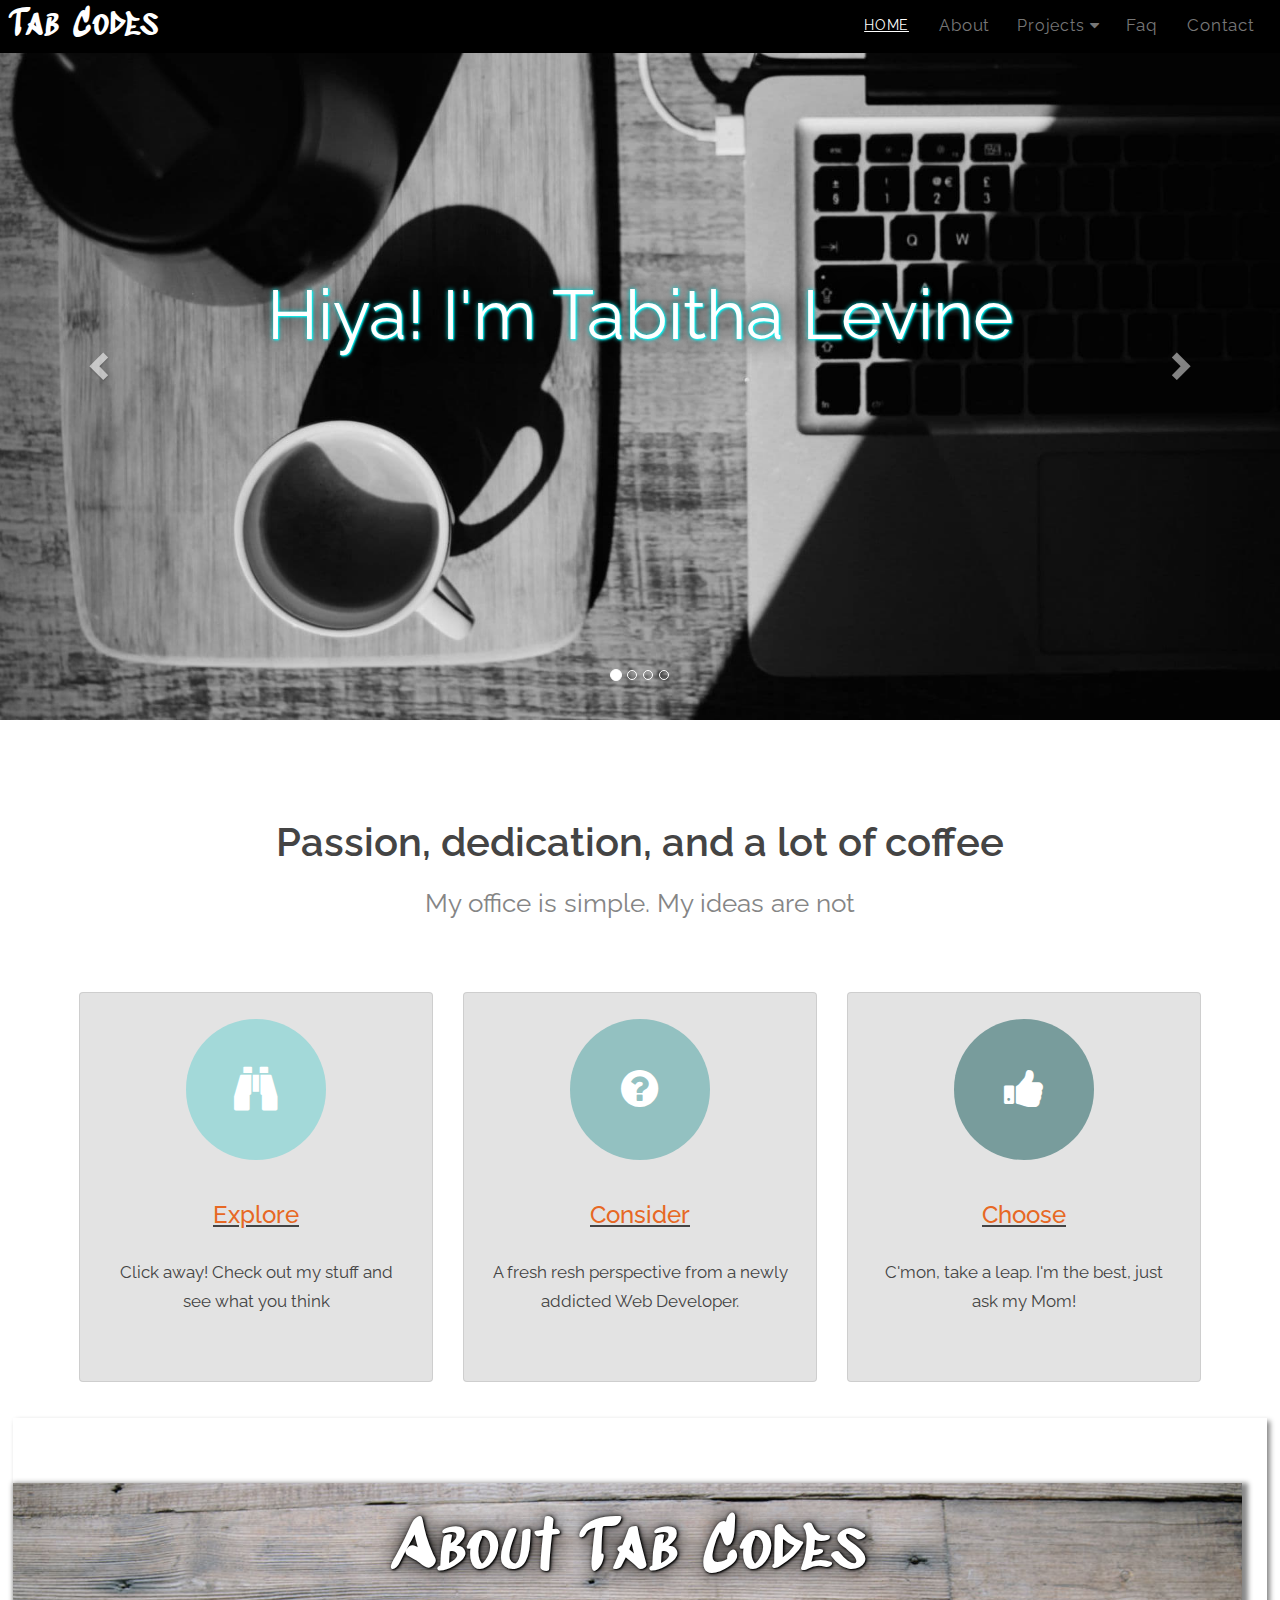
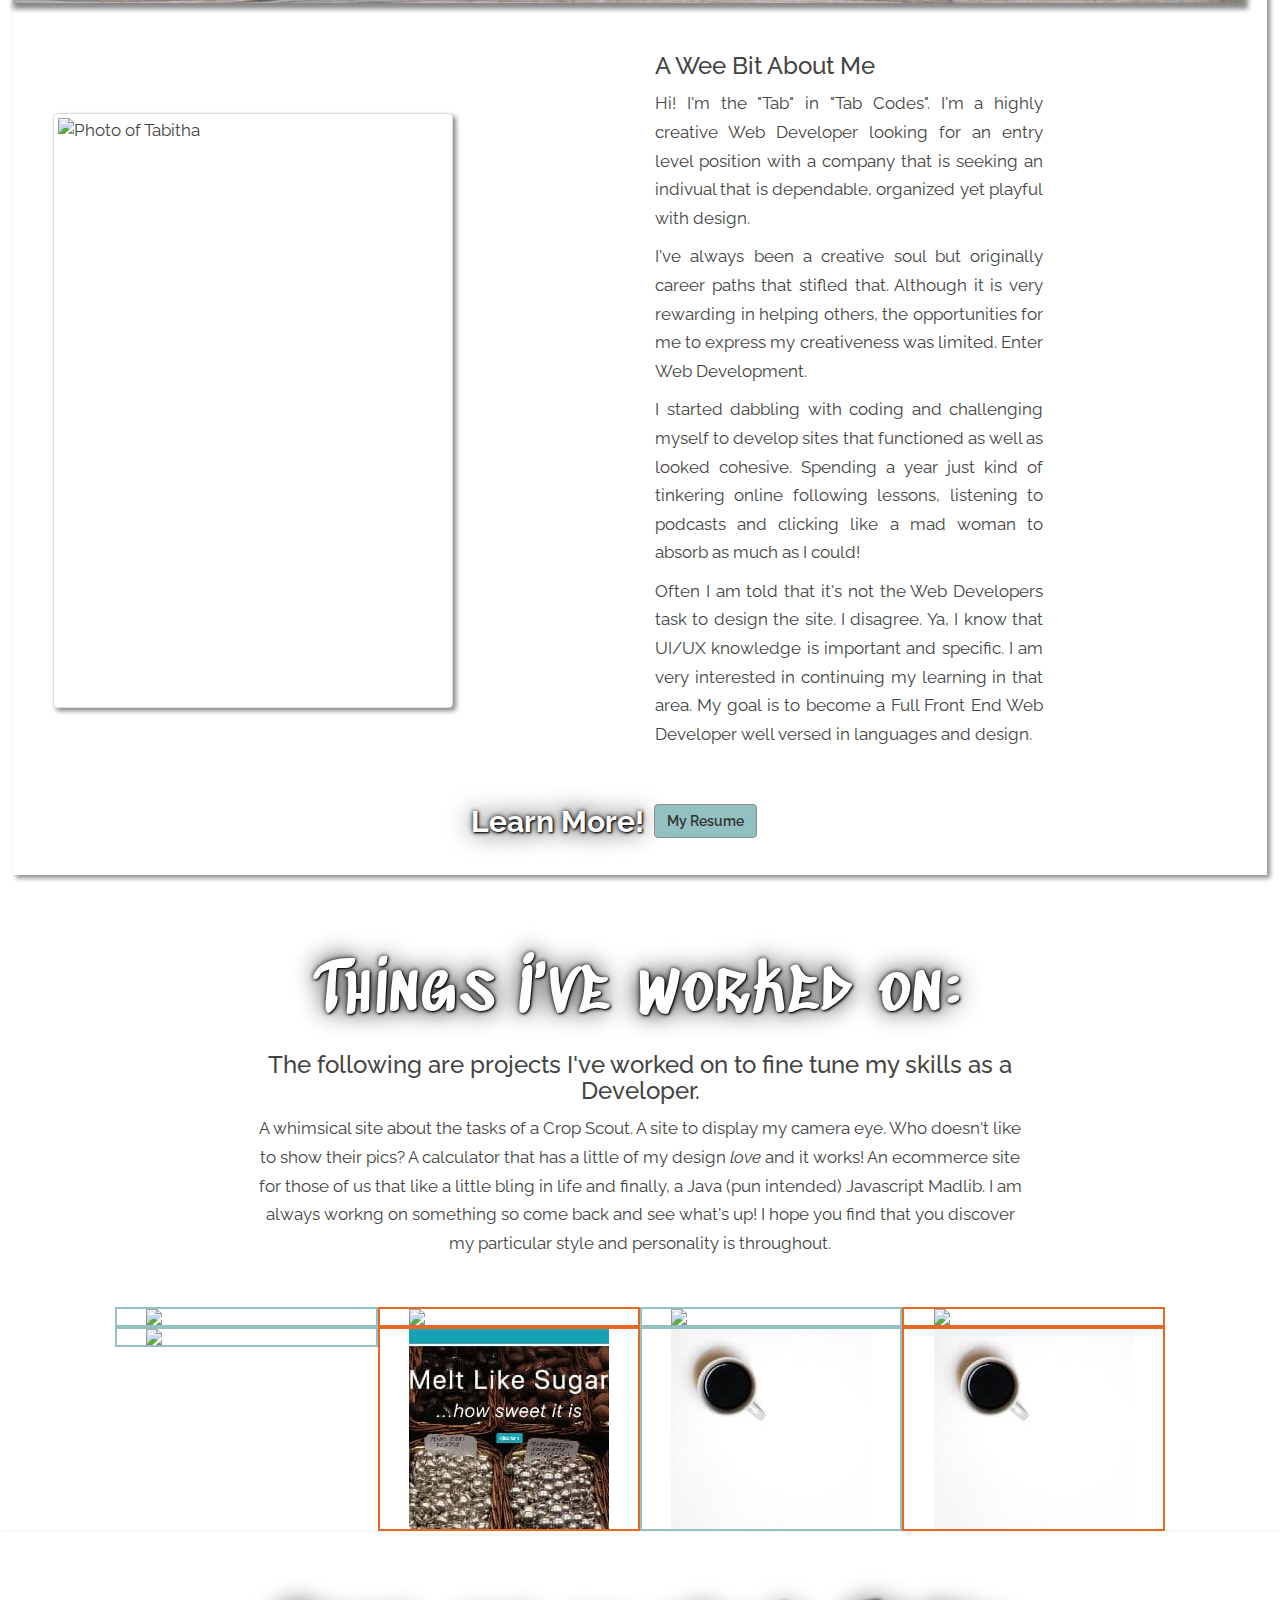
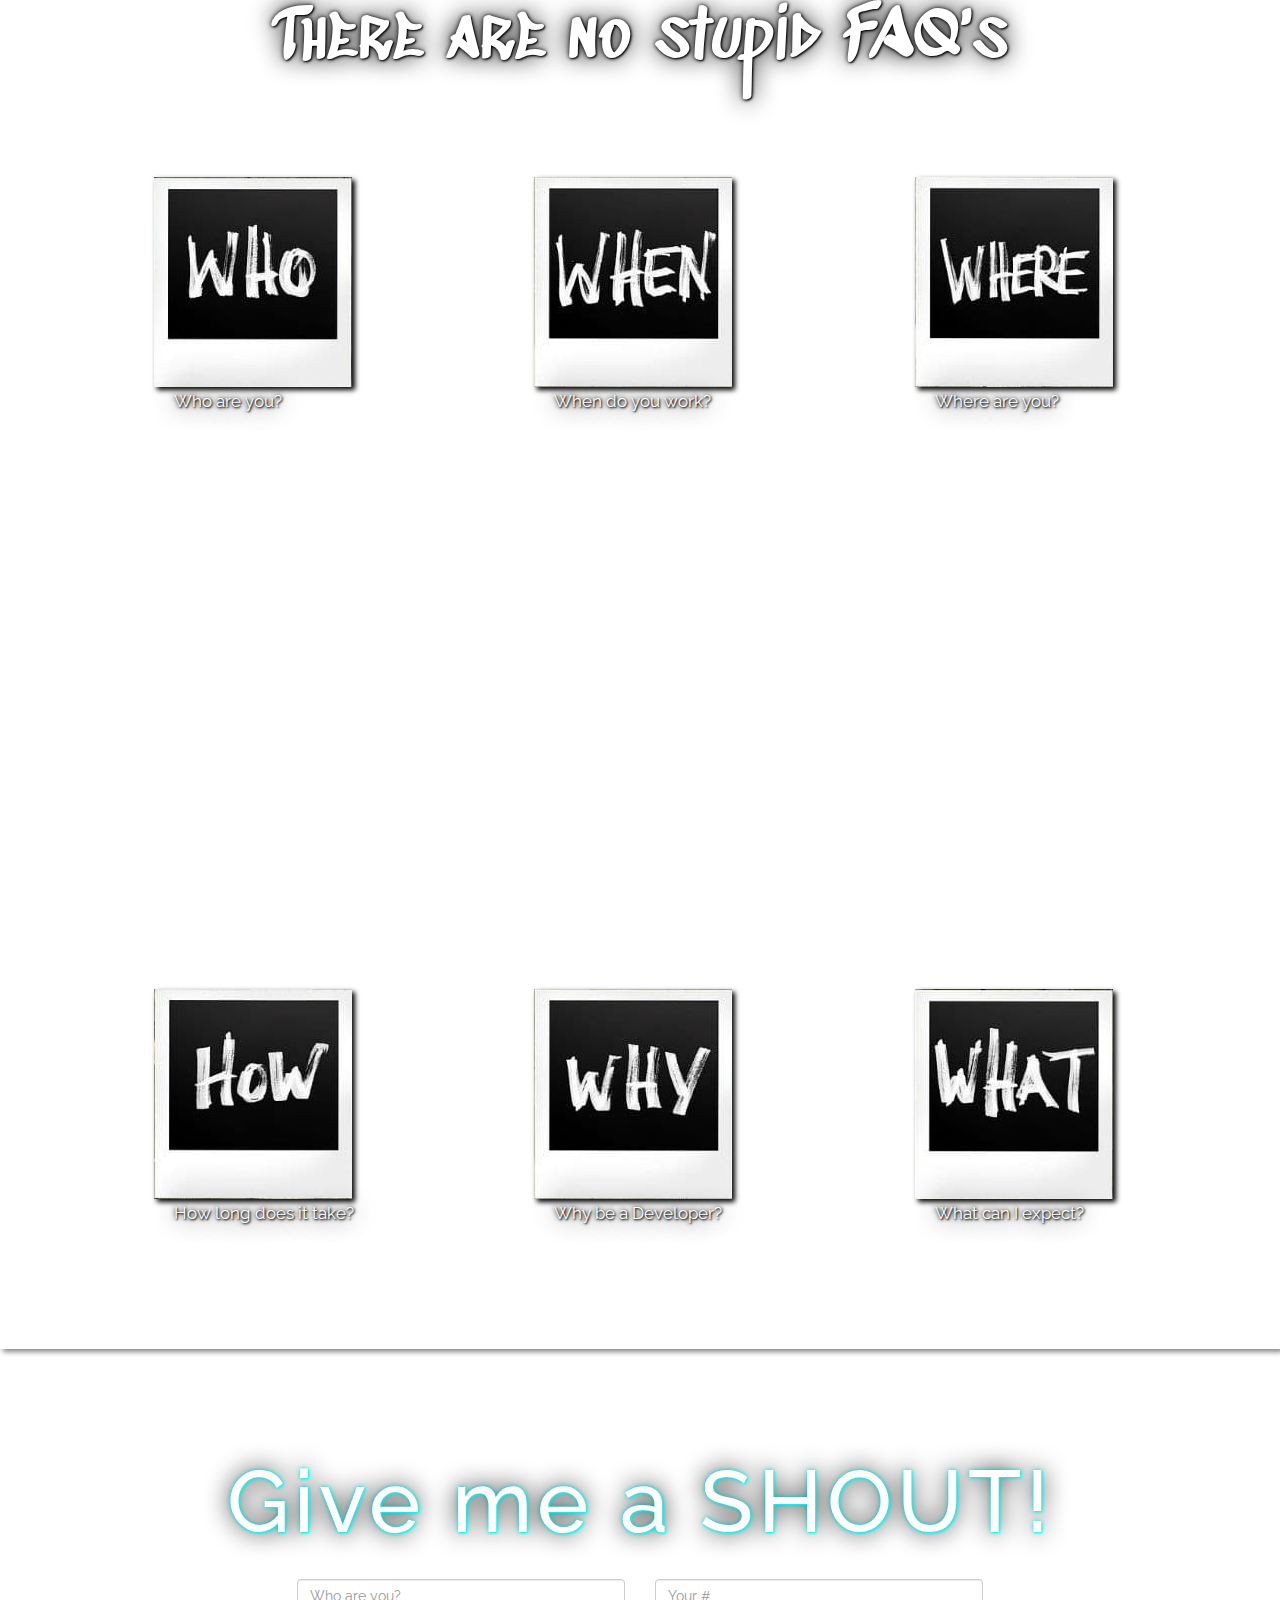
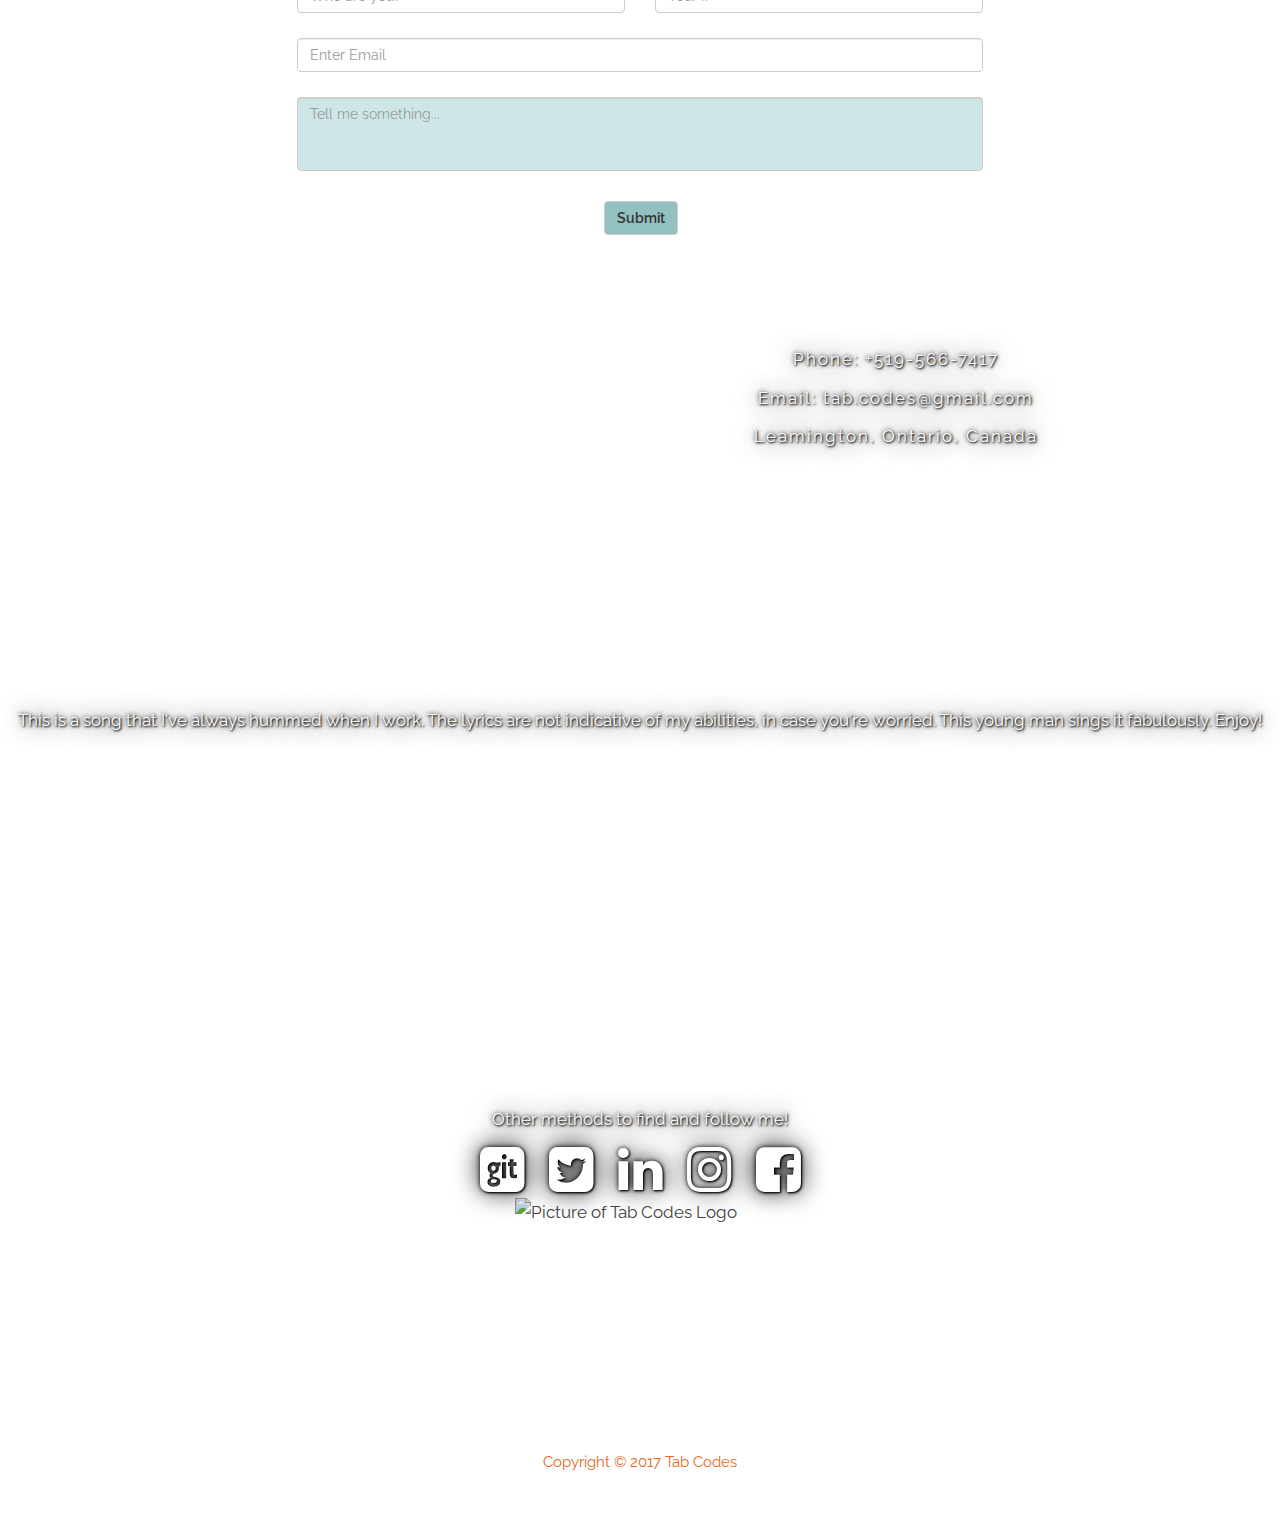
==== commit d10048d6: "updating some files from minor modifications made" ====
--- a/index.html
+++ b/index.html
@@ -4,7 +4,6 @@
         <meta charset="utf-8"/>
         <meta http-equiv="X-UA-Compatible" content="IE=edge"/>
         <meta name="viewport" content="width=device-width, initial-scale=1"/>
-            <link rel="stylesheet" href="https://maxcdn.bootstrapcdn.com/font-awesome/4.7.0/css/font-awesome.min.css"/>
             <link rel="stylesheet" type="text/css" href="https://maxcdn.bootstrapcdn.com/font-awesome/4.7.0/css/font-awesome.min.css"/>
             <link href="https://fonts.googleapis.com/css?family=Raleway:400,700" rel="stylesheet"/>
             <link href="https://fonts.googleapis.com/css?family=Sedgwick+Ave+Display" rel="stylesheet"/>
@@ -16,10 +15,10 @@
     </head>
 
     <body data-spy="scroll" data-target=".navbar" data-offset="60">
-        <nav class="navbar navbar-default navbar-fixed-top" role="navigation"><!-- NAV DIV -->
+        <nav class="navbar navbar-default navbar-fixed-top" role="navigation">
             <div class="container-fluid">
                 <div class="navbar-header">
-                    <button type="button" class="navbar-toggle" data-toggle="collapse" data-target=".navbar-collapse">
+                    <button type="button" class="navbar-toggle collapsed" data-toggle="collapse" data-target=".navbar-collapse">
                         <span class="icon-bar"></span>
                         <span class="icon-bar"></span>
                         <span class="icon-bar"></span>
@@ -28,18 +27,18 @@
                         <a href="#Home" class="brand" alt="Tab Codes logo to home button" accesskey="h">Tab Codes</a>
                     </div><!-- END BRAND DIV -->
                 </div><!-- END NAVBAR HEADER -->
-                <div class="navbar-collapse collapse" id="myNavbar"><!-- NAVBAR TEXT -->
+                <div class="navbar-collapse collapse" id="myNavbar">
                     <ul class="nav navbar-nav navbar-right">
                         <li><a class="listItem active" href="#Home">Home</a></li>
                         <li><a class="listItem" href="#About">About</a></li>
                         <li class="dropdown"><button class="dropbtn"><a class="listItem project-list" href="#Projects">Projects <i class="fa fa-caret-down"></i></button></a>
                             <div class="dropdown-content">
-                                <a href="/CropScoutSite/scout.html" target="_blank" alt="Link to Cro>Crop Scout Site</a>
-                                <a href="/My Gallery/gallery.html" target="_blank" alt="Link to Pers>Personal Gallery</a>
+                                <a href="/CropScoutSite/scout.html" target="_blank" alt="Link to Crop Scout Site">Crop Scout Site</a>
+                                <a href="/My Gallery/gallery.html" target="_blank" alt="Link to Personal Gallery">Personal Gallery</a>
                                 <a href="/Calculator/calculator.html" target="_blank" alt="Link to JavaScript Calculator">JavaScript Calculator</a>
                                 <a href="https://shiny-objects-source.herokuapp.com/" target="_blank" alt="Link to Ecommerce Site">Shiny Site!</a>
                                 <a href="/Madlibs/index.html" target="_blank" alt="Link to JavaScript Madlibs Site">Java Madlib</a>
-                                <a href="/Bootstrap4Site/index.html" target="_blank" alt="Link to Bootstrap 4 Site"> Bootstrap 4 Site</a>
+                                <a href="/Bootstrap4Site/index.html" target="_blank" alt="Link to Bootstrap 4 Site">Melt Like Sugar Site</a>
                             </div>
                         </li>
                         <li><a class="listItem" href="#Faq"alt="Link to Frequestly asked questions">Faq</a></li>
@@ -179,7 +178,7 @@
                     <div class="modal-dialog modal-lg">
                         <div class="modal-content">
                             <div class="modal_header">
-                                <h3>My CV and Resume</h3>
+                                <h3>Tabitha Levine Resume</h3>
                             </div><!--  END MODAL HEADER -->
                             <div class="modal-body">
                                 <button type="button" class="btn btn-default closeButton" data-dismiss="modal">Close</button>
@@ -324,7 +323,7 @@
                 <h1 class="contactHeader">Give me a SHOUT!</h1>
                 <fieldset>
                     <form class="form" id="contactForm">
-                        <div class="form-row first row">
+                        <div class="form-row first-row">
                             <div class="form-group col-lg-4 col-md-4 namePhone_row">
                                 <label for="Name" id="nameLabel" class="label sr-only">Name*:</label>
                                 <input id="name" class="form-control namePhone_input" type="text" placeholder="Who are you?" title="Name" required="required">
